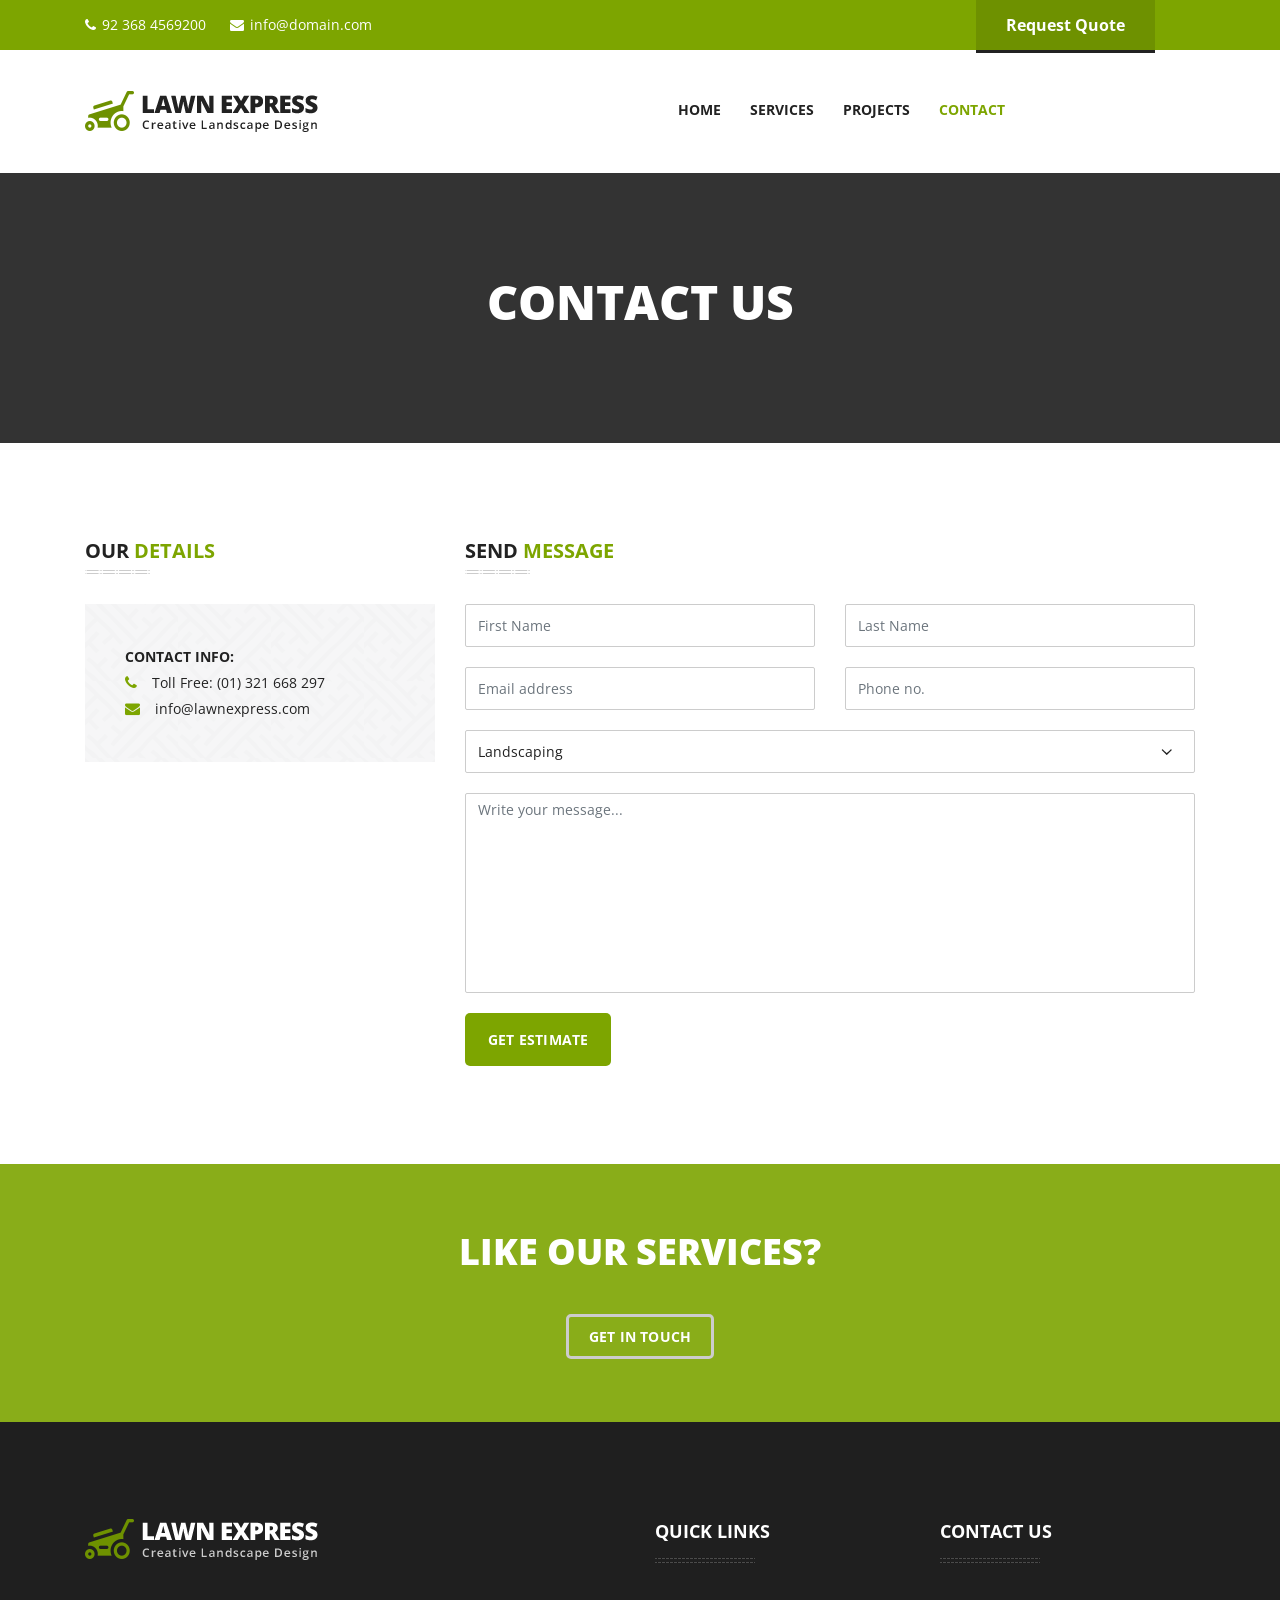
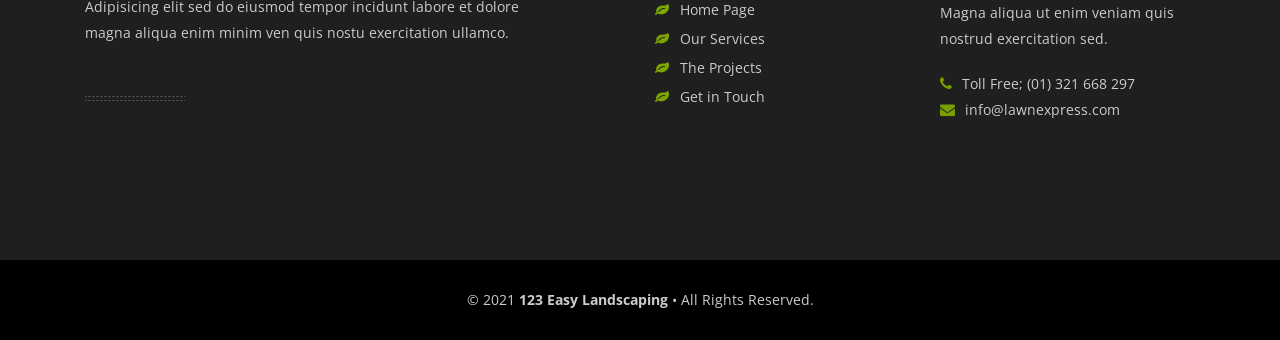
==== contact.html @ 0e7dd169 "Add project files." ====
<!DOCTYPE html>
<html lang="en-US">
<!--<![endif]-->

<head>
    <title>Lawn Express</title>
    <meta name="keywords" content="">
    <meta name="description" content="">
    <meta name="viewport" content="width=device-width, initial-scale=1.0, user-scalable=no">
    <meta http-equiv="Content-Type" content="text/html; charset=utf-8">
    <link rel="icon" type="image/png" href="images/icon.png">
    <!--Fonts-->
    <link href="https://fonts.googleapis.com/css?family=Open+Sans:300,300i,400,400i,600,600i,700,700i,800,800i" rel="stylesheet" type="text/css">
    <link href="https://fonts.googleapis.com/css?family=Merriweather:300,300i,400,400i,700,700i,900,900i" rel="stylesheet" type="text/css">
    <link href="http://fonts.googleapis.com/css?family=Droid+Serif:400,400italic" rel="stylesheet" type="text/css">
    <!--Bootstrap-->
    <link href="css/bootstrap.css" rel="stylesheet" type="text/css">
    <!--font Awesome-->
    <link href="css/font-awesome.css" rel="stylesheet" type="text/css">
    <!--slider-->
    <link href="css/owl.carousel.min.css" rel="stylesheet" type="text/css">
    <link href="css/animate.css" rel="stylesheet" type="text/css">
    <!--PrettyPhoto-->
    <link href="css/prettyPhoto.css" rel="stylesheet" type="text/css">
    <!--main file-->
    <link href="css/style.css" rel="stylesheet" type="text/css">
    <!--Responsive file-->
    <link href="css/responsive.css" rel="stylesheet" type="text/css">
</head>

<body>
    <div class="page-wrapper">
        <!-- Preloader -->
        <div class="preloader"></div>
        <!--Start Header-->
        <header>
            <div class="top_bar">
                <div class="container">
                    <div class="row">
                        <div class="col-sm-12 col-md-12 col-lg-7">
                            <p><i class="fa fa-phone"></i>92 368 4569200</p>
                            <p><i class="fa fa-envelope"></i>info@domain.com</p>
                        </div>
                        <div class="col-sm-12 col-md-12 col-lg-5 text-right">
                            <a href="contact.html" class="top_btn">Request Quote</a>
                            <!--<div class="social_icons">
                                <a href="#"><i class="fa fa-twitter"></i></a>
                                <a href="#"><i class="fa fa-facebook"></i></a>
                                <a href="#"><i class="fa fa-linkedin"></i></a>
                                <a href="#"><i class="fa fa-google-plus"></i></a>
                                <a href="#"><i class="fa fa-pinterest"></i></a>
                            </div>-->
                        </div>
                    </div>
                </div>
            </div>
            <div class="header_bottom home1">
                <div class="container">
                    <div class="row">
                        <div class="col-sm-12 col-md-3 col-lg-3 col-xs-12">
                            <div class="logo">
                                <a href="index.html"><img src="images/logo.png" alt="img" /></a>
                            </div>
                        </div>
                        <div class="col-sm-7 col-md-7 col-lg-7 text-right">
                            <nav>
                                <ul>
                                    <li>
                                        <a href="index.html">Home</a>
                                        <!--<ul class="dropdown-menu">
                                            <li><a href="index.html">Home One</a></li>
                                            <li><a href="index2.html">Home Two</a></li>
                                            <li><a href="index3.html">Home Three</a></li>
                                            <li><a href="index4.html">Home Four</a></li>
                                            <li><a href="index5.html">Home Five</a></li>
                                            <li><a href="shop.html">Home shop</a></li>
                                        </ul>-->
                                    </li>
                                    <!--<li class="dropdown">
                                        <a href="about.html" data-toggle="dropdown" class=" dropdown-toggle">About</a>
                                        <ul class="dropdown-menu">
                                            <li><a href="about.html">About</a></li>
                                            <li><a href="team.html">Team</a></li>
                                            <li><a href="team-details.html">Team Details</a></li>
                                            <li><a href="testimonials.html">Testimonials</a></li>
                                            <li><a href="price.html">Price</a></li>
                                            <li><a href="faq.html">FAQ's</a></li>
                                            <li><a href="error.html">Error 404</a></li>
                                            <li><a href="coming-soon.html">Coming Soon</a></li>
                                        </ul>
                                    </li>-->
                                    <li>
                                        <a href="services.html">Services</a>
                                        <!--<ul class="dropdown-menu">
                                            <li><a href="services.html">Services</a></li>
                                            <li><a href="services-2.html">Services style 2</a></li>
                                            <li><a href="services_detail.html">Services Detail</a></li>
                                        </ul>-->
                                    </li>
                                    <li>
                                        <a href="Projects.html">Projects</a>
                                       <!-- <ul class="dropdown-menu">
                                            <li><a href="3-column-gallery.html">3 Column Gallery</a></li>
                                            <li><a href="full-width-gallery.html">Full width Gallery</a></li>
                                            <li><a href="project_detail.html">Gallery Detail</a></li>
                                        </ul>-->
                                    </li>
                                    <!--<li class="dropdown">
                                        <a href="shop.html">Store</a>
                                        <ul class="dropdown-menu">
                                            <li><a href="shop.html">Prducts</a></li>
                                            <li><a href="products-details.html">Product Details</a></li>
                                            <li><a href="cart.html">Cart</a></li>
                                            <li><a href="checkout.html">Checkout</a></li>
                                        </ul>
                                    </li>-->
                                    <!--<li class="dropdown">
                                        <a href="blog.html" data-toggle="dropdown" class=" dropdown-toggle">Blog</a>
                                        <ul class="dropdown-menu">
                                            <li><a href="blog.html">Blog</a></li>
                                            <li><a href="single.html">Blog Detail</a></li>
                                        </ul>
                                    </li>-->
                                    <li><a href="contact.html" class="active">Contact</a></li>
                                </ul>
                            </nav>
                        </div>
                        <!--<div class="col-sm-12 col-md-9 col-lg-2 col-xs-12 responsive_center">
                            <div class="cart_info">
                                <a href="cart.html"><img src="images/cart.png" alt="img" /> <span>3</span></a>
                            </div>
                            <form action="#">
                                <input type="text" placeholder="search" />
                                <input type="submit" value="" />
                            </form>
                        </div>-->
                    </div>
                </div>
            </div>
        </header>
        <!--End Header-->
        <!--Responsive Nav-->
        <div class="responsive_button">
            <p>Home</p>
            <button class="navbar-toggler" type="button" data-toggle="collapse" data-target="#navbarToggleExternalContent" aria-controls="navbarToggleExternalContent" aria-expanded="false" aria-label="Toggle navigation">
                <span class=""><i class="fa fa-bars"></i></span>
            </button>
        </div>
        <div class="responsive_nav collapse navbar-collapse" id="navbarToggleExternalContent">
            <ul class="nav navbar-nav">
                <li><a href="index.html">Home One</a></li>
                <li><a href="index2.html">Home Two</a></li>
                <li><a href="index3.html">Home Three</a></li>
                <li><a href="index4.html">Home Four</a></li>
                <li><a href="index5.html">Home Five</a></li>
                <li><a href="shop.html">Home shop</a></li>
                <li><a href="about.html">About</a></li>
                <li><a href="team.html">Team</a></li>
                <li><a href="team-details.html">Team Details</a></li>
                <li><a href="testimonials.html">Testimonials</a></li>
                <li><a href="price.html">Price</a></li>
                <li><a href="faq.html">FAQ's</a></li>
                <li><a href="error.html">Error 404</a></li>
                <li><a href="coming-soon.html">Coming Soon</a></li>
                <li><a href="services.html">Services</a></li>
                <li><a href="services-2.html">Services style 2</a></li>
                <li><a href="services_detail.html">Services Detail</a></li>
                <li><a href="3-column-gallery.html">3 Column Gallery</a></li>
                <li><a href="full-width-gallery.html">Full width Gallery</a></li>
                <li><a href="project_detail.html">Gallery Detail</a></li>
                <li><a href="shop.html">Prducts</a></li>
                <li><a href="products-details.html">Product Details</a></li>
                <li><a href="cart.html">Cart</a></li>
                <li><a href="checkout.html">Checkout</a></li>
                <li><a href="blog.html">Blog</a></li>
                <li><a href="single.html">Blog Detail</a></li>
                <li><a href="contact.html">Contact</a></li>
            </ul>
        </div>
    </div>
    <!--Responsive Nav-->
    <!--Start Page Title-->
    <div class="page_title bg3">
        <div class="layer">
            <div class="container">
                <div class="row">
                    <div class="col-sm-12 col-md-12">
                        <h1>Contact Us</h1>
<!--
                        <div class="beadcrumb">
                            <a href="#">Home</a> <i class="fa fa-angle-right"></i> <span>get in touch</span>
                        </div>
-->
                    </div>
                </div>
            </div>
        </div>
    </div>
    <!--End Page Title-->
    <!--Start Contact Map -->
<!--    <div class="contact_map animated fades">
        <div class="container">
            <div class="row">
                <div class="col-sm-12 col-md-12">
                    <iframe src="https://www.google.com/maps/embed?pb=!1m18!1m12!1m3!1d83998.94722688387!2d2.277516834109516!3d48.858837739118826!2m3!1f0!2f0!3f0!3m2!1i1024!2i768!4f13.1!3m3!1m2!1s0x0%3A0x791dd61b089f98b!2sLuxembourg+Gardens!5e0!3m2!1sen!2s!4v1492827801958" allowfullscreen></iframe>
                </div>
            </div>
        </div>
    </div>-->
    <!--End Contact Map-->
    <!--Start Contact Detail-->
    <div class="contact_detail seaction_margin">
        <div class="container">
            <div class="row">
                <div class="col-sm-12 col-md-4">
                    <div class="contact_address  animated slide">
                        <h3 class="heading_c">Our <span>Details</span></h3>
<!--
                        <p>Ipsum dolor sit amet consectetur adipisicing elits eiusmod tempor incididunt selaboret dolore mag aliquat enim ad minim veniam.
                        </p>
-->
                        <address class=" animated fades">
                            <p class="hed">Contact Info:</p>
<!--                            <p><i class="fa fa-map-marker"></i> Brooks Street. 71, Washington DC</p>-->
                            <p><i class="fa fa-phone"></i>Toll Free: (01) 321 668 297</p>
                            <p><i class="fa fa-envelope"></i>info@lawnexpress.com</p>
                        </address>
                        <!--<address class=" animated fades">
                            <p class="hed">Spain Office:</p>
                            <p> <i class="fa fa-map-marker"></i> Carrer de París, 109, 08029 Madrid</p>
                            <p> <i class="fa fa-phone"></i>Toll Free: +(34) 934 00 12 09</p>
                            <p> <i class="fa fa-envelope"></i>info@lawnexpress.com</p>
                        </address>-->
                    </div>
                </div>
                <div class="col-sm-12 col-md-8">
                    <div class="contact_form  animated fades">
                        <h3 class="heading_c">Send <span>Message</span></h3>
                        <!--<p>Ipsum dolor sit amet consectetur adipisicing elits eiusmod tempor incididunt selaboret dolore magna aliquat enim ad minim veniam lorem ipsum dolor sit amet consectetur adipisicing.
                        </p>-->
                        <p class="success" id="success" style="display:none;"></p>
                        <p class="error" id="error" style="display:none;"></p>
                        <form action="process.php" method="post" id="contact_form" class="row">
                            <div class="col-sm-12 col-md-6">
                                <input type="text" placeholder="First Name" class="form-control" name="contact_name" id="contact_name" />
                            </div>
                            <div class="col-sm-12 col-md-6">
                                <input type="text" placeholder="Last Name" class="form-control" />
                            </div>
                            <div class="col-sm-12 col-md-6">
                                <input type="email" placeholder="Email address" class="form-control" name="contact_email" id="contact_email" />
                            </div>
                            <div class="col-sm-12 col-md-6">
                                <input type="text" placeholder="Phone no." class="form-control" name="contact_phone" id="contact_sphone" />
                            </div>
                            <div class="col-sm-12 col-md-12">
                                <select class="form-control required valid">
                                    <option value="">Landscaping</option>
                                    <option value="">Gardening</option>
                                    <option value="">Tree Planting</option>
                                    <option value="">Cleanup</option>
                                    
                                </select>
                            </div>
                            <div class="col-sm-12 col-md-12">
                                <textarea placeholder="Write your message..." class="form-control" name="message" id="message"></textarea>
                            </div>
                            <div class="col-sm-4 col-md-4">
                                <input type="submit" id="submit" class="button" value="get estimate" />
                            </div>
                        </form>
                    </div>
                </div>
            </div>
        </div>
    </div>
    <!--End Contact Detail-->
    <!--Start Call to Action -->
    <div class="call_action  animated hatch">
        <div class="action_layer">
            <div class="container">
                <div class="row">
                    <div class="col-sm-12 col-md-12">
                        <h4>Like Our Services?</h4>
                        <!--<p>
                            Magna aliqua ut enim minim veniam quis nostrud exercitation ullamco laboris nisi aliquip
                            <br /> sed do eiusmod tempor incididunt ut labore et dolore magna aliqua.
                        </p>-->
                        <a href="contact.html" class="button brdr">get in touch</a>
                    </div>
                </div>
            </div>
        </div>
    </div>
    <!--End Call to Action -->
    <!--Start Footer -->
    <div class="footer_bottom">
        <div class="footer_inner">
            <div class="container">
                <div class="row">
                    <div class="col-sm-4 col-md-6 animated slide">
                        <div class="footer_widget">
                            <a href="#"><img src="images/white_logo.png" alt="img"></a>
                            <p>Adipisicing elit sed do eiusmod tempor incidunt labore et dolore<br /> magna aliqua enim minim ven quis nostu exercitation ullamco.
                            </p>
                            <hr>
                            <!--<p><i class="fa fa-map-marker"></i>Brooks St. 71, Washington DC, USA</p>
                            <p><i class=" fa fa-phone"></i>Toll Free; (01) 321 668 297</p>
                            <p><i class="fa fa-envelope"></i>info@lawnexpress.com</p>-->
                        </div>
                    </div>
                    <div class="col-sm-2 col-md-3 animated slide">
                        <div class="footer_widget">
                            <h5>Quick Links</h5>
                            <ul>
                                <li><a href="index.html">Home Page</a></li>
                                <!--<li><a href="about.html">About us</a></li>-->
                                <li><a href="services.html">Our Services</a></li>
                                <li><a href="Projects.html">The Projects</a></li>
                                <!--<li><a href="shop.html">Shop Online</a></li>-->
                                <!--<li><a href="blog.html">Our News</a></li>-->
                                <li><a href="contact.html">Get in Touch</a></li>
                            </ul>
                        </div>
                    </div>
                    <!--<div class="col-sm-3 col-md-3 animated slide">
                        <div class="footer_widget">
                            <h5>Working Hours</h5>
                            <address>
                                <p><span>We are open 6 Days a week.</span></p>
                                <p>Monday to Friday : 9 am - 5 pm</p>
                                <p>Saturday : 10 am - 4 pm</p>
                                <p>Sunday : By Appointment Only</p>
                            </address>
                            <address>
                                <p>We are also close on Bank </p>
                                <p>& Calender Holidays.</p>
                            </address>
                        </div>
                    </div>-->
                    <div class="col-sm-3 col-md-3 animated slide">
                        <div class="footer_widget">
                            <h5>Contact Us</h5>
                            <p>Magna aliqua ut enim veniam quis nostrud exercitation sed.
                            </p>
                            <br />
                            <p><i class=" fa fa-phone"></i>Toll Free; (01) 321 668 297</p>
                            <p><i class="fa fa-envelope"></i>info@lawnexpress.com</p>
                            <div class="news_letter">
                                <p class="success" id="success" style="display:none; color: blue; text-decoration: underline; font-size: 14px;"></p>
                                <p class="error" id="error" style="display:none; color: red; text-decoration: underline; font-size: 14px;"></p>
                                <!--<form action="process.php" method="post" id="newsletter_form">
                                    <input type="text" placeholder="Newsletter sign up" name="newletter_email" id="newletter_email" />
                                    <input type="submit" id="subcribe" class="button" value="subscribe now" name="subcribe">
                                </form>-->
                            </div>
                        </div>
                    </div>
                </div>
            </div>
        </div>
    </div>
    <footer>
        <div class="container animated slide">
            <div class="row">
                <div class="col-sm-12 col-md-12 text text-center">
                    <p>© 2021 <strong>123 Easy Landscaping</strong> • All Rights Reserved.</p>
                </div>
                <!--<div class="col-md-4 col-sm-4 text-right">
                    <div class="social_icon">
                        <a href="#"><i class="fa fa-twitter"></i></a>
                        <a href="#"><i class="fa fa-facebook"></i></a>
                        <a href="#"><i class="fa fa-linkedin"></i></a>
                        <a href="#"><i class="fa fa-google-plus"></i></a>
                        <a href="#"><i class="fa fa-envelope"></i></a>
                    </div>
                </div>-->
            </div>
        </div>
    </footer>
    <a href="#0" class="cd-top"><i class="fa fa-angle-up" aria-hidden="true"></i></a>
    <!-- jQuery -->
    <script  src="js/jquery.js"></script>
    <!-- Bootstrap -->
    <script  src="js/bootstrap.min.js"></script>
    <!-- Jquery Ui -->
    <script  src="js/jquery-ui.js"></script>
    <!-- Slider -->
    <script  src="js/owl.carousel.js"></script>
    <!-- Isotope -->
    <script src="js/isotope-docs.min.js"></script>
    <!-- PrettyPhoto -->
    <script src="js/jquery.prettyPhoto.js"></script>
    <!-- Parallax -->
    <script  src="js/jquery.parallax.js"></script>
    <!-- Slider -->
    <script  src="js/jquery.cycle.all.js"></script>
    <!-- Appear -->
    <script  src="js/jquery.appear.js"></script>
    <!-- Custom -->
    <script  src="js/custom.js"></script>
</body>

</html>
---- css/prettyPhoto.css ----
div.pp_default .pp_top,div.pp_default .pp_top .pp_middle,div.pp_default .pp_top .pp_left,div.pp_default .pp_top .pp_right,div.pp_default .pp_bottom,div.pp_default .pp_bottom .pp_left,div.pp_default .pp_bottom .pp_middle,div.pp_default .pp_bottom .pp_right{height:13px}
div.pp_default .pp_top .pp_left{background:url(../images/prettyPhoto/default/sprite.png) -78px -93px no-repeat}
div.pp_default .pp_top .pp_middle{background:url(../images/prettyPhoto/default/sprite_x.png) top left repeat-x}
div.pp_default .pp_top .pp_right{background:url(../images/prettyPhoto/default/sprite.png) -112px -93px no-repeat}
div.pp_default .pp_content .ppt{color:#f8f8f8}
div.pp_default .pp_content_container .pp_left{background:url(../images/prettyPhoto/default/sprite_y.png) -7px 0 repeat-y;padding-left:13px}
div.pp_default .pp_content_container .pp_right{background:url(../images/prettyPhoto/default/sprite_y.png) top right repeat-y;padding-right:13px}
div.pp_default .pp_next:hover{background:url(../images/prettyPhoto/default/sprite_next.png) center right no-repeat;cursor:pointer}
div.pp_default .pp_previous:hover{background:url(../images/prettyPhoto/default/sprite_prev.png) center left no-repeat;cursor:pointer}
div.pp_default .pp_expand{background:url(../images/prettyPhoto/default/sprite.png) 0 -29px no-repeat;cursor:pointer;width:28px;height:28px}
div.pp_default .pp_expand:hover{background:url(../images/prettyPhoto/default/sprite.png) 0 -56px no-repeat;cursor:pointer}
div.pp_default .pp_contract{background:url(../images/prettyPhoto/default/sprite.png) 0 -84px no-repeat;cursor:pointer;width:28px;height:28px}
div.pp_default .pp_contract:hover{background:url(../images/prettyPhoto/default/sprite.png) 0 -113px no-repeat;cursor:pointer}
div.pp_default .pp_close{width:30px;height:30px;background:url(../images/prettyPhoto/default/sprite.png) 2px 1px no-repeat;cursor:pointer}
div.pp_default .pp_gallery ul li a{background:url(../images/prettyPhoto/default/default_thumb.png) center center #f8f8f8;border:1px solid #aaa}
div.pp_default .pp_social{margin-top:7px}
div.pp_default .pp_gallery a.pp_arrow_previous,div.pp_default .pp_gallery a.pp_arrow_next{position:static;left:auto}
div.pp_default .pp_nav .pp_play,div.pp_default .pp_nav .pp_pause{background:url(../images/prettyPhoto/default/sprite.png) -51px 1px no-repeat;height:30px;width:30px}
div.pp_default .pp_nav .pp_pause{background-position:-51px -29px}
div.pp_default a.pp_arrow_previous,div.pp_default a.pp_arrow_next{background:url(../images/prettyPhoto/default/sprite.png) -31px -3px no-repeat;height:20px;width:20px;margin:4px 0 0}
div.pp_default a.pp_arrow_next{left:52px;background-position:-82px -3px}
div.pp_default .pp_content_container .pp_details{margin-top:5px}
div.pp_default .pp_nav{clear:none;height:30px;width:110px;position:relative}
div.pp_default .pp_nav .currentTextHolder{font-family:Georgia;font-style:italic;color:#999;font-size:11px;left:75px;line-height:25px;position:absolute;top:2px;margin:0;padding:0 0 0 10px}
div.pp_default .pp_close:hover,div.pp_default .pp_nav .pp_play:hover,div.pp_default .pp_nav .pp_pause:hover,div.pp_default .pp_arrow_next:hover,div.pp_default .pp_arrow_previous:hover{opacity:0.7}
div.pp_default .pp_description{font-size:11px;font-weight:700;line-height:14px;margin:5px 50px 5px 0}
div.pp_default .pp_bottom .pp_left{background:url(../images/prettyPhoto/default/sprite.png) -78px -127px no-repeat}
div.pp_default .pp_bottom .pp_middle{background:url(../images/prettyPhoto/default/sprite_x.png) bottom left repeat-x}
div.pp_default .pp_bottom .pp_right{background:url(../images/prettyPhoto/default/sprite.png) -112px -127px no-repeat}
div.pp_default .pp_loaderIcon{background:url(../images/prettyPhoto/default/loader.gif) center center no-repeat}
div.light_rounded .pp_top .pp_left{background:url(../images/prettyPhoto/light_rounded/sprite.png) -88px -53px no-repeat}
div.light_rounded .pp_top .pp_right{background:url(../images/prettyPhoto/light_rounded/sprite.png) -110px -53px no-repeat}
div.light_rounded .pp_next:hover{background:url(../images/prettyPhoto/light_rounded/btnNext.png) center right no-repeat;cursor:pointer}
div.light_rounded .pp_previous:hover{background:url(../images/prettyPhoto/light_rounded/btnPrevious.png) center left no-repeat;cursor:pointer}
div.light_rounded .pp_expand{background:url(../images/prettyPhoto/light_rounded/sprite.png) -31px -26px no-repeat;cursor:pointer}
div.light_rounded .pp_expand:hover{background:url(../images/prettyPhoto/light_rounded/sprite.png) -31px -47px no-repeat;cursor:pointer}
div.light_rounded .pp_contract{background:url(../images/prettyPhoto/light_rounded/sprite.png) 0 -26px no-repeat;cursor:pointer}
div.light_rounded .pp_contract:hover{background:url(../images/prettyPhoto/light_rounded/sprite.png) 0 -47px no-repeat;cursor:pointer}
div.light_rounded .pp_close{width:75px;height:22px;background:url(../images/prettyPhoto/light_rounded/sprite.png) -1px -1px no-repeat;cursor:pointer}
div.light_rounded .pp_nav .pp_play{background:url(../images/prettyPhoto/light_rounded/sprite.png) -1px -100px no-repeat;height:15px;width:14px}
div.light_rounded .pp_nav .pp_pause{background:url(../images/prettyPhoto/light_rounded/sprite.png) -24px -100px no-repeat;height:15px;width:14px}
div.light_rounded .pp_arrow_previous{background:url(../images/prettyPhoto/light_rounded/sprite.png) 0 -71px no-repeat}
div.light_rounded .pp_arrow_next{background:url(../images/prettyPhoto/light_rounded/sprite.png) -22px -71px no-repeat}
div.light_rounded .pp_bottom .pp_left{background:url(../images/prettyPhoto/light_rounded/sprite.png) -88px -80px no-repeat}
div.light_rounded .pp_bottom .pp_right{background:url(../images/prettyPhoto/light_rounded/sprite.png) -110px -80px no-repeat}
div.dark_rounded .pp_top .pp_left{background:url(../images/prettyPhoto/dark_rounded/sprite.png) -88px -53px no-repeat}
div.dark_rounded .pp_top .pp_right{background:url(../images/prettyPhoto/dark_rounded/sprite.png) -110px -53px no-repeat}
div.dark_rounded .pp_content_container .pp_left{background:url(../images/prettyPhoto/dark_rounded/contentPattern.png) top left repeat-y}
div.dark_rounded .pp_content_container .pp_right{background:url(../images/prettyPhoto/dark_rounded/contentPattern.png) top right repeat-y}
div.dark_rounded .pp_next:hover{background:url(../images/prettyPhoto/dark_rounded/btnNext.png) center right no-repeat;cursor:pointer}
div.dark_rounded .pp_previous:hover{background:url(../images/prettyPhoto/dark_rounded/btnPrevious.png) center left no-repeat;cursor:pointer}
div.dark_rounded .pp_expand{background:url(../images/prettyPhoto/dark_rounded/sprite.png) -31px -26px no-repeat;cursor:pointer}
div.dark_rounded .pp_expand:hover{background:url(../images/prettyPhoto/dark_rounded/sprite.png) -31px -47px no-repeat;cursor:pointer}
div.dark_rounded .pp_contract{background:url(../images/prettyPhoto/dark_rounded/sprite.png) 0 -26px no-repeat;cursor:pointer}
div.dark_rounded .pp_contract:hover{background:url(../images/prettyPhoto/dark_rounded/sprite.png) 0 -47px no-repeat;cursor:pointer}
div.dark_rounded .pp_close{width:75px;height:22px;background:url(../images/prettyPhoto/dark_rounded/sprite.png) -1px -1px no-repeat;cursor:pointer}
div.dark_rounded .pp_description{margin-right:85px;color:#fff}
div.dark_rounded .pp_nav .pp_play{background:url(../images/prettyPhoto/dark_rounded/sprite.png) -1px -100px no-repeat;height:15px;width:14px}
div.dark_rounded .pp_nav .pp_pause{background:url(../images/prettyPhoto/dark_rounded/sprite.png) -24px -100px no-repeat;height:15px;width:14px}
div.dark_rounded .pp_arrow_previous{background:url(../images/prettyPhoto/dark_rounded/sprite.png) 0 -71px no-repeat}
div.dark_rounded .pp_arrow_next{background:url(../images/prettyPhoto/dark_rounded/sprite.png) -22px -71px no-repeat}
div.dark_rounded .pp_bottom .pp_left{background:url(../images/prettyPhoto/dark_rounded/sprite.png) -88px -80px no-repeat}
div.dark_rounded .pp_bottom .pp_right{background:url(../images/prettyPhoto/dark_rounded/sprite.png) -110px -80px no-repeat}
div.dark_rounded .pp_loaderIcon{background:url(../images/prettyPhoto/dark_rounded/loader.gif) center center no-repeat}
div.dark_square .pp_left,div.dark_square .pp_middle,div.dark_square .pp_right,div.dark_square .pp_content{background:#000}
div.dark_square .pp_description{color:#fff;margin:0 85px 0 0}
div.dark_square .pp_loaderIcon{background:url(../images/prettyPhoto/dark_square/loader.gif) center center no-repeat}
div.dark_square .pp_expand{background:url(../images/prettyPhoto/dark_square/sprite.png) -31px -26px no-repeat;cursor:pointer}
div.dark_square .pp_expand:hover{background:url(../images/prettyPhoto/dark_square/sprite.png) -31px -47px no-repeat;cursor:pointer}
div.dark_square .pp_contract{background:url(../images/prettyPhoto/dark_square/sprite.png) 0 -26px no-repeat;cursor:pointer}
div.dark_square .pp_contract:hover{background:url(../images/prettyPhoto/dark_square/sprite.png) 0 -47px no-repeat;cursor:pointer}
div.dark_square .pp_close{width:75px;height:22px;background:url(../images/prettyPhoto/dark_square/sprite.png) -1px -1px no-repeat;cursor:pointer}
div.dark_square .pp_nav{clear:none}
div.dark_square .pp_nav .pp_play{background:url(../images/prettyPhoto/dark_square/sprite.png) -1px -100px no-repeat;height:15px;width:14px}
div.dark_square .pp_nav .pp_pause{background:url(../images/prettyPhoto/dark_square/sprite.png) -24px -100px no-repeat;height:15px;width:14px}
div.dark_square .pp_arrow_previous{background:url(../images/prettyPhoto/dark_square/sprite.png) 0 -71px no-repeat}
div.dark_square .pp_arrow_next{background:url(../images/prettyPhoto/dark_square/sprite.png) -22px -71px no-repeat}
div.dark_square .pp_next:hover{background:url(../images/prettyPhoto/dark_square/btnNext.png) center right no-repeat;cursor:pointer}
div.dark_square .pp_previous:hover{background:url(../images/prettyPhoto/dark_square/btnPrevious.png) center left no-repeat;cursor:pointer}
div.light_square .pp_expand{background:url(../images/prettyPhoto/light_square/sprite.png) -31px -26px no-repeat;cursor:pointer}
div.light_square .pp_expand:hover{background:url(../images/prettyPhoto/light_square/sprite.png) -31px -47px no-repeat;cursor:pointer}
div.light_square .pp_contract{background:url(../images/prettyPhoto/light_square/sprite.png) 0 -26px no-repeat;cursor:pointer}
div.light_square .pp_contract:hover{background:url(../images/prettyPhoto/light_square/sprite.png) 0 -47px no-repeat;cursor:pointer}
div.light_square .pp_close{width:75px;height:22px;background:url(../images/prettyPhoto/light_square/sprite.png) -1px -1px no-repeat;cursor:pointer}
div.light_square .pp_nav .pp_play{background:url(../images/prettyPhoto/light_square/sprite.png) -1px -100px no-repeat;height:15px;width:14px}
div.light_square .pp_nav .pp_pause{background:url(../images/prettyPhoto/light_square/sprite.png) -24px -100px no-repeat;height:15px;width:14px}
div.light_square .pp_arrow_previous{background:url(../images/prettyPhoto/light_square/sprite.png) 0 -71px no-repeat}
div.light_square .pp_arrow_next{background:url(../images/prettyPhoto/light_square/sprite.png) -22px -71px no-repeat}
div.light_square .pp_next:hover{background:url(../images/prettyPhoto/light_square/btnNext.png) center right no-repeat;cursor:pointer}
div.light_square .pp_previous:hover{background:url(../images/prettyPhoto/light_square/btnPrevious.png) center left no-repeat;cursor:pointer}
div.facebook .pp_top .pp_left{background:url(../images/prettyPhoto/facebook/sprite.png) -88px -53px no-repeat}
div.facebook .pp_top .pp_middle{background:url(../images/prettyPhoto/facebook/contentPatternTop.png) top left repeat-x}
div.facebook .pp_top .pp_right{background:url(../images/prettyPhoto/facebook/sprite.png) -110px -53px no-repeat}
div.facebook .pp_content_container .pp_left{background:url(../images/prettyPhoto/facebook/contentPatternLeft.png) top left repeat-y}
div.facebook .pp_content_container .pp_right{background:url(../images/prettyPhoto/facebook/contentPatternRight.png) top right repeat-y}
div.facebook .pp_expand{background:url(../images/prettyPhoto/facebook/sprite.png) -31px -26px no-repeat;cursor:pointer}
div.facebook .pp_expand:hover{background:url(../images/prettyPhoto/facebook/sprite.png) -31px -47px no-repeat;cursor:pointer}
div.facebook .pp_contract{background:url(../images/prettyPhoto/facebook/sprite.png) 0 -26px no-repeat;cursor:pointer}
div.facebook .pp_contract:hover{background:url(../images/prettyPhoto/facebook/sprite.png) 0 -47px no-repeat;cursor:pointer}
div.facebook .pp_close{width:22px;height:22px;background:url(../images/prettyPhoto/facebook/sprite.png) -1px -1px no-repeat;cursor:pointer}
div.facebook .pp_description{margin:0 37px 0 0}
div.facebook .pp_loaderIcon{background:url(../images/prettyPhoto/facebook/loader.gif) center center no-repeat}
div.facebook .pp_arrow_previous{background:url(../images/prettyPhoto/facebook/sprite.png) 0 -71px no-repeat;height:22px;margin-top:0;width:22px}
div.facebook .pp_arrow_previous.disabled{background-position:0 -96px;cursor:default}
div.facebook .pp_arrow_next{background:url(../images/prettyPhoto/facebook/sprite.png) -32px -71px no-repeat;height:22px;margin-top:0;width:22px}
div.facebook .pp_arrow_next.disabled{background-position:-32px -96px;cursor:default}
div.facebook .pp_nav{margin-top:0}
div.facebook .pp_nav p{font-size:15px;padding:0 3px 0 4px}
div.facebook .pp_nav .pp_play{background:url(../images/prettyPhoto/facebook/sprite.png) -1px -123px no-repeat;height:22px;width:22px}
div.facebook .pp_nav .pp_pause{background:url(../images/prettyPhoto/facebook/sprite.png) -32px -123px no-repeat;height:22px;width:22px}
div.facebook .pp_next:hover{background:url(../images/prettyPhoto/facebook/btnNext.png) center right no-repeat;cursor:pointer}
div.facebook .pp_previous:hover{background:url(../images/prettyPhoto/facebook/btnPrevious.png) center left no-repeat;cursor:pointer}
div.facebook .pp_bottom .pp_left{background:url(../images/prettyPhoto/facebook/sprite.png) -88px -80px no-repeat}
div.facebook .pp_bottom .pp_middle{background:url(../images/prettyPhoto/facebook/contentPatternBottom.png) top left repeat-x}
div.facebook .pp_bottom .pp_right{background:url(../images/prettyPhoto/facebook/sprite.png) -110px -80px no-repeat}
div.pp_pic_holder a:focus{outline:none}
div.pp_overlay{background:#000;display:none;left:0;position:absolute;top:0;width:100%;z-index:9500}
div.pp_pic_holder{display:none;position:absolute;width:100px;z-index:10000}
.pp_content{height:40px;min-width:40px}
* html .pp_content{width:40px}
.pp_content_container{position:relative;text-align:left;width:100%}
.pp_content_container .pp_left{padding-left:20px}
.pp_content_container .pp_right{padding-right:20px}
.pp_content_container .pp_details{float:left;margin:10px 0 2px}
.pp_description{display:none;margin:0}
.pp_social{float:left;margin:0}
.pp_social .facebook{float:left;margin-left:5px;width:55px;overflow:hidden}
.pp_social .twitter{float:left}
.pp_nav{clear:right;float:left;margin:3px 10px 0 0}
.pp_nav p{float:left;white-space:nowrap;margin:2px 4px}
.pp_nav .pp_play,.pp_nav .pp_pause{float:left;margin-right:4px;text-indent:-10000px}
a.pp_arrow_previous,a.pp_arrow_next{display:block;float:left;height:15px;margin-top:3px;overflow:hidden;text-indent:-10000px;width:14px}
.pp_hoverContainer{position:absolute;top:0;width:100%;z-index:2000}
.pp_gallery{display:none;left:50%;margin-top:-50px;position:absolute;z-index:10000}
.pp_gallery div{float:left;overflow:hidden;position:relative}
.pp_gallery ul{float:left;height:35px;position:relative;white-space:nowrap;margin:0 0 0 5px;padding:0}
.pp_gallery ul a{border:1px rgba(0,0,0,0.5) solid;display:block;float:left;height:33px;overflow:hidden}
.pp_gallery ul a img{border:0}
.pp_gallery li{display:block;float:left;margin:0 5px 0 0;padding:0}
.pp_gallery li.default a{background:url(../images/prettyPhoto/facebook/default_thumbnail.gif) 0 0 no-repeat;display:block;height:33px;width:50px}
.pp_gallery .pp_arrow_previous,.pp_gallery .pp_arrow_next{margin-top:7px!important}
a.pp_next{background:url(../images/prettyPhoto/light_rounded/btnNext.png) 10000px 10000px no-repeat;display:block;float:right;height:100%;text-indent:-10000px;width:49%}
a.pp_previous{background:url(../images/prettyPhoto/light_rounded/btnNext.png) 10000px 10000px no-repeat;display:block;float:left;height:100%;text-indent:-10000px;width:49%}
a.pp_expand,a.pp_contract{cursor:pointer;display:none;height:20px;position:absolute;right:30px;text-indent:-10000px;top:10px;width:20px;z-index:20000}
a.pp_close{position:absolute;right:0;top:0;display:block;line-height:22px;text-indent:-10000px}
.pp_loaderIcon{display:block;height:24px;left:50%;position:absolute;top:50%;width:24px;margin:-12px 0 0 -12px}
#pp_full_res{line-height:1!important}
#pp_full_res .pp_inline{text-align:left}
#pp_full_res .pp_inline p{margin:0 0 15px}
div.ppt{color:#fff;display:none;font-size:17px;z-index:9999;margin:0 0 5px 15px}
div.pp_default .pp_content,div.light_rounded .pp_content{background-color:#fff}
div.pp_default #pp_full_res .pp_inline,div.light_rounded .pp_content .ppt,div.light_rounded #pp_full_res .pp_inline,div.light_square .pp_content .ppt,div.light_square #pp_full_res .pp_inline,div.facebook .pp_content .ppt,div.facebook #pp_full_res .pp_inline{color:#000}
div.pp_default .pp_gallery ul li a:hover,div.pp_default .pp_gallery ul li.selected a,.pp_gallery ul a:hover,.pp_gallery li.selected a{border-color:#fff}
div.pp_default .pp_details,div.light_rounded .pp_details,div.dark_rounded .pp_details,div.dark_square .pp_details,div.light_square .pp_details,div.facebook .pp_details{position:relative}
div.light_rounded .pp_top .pp_middle,div.light_rounded .pp_content_container .pp_left,div.light_rounded .pp_content_container .pp_right,div.light_rounded .pp_bottom .pp_middle,div.light_square .pp_left,div.light_square .pp_middle,div.light_square .pp_right,div.light_square .pp_content,div.facebook .pp_content{background:#fff}
div.light_rounded .pp_description,div.light_square .pp_description{margin-right:85px}
div.light_rounded .pp_gallery a.pp_arrow_previous,div.light_rounded .pp_gallery a.pp_arrow_next,div.dark_rounded .pp_gallery a.pp_arrow_previous,div.dark_rounded .pp_gallery a.pp_arrow_next,div.dark_square .pp_gallery a.pp_arrow_previous,div.dark_square .pp_gallery a.pp_arrow_next,div.light_square .pp_gallery a.pp_arrow_previous,div.light_square .pp_gallery a.pp_arrow_next{margin-top:12px!important}
div.light_rounded .pp_arrow_previous.disabled,div.dark_rounded .pp_arrow_previous.disabled,div.dark_square .pp_arrow_previous.disabled,div.light_square .pp_arrow_previous.disabled{background-position:0 -87px;cursor:default}
div.light_rounded .pp_arrow_next.disabled,div.dark_rounded .pp_arrow_next.disabled,div.dark_square .pp_arrow_next.disabled,div.light_square .pp_arrow_next.disabled{background-position:-22px -87px;cursor:default}
div.light_rounded .pp_loaderIcon,div.light_square .pp_loaderIcon{background:url(../images/prettyPhoto/light_rounded/loader.gif) center center no-repeat}
div.dark_rounded .pp_top .pp_middle,div.dark_rounded .pp_content,div.dark_rounded .pp_bottom .pp_middle{background:url(../images/prettyPhoto/dark_rounded/contentPattern.png) top left repeat}
div.dark_rounded .currentTextHolder,div.dark_square .currentTextHolder{color:#c4c4c4}
div.dark_rounded #pp_full_res .pp_inline,div.dark_square #pp_full_res .pp_inline{color:#fff}
.pp_top,.pp_bottom{height:20px;position:relative}
* html .pp_top,* html .pp_bottom{padding:0 20px}
.pp_top .pp_left,.pp_bottom .pp_left{height:20px;left:0;position:absolute;width:20px}
.pp_top .pp_middle,.pp_bottom .pp_middle{height:20px;left:20px;position:absolute;right:20px}
* html .pp_top .pp_middle,* html .pp_bottom .pp_middle{left:0;position:static}
.pp_top .pp_right,.pp_bottom .pp_right{height:20px;left:auto;position:absolute;right:0;top:0;width:20px}
.pp_fade,.pp_gallery li.default a img{display:none}
---- css/style.css ----
@charset "utf-8";
/* CSS Document */

/*------------------------------------------------------------------
[Master Stylesheet]

Project:	Express
Version:	1.0
Last change:	Initial RELEASED
Primary use:	Multiple Use
-------------------------------------------------------------------*/

/*------------------------------------------------------------------

[Table of contents]

    1- CSS RESET
    2- BASIC STYLES
    3- Button
    4- Headings
    5- HEADER
    6- Slider
    7- About Section
    8- Services
    9- Projects
    10- Quote
    11- Testimonial
    12- Tools
    13- News
    14- Partners
    15- Call To Action
    16- Intro
    17- Page Title
    18- Projects Detail
    19- Skills
    20- Features
    21- statistics
    22- Team
    23- Mobile App
    24- Blog
    25- Single
    26- Sidebar
    27- FAQ
    28- Error
    29- Contact
    30- Services Details
    31- Footer
    32- Isotops ON Portfolio Section

NOTE: Every section is commented before starting.

/*------------------------------------------------------------------
    1- CSS RESET
-------------------------------------------------------------------*/

html, body, div, span, applet, object, iframe, h1, h2, h3, h4, h5, h6, p, blockquote, pre, a, abbr, acronym, address,
big, cite, code, del, dfn, em, img, ins, kbd, q, s, samp, small, strike, strong, sub, sup, tt, var, b, u, i, center, dl,
dt, dd, ol, ul, li, fieldset, form, label, legend, table, caption, tbody, tfoot, thead, tr, th, td, article, aside, canvas,
details, embed,  figure, figcaption, footer, header, hgroup,  menu, nav, output, ruby, section, summary, time, mark, audio,
video {	margin: 0; 	padding: 0;	border: 0;	font-size: 100%;	font: inherit;	vertical-align: baseline;}
article, aside, details, figcaption, figure, footer, header, hgroup, menu, nav, section { display: block; }
ol, ul { list-style: none;}
blockquote, q {	quotes: none;}
blockquote:before, blockquote:after, q:before, q:after { content: ''; content: none; }
table {	border-collapse: collapse; border-spacing: 0; }


/*------------------------------------------------------------------
    2- BASIC STYLES
-------------------------------------------------------------------*/


/***

====================================================================
            Fonts
====================================================================

 ***/

@import url('https://fonts.googleapis.com/css?family=Merriweather:300,300i,400,400i,700,700i,900,900i|Open+Sans:300,300i,400,400i,600,600i,700,700i,800,800i');

@import url('fontawesome-all.css');
@import url('flaticon.css');
@import url('animation.css');
@import url('owl.css');
@import url('jquery-ui.css');
@import url('jquery.fancybox.min.css');


/***

====================================================================
            global setting
====================================================================
***/


body { background: #fff; color: #000; font: 14px 'Open Sans', Helvetica, sans-serif; overflow-x: hidden;
    font-family: 'Open Sans', sans-serif;
 }

a { color: #666666; text-decoration: none;  -ms-transition: all 1s;  -o-transition: all 1s;  transition: all 1s;   }
a:hover { color: #7da500; text-decoration: none; }
a:hover, a:active { outline: 0; }
hr {margin: 50px 0;}

::-moz-selection { background: #fe57a1; color: #fff; text-shadow: none; }
::selection { background: #fe57a1; color: #fff; text-shadow: none; }

.clearfix:before, .clearfix:after { content: ""; display: table; }
.clearfix:after { clear: both; }
.clearfix { *zoom: 1; }

    /*-- Heading --*/

    h1, h2, h3, h4, h5, h6 {-ms-transition: all .8s;  -o-transition: all .8s;  transition: all .8s; font-family: 'Open Sans', sans-serif; color: #222222; }
    h1 { font-size: 30px; }
    h1 a { color: #222222; }
    h2 {  font-size: 58.33px; color: #333333; }
    h2 a { color: #222222; }
    h3 { font-size: 20.83px;}
    h3 a { color: #222222; }
    h4 { font-size: 14px; }
    h4 a { color: #222222; }
    h5 { font-size: 12px; }
    h5 a { color: #222222; }
    h6 { font-size: 10px; }
    h6 a { color: #222222; }


    /*-- Lists --*/
    ul {}
    ul li {font: 400 14px 'Open Sans', arial, sans-serif;}
    ul li a {font: 400 14px 'Open Sans', arial, sans-serif;}

    ol {}
    ol li {font: 400 14px 'Open Sans', arial, sans-serif;}
    ol li a {font: 400 14px 'Open Sans', arial, sans-serif;}

    /*-- Paragraph --*/
    p strong { font-weight: bold; }
    p em { font-style: italic; }
    p {font: 400 14px 'Open Sans', arial, sans-serif; line-height: 26px; color: #222222;}
    blockquote {  font: italic 18px 'Merriweather', arial, sans-serif; margin-bottom: 45px; line-height: 32px; color: #666666; background: url("../images/quotes.png") no-repeat 10px 10px;  padding: 0px 55px;  }
    blockquote p {font: italic 16px 'Merriweather', arial, sans-serif; line-height: 26px; color: #666666; margin: 0px;}


    label {font: 400 14px 'Open Sans', arial, sans-serif; margin-bottom: 12px; color: #222222;}

    .cd-top {     display: inline-block;  height: 44px;  width: 44px; line-height: 44px; text-align: center; border-radius: 10px; background: #7da500;  position: fixed;  bottom: 20px;  right: 16px;  overflow: hidden;  white-space: nowrap;  visibility: hidden;  opacity: 0;  -webkit-transition: opacity .3s 0s, visibility 0s .3s;  -moz-transition: opacity .3s 0s, visibility 0s .3s;  transition: opacity .3s 0s, visibility 0s .3s;  z-index: 999999; }
    .cd-top.cd-is-visible {  visibility: visible;  opacity: 0.5;  }
    .cd-top i {  color: #fff;  font-size: 30px;  vertical-align: -4px;  }
    .cd-top.cd-is-visible:hover { opacity: 1; }
    .seaction_margin { margin-bottom: 98px; }
    .layer {background: rgba(0,0,0,.8);}
    .home-5.cd-is-visible:hover { opacity: 1; background:  #adb02f}


/*------------------------------------------------------------------
    3- Button
-------------------------------------------------------------------*/
.button { background: #7da500;border: 3px solid rgba(0,0,0,.0) !important; -ms-transition: all 1s;  -o-transition: all 1s;  transition: all 1s;  display: inline-block; font:700 14px 'Open Sans', sans-serif; color: #fff; padding: 14px 20px; letter-spacing: 0.2px; text-transform: uppercase; border-radius: 5px;}
.button:hover {background: #fff; color: #222222;border: 3px solid #cccccc !important;}

.button.brdr {color: #222222; background: none; border: 3px solid #cccccc !important;    padding: 12px 24px;}
.button.brdr:hover {border-color: #7da500 !important ; background: #7da500; color: #fff;}
/*------------------------------------------------------------------
    4- Headings
-------------------------------------------------------------------*/
.icon_bar { text-align: center;background: url("../images/icon.png") no-repeat center; margin-bottom: 30px; height: 25px; }
.icon_bar:after { margin: 0px 35px; vertical-align: -3px; content: ''; background: url("../images/line.png") repeat-x center; width: 65px; height: 4px; display: inline-block  }
.icon_bar:before { margin: 0px 35px; vertical-align: -3px; content: ''; background: url("../images/line.png") repeat-x center; width: 65px; height: 4px; display: inline-block}

.heading_a {font-size: 36px; font-weight: 900; text-transform: uppercase; text-align: center; }
.heading_a span { color: #7da500;}

.heading_small {font:italic 14px 'Merriweather', sans-serif; color: #666666; line-height: 26px; margin-top: 30px;text-align: center; }
.heading_wrap { margin-bottom: 68px }


.heading_c {font-size: 20px; font-weight:700; background: url("../images/line.png") no-repeat left bottom;padding-bottom:10px ; text-transform: uppercase; margin-bottom: 30px; }
.heading_c span { color: #7da500;}

/*------------------------------------------------------------------
    5- HEADER
-------------------------------------------------------------------*/

.top_bar {background: #7da500; height: 50px; line-height: 50px;}
.top_bar p {color: #fff; display: inline-block; margin-right: 20px;}
.top_bar p i{margin-right: 6px;}

.top_bar .top_btn {font: 700 16px 'Open Sans', arial, sans-serif; color: #fff; line-height: normal; background: #6e9100; border-bottom: 3px solid #222222; margin-right: 40px; padding: 14px 30px; display: inline-block;-ms-transition: all 0s;  -o-transition: all 0s;  transition: all 0s;}
.top_bar .social_icons { display: inline-block; }
.top_bar .social_icons a {width: 30px; height: 30px; display: inline-block; line-height: 26px; margin-right: 5px; border: 2px solid #fff; border-radius: 50%; text-align: center;}
.top_bar .social_icons a i {color: #fff;}

.top_bar .social_icons a:hover {background: #fff;}
.top_bar .social_icons a:hover i{color: #7da500;}

.header_bottom {height: 120px; margin-bottom: 3px;}
.header_bottom .logo{ line-height: 120px;}
.logo img { vertical-align: middle;}

nav ul li {display: inline-block; margin-left: 25px;}
nav ul li a{font: 700 14px 'Open Sans', arial, sans-serif; display: block; color: #222222; text-transform: uppercase; line-height: 120px;}
nav ul li a.active {color: #7da500;}
nav ul li a.active-2 {background:  #6e9100;}
.dropdown-toggle::after {display: none;}
.welcom_wrap nav ul li a {color: #fff;}


.cart_info {display: inline-block;padding-top: 45px; margin-right: 40px;}
.cart_info a{ position: relative; display: inline-block; }
.cart_info a span{ background: #eaeaea; color: #222222; padding: 3px 6px; border-radius: 5px; position: absolute;top:-10px; right: -18px; display: inline-block; line-height: normal;font: 600 10px 'Open Sans', arial, sans-serif; }



header form {position: relative; display: inline-block; }
header form input[type="text"] {outline: none !important; visibility: hidden; position: absolute;left: -200px;top: 0px;border: 2px solid #7da500;border-right: 0px;height: 38px;border-bottom-left-radius: 6px;border-top-left-radius: 6px;width: 200px;padding: 10px;font: 400 13px 'Montserrat', arial, sans-serif;text-transform: uppercase;-ms-transition: all .8s;-o-transition: all .8s;transition: all .8s;}
header form input[type="submit"]{background: url("../images/search_top.png") no-repeat center 12px #222222; width: 38px; height: 38px; border: 0px; border-radius:0px;  }
header form:hover  input[type="text"] { visibility: visible;}

.welcom_wrap {position: relative;}
.welcom_wrap header { position: absolute; top: -50px; left: 0px; width: 100%; z-index: 999; }

.welcom_wrap .cart_info { padding-top: 39px; }
.welcom_wrap .cart_info a{background:  #3b3b3b; width: 38px; height: 38px; text-align: center; line-height: 39px; border-radius: 50%;}
.welcom_wrap .cart_info a img { vertical-align: middle; width: 20px; }
.welcom_wrap .cart_info { padding-top: 39px; }

.welcom_wrap header form {vertical-align: middle}
.welcom_wrap header form input[type="submit"] {border-radius: 50%; background: url("../images/search_top.png") no-repeat center 12px #3b3b3b;}


nav ul li ul:before {  content: '';  position: absolute;  top: -9px;  left: 13px;  border-bottom: 10px solid #000;  border-left: 10px solid rgba(255, 255, 255, 0);  border-right: 10px solid rgba(255, 0, 0, 0.01);  }


nav ul li ul.dropdown-menu {  z-index: 9999;  position: absolute;  width: 199px;  text-align: left;  background: #000;  display: none;  padding: 0px;  top: 118px;  left: 0px;  }
nav ul li ul.dropdown-menu li:last-child a {  border: 0px;  }
nav ul li ul.dropdown-menu li {  margin: 0px;  display: block;  }
nav ul li ul.dropdown-menu li a {  color: #fff !important;  font-size: 13px;  text-transform: none;  padding: 10px;  text-align: left;  display: block;  border-bottom: 1px solid rgba(255, 255, 255, 0.37); line-height: inherit;  }
nav ul li ul.dropdown-menu li a:hover {  background-color: #7da500; background: #7da500;}
nav ul li ul.dropdown-menu li a:focus {  background-color: #7da500; background: #7da500;}
.header-4 ul li ul.dropdown-menu {
    box-shadow:0px 0px 10px #000;  
    z-index: 9999;  
    position: absolute;  
    width: 199px;  
    text-align: left;  
    background: #7da500;  
    display: none;  
    padding: 0px;  
    top: 118px;  
    left: 0px;  
}


nav.main-6 ul li ul:before {  content: '';  position: absolute;  top: -9px;  left: 13px;  border-bottom: 10px solid #fff;  border-left: 10px solid rgba(255, 255, 255, 0);  border-right: 10px solid rgba(255, 0, 0, 0.01);  }



nav ul li:hover ul.dropdown-menu {display: block;}


.responsive_button { display: none;  background:rgb(110, 145, 0);   border-radius: 31px;  padding: 15px 20px 15px 20px !important;  width: 98%;  overflow: hidden;  margin:0 auto 10px;  }
.responsive_button p {  color: #fff;  font: 600 13px 'Montserrat', sans-serif;  display: inline-block;  float: left;  line-height: normal;  }
.responsive_button button {  margin: 0px;  padding: 0px;  }
.border_none{border-radius: 0; width: 100%;}
.responsive_nav{ width: 100%; visibility: hidden; position: absolute; z-index: 999; margin-top: -11px; }
.responsive_nav.navbar-collapse.collapse.show {  visibility: visible;  display: block !important; z-index: 999999; }

.responsive_nav ul {text-align: left;  margin: 0 auto; border-bottom-left-radius: 21px;  border-bottom-right-radius: 21px;  z-index: 9999999;  width: 98%; float: none;  overflow: hidden;  background: rgb(0, 0, 0);  }
.responsive_nav ul li { float: none; }
.responsive_nav ul li a{ color: #fff; display: block; padding: 10px 20px;  border-bottom: 1px solid rgba(255, 255, 255, 0.247059);  font: 600 12px Montserrat, sans-serif;}
.responsive_nav ul li a:hover{background: rgb(125, 165, 0);}

.res_btn-5.responsive_nav ul li a:hover{background: #adb02f;}

.header-4 ul li ul.dropdown-menu-2 {  
    z-index: 9999;  
    position: absolute;  
    width: 230px;  
    text-align: left;  
    background: #ffffff;  
    display: none;  
    padding: 0px; 
    top:53px;
    right: 0;
    border-top:5px solid #6e9100;
    padding:0px;  
}


 
.header-4 ul li ul.dropdown-menu-2 li a a a:hover{
    background:#000;
}
.header-4 ul li:hover ul.dropdown-menu-2 {
    display: block;
}
.sub_padding{
    padding:10px 0;
}

/*------------------------------------------------------------------
    index 4 search_box
-------------------------------------------------------------------*/
.search_box{
    display: inline-block;
    border-radius: 100%;
}
.header-4 nav ul{
    display: inline-block;
}
.header-4 form input[type="submit"] {
    background: url(../images/search_top.png) no-repeat center;
    width: 38px;
    height: 36px;
    outline: none;
    padding: 13px 0;
    margin-left: 20px;
}

.header-4 form input[type="text"] {
    outline: none !important;
    visibility: hidden;
    position: absolute;
    left: 50px;
    top: 0px;
    border: 2px solid #7da500;
    border-right: 0px;
    height: 36px;
    border-bottom-left-radius: 0;
    border-top-left-radius: 0;
    width: 200px;
    padding:12px;
    font: 400 13px 'Montserrat', arial, sans-serif;
    text-transform: uppercase;
    -ms-transition: all .8s;
    -o-transition: all .8s;
    transition: all .8s;
    border:none;
    border-radius: 4px;
}




/*------------------------------------------------------------------
    6- Slider
-------------------------------------------------------------------*/
.main_slider { margin-top: 4px; width: 100% !important;}
.welcom_wrap .main_slider {margin-top: 50px;}

.slide_content {position: absolute; top: 0px; left: 0px; text-align: center; width: 100%; padding-top: 175px; background: rgba(0,0,0,.6); height: 100%;}

.slide_content h3  { display: inline-block;font:italic 18px 'Merriweather', sans-serif;  color:#fff; margin-bottom: 10px; }
.slide_content a.button {margin-right: 10px;}
.slide_content h1 { margin-bottom: 50px;  font-size:48px; font-weight:800; color:#fff;  text-transform:uppercase;  text-decoration:none; line-height: 52px;  }
.slide_content p {font-size: 19px; font-weight: 600; color: #fff;margin-bottom: 50px;}
.slide_content.text_left { text-align: left; padding-top: 195px; }

.main_slider .owl-prev, .main_slider .owl-next { border-radius: 50%; width: 60px;  height: 60px; opacity: 0.7; position: absolute;  font-size: 0px;  top: 50%; }
.main_slider .owl-prev {  background: url(../images/left_arrow.png) no-repeat  center center #222222; left: 65px !important; }
.main_slider .owl-next  {  background: url(../images/right_arrow.png) no-repeat center center #222222;right: 65px !important; }
.main_slider .owl-prev:hover, .main_slider .owl-next:hover { opacity: 1; }

.owl-dots {  display: none;  }

.welcom_wrap .main_slider .owl-prev { left: 25px !important; }
.welcom_wrap .main_slider .owl-next  {  right: 25px !important; }

.welcom_wrap .main_slider .slide_content h1  {margin-bottom: 5px;}
.welcom_wrap .main_slider .slide_content p {margin-bottom: 45px; font-size: 18px; font-weight: bold; line-height: 28px;}

/*------------------------------------------------------------------
    7- About Section
-------------------------------------------------------------------*/
.upper {position: relative;z-index: 999}
.about {text-align: center;}

.icon_box {background: #f8f8f8; padding: 25px; text-align: center; margin-bottom: 17px; }
.icon_box i{ margin-bottom: 20px; height: 77px; width: 77px; background: #7da500; color: #fff; font-size: 42px; line-height: 77px; border-radius: 50%; }
.icon_box h4 { font-size: 14px; font-weight: bold; }

.about_content {padding-top: 20px;}
.about_content p{margin-bottom: 37px;  }

.about_two {text-align: left;}
.about_two figure{position: relative; width: 100%; height: 400px;}
.about_two img {width: 100%; height: 100%;}
.about_two figure a {position: absolute; width: 40px; height: 40px; top: 50%; left: 50%; margin: -20px 0px 0px -20px; border: 1px solid #fff; text-align: center; display: block; line-height: 40px; border-radius: 50%;}
.about_two figure a i {font-size: 15px; vertical-align: 1px; color: #fff; }

.about_two h6{font:italic 14px 'Merriweather', sans-serif; color: #666666; margin-bottom: 24px;}
.about_two h3 { font-size: 24px; font-weight: bold; line-height: 34px; margin-bottom: 35px;}
.about_two p {margin-bottom: 35px;}


/*------------------------------------------------------------------
    8- Services
-------------------------------------------------------------------*/

.services_wrap {background: url("../images/services_bg.png") repeat; padding: 98px 0 63px; }

.service { position: relative; margin-bottom: 35px; cursor: pointer; }
.service  > img {width: 100%; height: 233px;}
.service .imgs {margin-bottom: 25px;  }
.service .imgs img{-ms-transition: all .8s;  -o-transition: all .8s;  transition: all .8s; }

.service:hover .imgs img{transform: rotateY(180deg); }
.service_content { position: absolute; top: 0px; left: 0px; width: 100%; height: 99%; background: #fff; padding: 45px 0px; -ms-transition: all .8s;  -o-transition: all .8s;  transition: all .8s; }

.service .icon {transform-style: preserve-3d;transition: all 1.0s linear;}
.service:hover .icon {transform: rotateY(180deg);}
.service .icon .icon_one {position: absolute;backface-visibility: hidden;}
.service .icon .icon_one.icon_two {display: block;transform: rotateY(180deg);box-sizing: border-box;}


.service_content h3 {color: #222222; font-size: 18px; font-weight: bold; margin-bottom: 20px; }
.service_content p { margin-bottom: 20px; -ms-transition: all .8s;  -o-transition: all .8s;  transition: all .8s; }
.service_content a { color: #7da500; font-weight: bold; font-size: 12px; text-transform: uppercase; }

.service:hover .service_content { background: rgba(0,0,0,.7); }
.service:hover .service_content h3, .service:hover .service_content p { color: #fff; }

.services_two {text-align: center; background: #fff;padding: 25px 42px; -ms-transition: all .8s;  -o-transition: all .8s;  transition: all .8s; border-bottom: 3px solid #fff;}
.services_two i {color: #222222; font-size: 65px; margin-bottom: 25px; -ms-transition: all .8s;  -o-transition: all .8s;  transition: all .8s;}
.services_two h3{color: #222222; font-size: 16px; font-weight: 800; text-transform: uppercase; margin-bottom: 20px;}
.services_two a { color: #7da500; font-weight: bold; font-size: 12px; text-transform: uppercase; }
.services_two:hover {border-color:#7da500;box-shadow: 0px 0px 13px -5px #000; }

.services_wrap_two {background: none; padding: 0px;}
.services_wrap_two .service{background: #f8f8f8; padding: 30px 40px;}
.services_wrap_two .service p {margin-bottom: 30px;}

.services_news .news {margin-bottom: 55px;}
.services_news .news h3 {margin-bottom: 15px;}
.services_news .news .content > a {color: #222;}
.services_news .news .content > a:hover {color: #fff;}

/*------------------------------------------------------------------
    9- Projects
-------------------------------------------------------------------*/

.my-selector { text-align: center; margin-bottom: 60px;}
.my-selector  a {font-size: 14px; font-weight: 600; color: #666666; display: inline-block; padding: 10px 15px; transition: .7s;}
.my-selector  a:hover, .my-selector  a.selected { color: #222222; border-bottom: 3px solid #7da500;}

.item_inner.item_inner { position: relative; overflow: hidden; margin-bottom: 30px; }
.item_inner img{ width: 100%; }

.item_inner .overlay { visibility: hidden; -ms-transition: all .8s;  -o-transition: all .s;  transition: all .8s;  background: rgba(0,0,0,.7); position: absolute;top: 0px; left: 0px; width: 100%; height: 99%; text-align: center; line-height: 400px;  }
.project_two .item_inner .overlay {line-height: 300px;}
.item_inner .overlay > a { position: absolute;top: -30px;left: 50%;margin-left: -10px;-ms-transition: all .8s;  -o-transition: all .8s;  transition: all .8s;  }
.item_inner .overlay > a i {color: #fff;    font-size: 21px;}
.item_inner .overlay h5 a { color: #fff; font-size: 16px; font-weight: 600; }

.item_inner:hover .overlay { visibility: visible; }
.item_inner:hover .overlay > a { top: 40%; }


.project_two ul li.item { width: 20%; float: left; }
.project_two ul li.item .item_inner{margin-bottom: -4px;}

/*------------------------------------------------------------------
    10- Quote
-------------------------------------------------------------------*/

.qoute_wrap { background: fixed url(https://via.placeholder.com/1920x795)  no-repeat; background-position: 0 0; background-size: 100% 100%;}
.qoute_wrap .layer{ padding: 100px 0px;}

.qoute_wrap_two { background: url(https://via.placeholder.com/582x657) no-repeat right 123%; background-size: 293px;margin: 0px;padding-bottom: 98px;}
.qoute_wrap_two.bg_three { background: url(https://via.placeholder.com/632x671) no-repeat right 100%; background-size: 400px;margin: 0px;padding-bottom: 98px;}
.qoute {background: rgba(0, 0, 0, 0.6); padding: 55px;}
.qoute .heading_a {color: #fff;}


input.form-control { outline: none; box-shadow: none !important; border: 1px solid #cccccc; background: none; border-radius: 2px; font: 14px 'open sans', sans-serif; margin-bottom: 20px; color: #222;}
textarea.form-control { outline: none; box-shadow: none !important;resize: none; border: 1px solid #cccccc; background: none; border-radius: 2px; font: 14px 'open sans', sans-serif; margin-bottom: 20px; color: #222;}
select.form-control { background: url("../images/bottom_arrow.png") no-repeat 95% center;  outline: none; box-shadow: none !important;-webkit-appearance: initial; border: 1px solid #cccccc;  border-radius: 2px; font: 14px 'open sans', sans-serif; margin-bottom: 20px; color: #222;}
input.button {border: 0px;}

.qoute .form-control{ color: #fff; }


.qoute p {color: #fff; font-size: 16px; font-weight: 600;}
.qoute p strong{color: #fff; font-size: 22px; font-weight: 700;    margin-top: 15px;}


.qoute_two {box-shadow: 0px 0px 16px -8px #000;padding: 40px;border-bottom: 3px solid #7da500; background: #fff;}
.quote_content {background:url("https://via.placeholder.com/555x623") no-repeat;}
.quote_content .inner {background: rgba(77, 77, 77, 0.74);padding: 148px 40px 75px;}
.quote_content .heading_a, .quote_content .heading_small {color: #fff;}

/*------------------------------------------------------------------
    11- Testimonial
-------------------------------------------------------------------*/

.testi_img {margin-top: 45px;margin-bottom: -4px;}
.about_imge_t {margin-top: 50px; margin-bottom: -4px;background: url(https://via.placeholder.com/1000x875) no-repeat;background-size: 132%;background-position: -100px bottom;width: 100%;height: 703px;}

.testi_img img {width: 100%;}


.testi_slider { min-height: 280px; }
.testimonials_wrap a i {color: #cccccc; margin: 0px 20px 10px 0; font-size: 20px;}
.testi_slider .slide .user_botom {background: url("../images/quote.png") no-repeat center left; padding-left: 50px;}
.testi_slider .slide .user_botom img {vertical-align: middle; margin-right: 15px;}
.testi_slider .slide .user_botom span {vertical-align: middle; font-size: 16px; font-weight: bold; color: #222; display: inline-block; }
.testi_slider .slide .user_botom span cite{display: block; color: #666666; font-weight: 600; margin-top: 5px; font-size: 12px; text-transform: uppercase}
.testi_slider .slide p{font:italic 18px 'Merriweather', sans-serif; color: #666666; line-height:32px;}

.testimonial_two {background: url("../images/services_bg.png") repeat; padding: 95px 0px;}
.testimonial_slide .dets {background: #fff; padding: 35px; position: relative;box-shadow: 0px 0px 9px -4px #000;}
.testimonial_slide .dets:after {content: '';border-right: 0px solid #000;border-top: 31px solid white;border-left: 22px solid rgba(0, 0, 255, 0);border-bottom: 27px solid rgba(204, 204, 204, 0);position: absolute;bottom: -58px;right: 24px;}

.testimonial_slide .usr_detail img {width: 60px; height: 60px; display: inline-block ; margin-right: 10px; border-radius: 50%; vertical-align: middle;}
.testimonial_slide .usr_detail span {color: #7da500; font-size: 16px; font-weight: bold;    display: inline-block; vertical-align: middle;}
.testimonial_slide .usr_detail cite {color: #666666; font-size: 12px; font-weight: 600; text-transform: uppercase;}
.testimonial_slide .dets  p {font:italic 16px 'Merriweather', sans-serif; line-height: 32px; margin-bottom: 34px;}

.testimonial_slide {min-height: 365px !important;}

.pagerss{ text-align: center;    z-index: 999;}
.pagerss a { font-size: 0px; width: 10px; height: 10px; background: #fff; border-radius: 50%; display: inline-block; margin: 0px 2px; }
.pagerss a.activeSlide { background: #7da500; }


.testim_slides .usr_detail {margin-bottom: 25px;}
.testim_slides .usr_detail img {width: 60px; height: 60px; display: inline-block ; margin-right: 10px; border-radius: 50%; vertical-align: middle;}
.testim_slides .usr_detail span { color: #fff; font-size: 16px; font-weight: bold;    display: inline-block; vertical-align: middle;}
.testim_slides .usr_detail cite { color: #fff; font-size: 12px; font-weight: 600; text-transform: uppercase;}
.testim_slides  p {font-size: 16px; line-height: 32px; margin-bottom: 34px; color: #fff;}

.pagersss{ text-align: center;    z-index: 999;}
.pagersss a { font-size: 0px; width: 10px; height: 10px; border: 1px solid #fff; border-radius: 50%; display: inline-block; margin: 0px 2px; }
.pagersss a.activeSlide {border: 1px solid #fff; background: #fff; }




/*------------------------------------------------------------------
    12- Tools
-------------------------------------------------------------------*/

.tools_wrap {background: url("../images/services_bg.png") repeat; padding: 98px 0 63px; text-align: center; }

.tool figure {background: #fff; width: 100%; height: 255px; padding: 25px; margin-bottom: 40px;}
.tool figure img{width: 100%; height: 100%;}
.tool .detail h5 { margin-bottom: 15px;}
.tool .detail h5 a{ color: #222; font-weight: bold; font-size: 18px;}
.tool .detail span{ margin-bottom: 15px; display: block; color: #7da500; font-weight: 600; font-size: 18px;}
.tool .detail > a{ background: #7da500; padding: 10px 0px; display: block;font-weight: bold; font-size: 14px; color: #fff; border-radius: 5px; text-transform: uppercase; }

.tools_wrap_two  {padding: 0px; background: 0px;}
.tools_wrap_two  .tool {margin-bottom: 40px;}
.tools_wrap_two  .tool figure { border: 2px solid #f9f9f9;border-radius: 5px;}



/*------------------------------------------------------------------
    13- News
-------------------------------------------------------------------*/

.news figure{width: 100%;  position: relative; margin-bottom: 45px;}
.news figure img{ width: 100%; height: 100%;}

.news figure .date{font: 900 24px 'Open Sans', arial, sans-serif; width: 75px; height: 75px; border-radius: 50%;padding-top: 12px; position: absolute; top: 25px; left: 25px; background: #eeeeee; color: #222; text-align: center;  }
.news figure .date cite{display: block; font-size: 14px; font-weight: 600; margin-top: -5px}

.news .content h3 {margin-bottom: 30px;}
.news .content h3 a{ color: #222222; font-size: 18px; font-weight: bold; line-height: 26px;}
.news .content h5{color: #666666; font-size: 12px; font-weight: 600; margin-bottom: 12px; text-transform: uppercase;}
.news .content p{ margin-bottom: 25px;}
.news .content > a{color: #7da500;font-size: 12px; font-weight: bold; text-transform: uppercase; }

.news_wrap_two {background: url("../images/services_bg.png") repeat;  padding: 98px 0 63px; }
.news_two figure {height: 260px;}
.news_two figure img{width: 100%; height: 100%;}
.news_two .content h3 {margin-bottom: 30px;}
.news_two .content h3 a{ color: #222222; font-size: 18px; font-weight: bold; line-height: 26px;}
.news_two .content h5{color: #666666; font-size: 12px; font-weight: 600; margin-bottom: 12px; text-transform: uppercase;}
.news_two .content p {margin-bottom: 14px;}
.news_two .content > a{color: #7da500;font-size: 12px; font-weight: bold; text-transform: uppercase; }


/*------------------------------------------------------------------
    14- Partners
-------------------------------------------------------------------*/

.partners_wrap a{border: 1px solid #eeeeee; display: block; height: 182px; line-height: 182px; text-align: center;}
.partners_wrap a img {vertical-align: middle;-ms-transition: all .8s;  -o-transition: all .8s;  transition: all .8s;}
.partners_wrap a:hover img {-webkit-transform: scale(1.1);  -ms-transform: scale(1.1);  transform: scale(1.1);}

/*------------------------------------------------------------------
    15- Call To Action
-------------------------------------------------------------------*/

.call_action {background: url("https://via.placeholder.com/1920x315") no-repeat; background-size:cover;text-align: center;}
.call_action .action_layer { padding: 63px 0; background: rgba(125, 165, 0, 0.9);)}
.call_action h4{ font-size: 36px; font-weight: 900; color: #fff; text-transform: uppercase;margin-bottom: 30px;}
.call_action p{color: #fff; line-height: 30px; font-size: 18px; margin-bottom: 30px; }
.call_action .button {  color: #fff !important; border: 2px solid #fff; padding: 10px 20px;  margin-top: 8px;  display: inline-block;  }

.action_two  h5{font:italic bold 30px 'Merriweather', sans-serif; color: #fff;margin-bottom: 30px;}
.action_two .num span{display: inline-block;background:  #5c7900; padding: 10px 30px; margin-bottom: 30px;font-size: 36px; font-weight: 700; color: #fff;}
.action_two p {font-size: 14px;}

/*------------------------------------------------------------------
    16- Intro
-------------------------------------------------------------------*/

.intro_detail{box-shadow: 0px 0px 16px -8px #000;padding: 60px 40px;border-bottom: 3px solid #7da500;  background: #fff;   margin-top: -114px; position: relative;z-index: 99999;}

.intro h5{ font-size: 18px; text-transform: uppercase; }
.intro h3{font-size: 36px; font-weight: 800; color: #7da500; text-transform: uppercase; background: url("../images/line.png") left bottom no-repeat; padding-bottom: 20px; margin-bottom: 20px;}
.intro h6{ font-size: 18px; font-weight: bold; margin-bottom: 35px; color: #222;}

.intro_detail p {margin-bottom: 30px;}
.intro_detail span { font-size: 16px; font-weight: 600; color: #222222; text-transform: uppercase; }
.intro_detail span cite{ display: block; font-size: 12px;}

.intro img { margin-bottom: 40px; width: 100%; height: 222px; }

.intro_box figure {width: 100%; height: 205px; margin-bottom: 40px;}
.intro_box figure img{width: 100%; height:100%;}
.intro_box h3 {background: url("../images/line.png") no-repeat left bottom; padding-bottom: 20px; font-size: 18px; font-weight: bold; margin-bottom: 20px;}


/*------------------------------------------------------------------
    17- Page Title
-------------------------------------------------------------------*/

.page_title { background: url(https://via.placeholder.com/1920x300)  no-repeat; position: relative;    background-size: 100% 100%; margin-bottom: 94px; text-align: center;}
.page_title .layer{position: static; padding: 96px 0px; }

.page_title h1 {font-size: 48px; color: #fff; font-weight: 900; display: inline-block; margin-bottom: 13px; text-transform: uppercase;}
.beadcrumb {font:14px 'Open Sans', sans-serif; color: #fff; text-transform: capitalize;}
.beadcrumb a {font-size: 14px; color: #fff;}


/*------------------------------------------------------------------
    18- Projects Detail
-------------------------------------------------------------------*/

.projct-img {margin-bottom: 28px;}
.projct-img img {width: 100%;}
img.img2 {margin-top: 25px;}
.project_slider_wrp {height: 574px}
.project_slider_wrp div {width: 100%;}
.project_slider_wrp img {width: 100%;}

.project_slider_wrp {position: relative;}
.project_slider_wrp a i {font-size: 25px;}
.project_slider_wrp .lft, .project_slider_wrp .rht { background: #b7b7b7; width: 65px; height: 65px; line-height: 65px; text-align: center; position: absolute; top: 50%; margin-top: -33px; z-index: 9999; border-radius: 50%; }
.project_slider_wrp .lft { left: 30px;}
.project_slider_wrp .rht { right: 30px;}


.about_poject .right ul { background: url("../images/services_bg.png") repeat; padding: 50px;}
.about_poject .right ul li {font-weight: bold; margin-bottom: 20px; color: #222222;}
.about_poject .right ul li span {font-weight: 600; margin-left: 20px; display: inline-block; color: #666666;}

/*------------------------------------------------------------------
    19- Skills
-------------------------------------------------------------------*/

.skill_wrap p {margin-bottom:40px;}


.progress {height: 5px; background: #f4f4f4; overflow: visible}
.progress .bar {background: #7da500; position: relative; height: 5px; transition-duration: 5s;}
.progress_bar_wrap label {font-weight: bold;}

.skill_img figure{ width: 100%; height: 335px;  }
.skill_img figure img{ width: 100%; height: 100%;  }



/*------------------------------------------------------------------
    20- Features
-------------------------------------------------------------------*/

.features .heading_a {text-align: left;}

.icon_box.box_two  {background: none; padding: 0px; text-align: left; margin-bottom: 50px; }
.icon_box i{  background: #f8f8f8; color: #7da500; text-align: center; }
.icon_box img{margin-bottom: 5px;}
.icon_box h4 { font-size: 14px; font-weight: bold; margin-bottom: 18px;}


.features_two { text-align: center; background: fixed url(https://via.placeholder.com/1920x580)  no-repeat; background-position: 0 0; background-size: 100% 100%; width: 100%;position: relative; }
.features_two_inner {background: rgba(0, 0, 0, 0.8);    width: 100%;  height: 100%;  padding:60px 0;}

.features_three .icon_box i {background: #7da500; color: #fff;}
.features_three .heading_wrap {margin: 0px;padding-top: 80px;}
.features_three .heading_a, .features_three .heading_small { color: #fff; }

/*------------------------------------------------------------------
    21- statistics
-------------------------------------------------------------------*/

.statistics { text-align: center; background: fixed url(https://via.placeholder.com/1920x280)  no-repeat; background-position: 0 0; background-size: 100% 100%; width: 100%;position: relative; }
.statistics_inner {background: rgba(0, 0, 0, 0.8);    width: 100%;  height: 100%;  padding:95px 0;}

.statistics ul li { text-align: left;}
.statistics ul li i {width: 80px; height: 80px; text-align: center; line-height: 80px; color: #fff; font-size: 30px;border: 1px dotted #7da500;}
.statistics ul li a{font: 700 48px 'Open Sans', arial, sans-serif; display: block; margin-bottom: 0px; color: #fff; margin-left: 5px;    line-height: 50px;}
.statistics ul li small{font: 16px 'open sans', arial, sans-serif; color: #fff; margin-left:8px;}

.statistics2 .heading_d{ margin-bottom: 30px; }
.statistics2 p{ color: #fff; font-size: 48px; margin-bottom: 20px;    line-height: 35px; }
.statistics2 span{ font: 700 11px 'Montserrat', arial, sans-serif; color: #fff; display: block; text-transform: uppercase; }


/*------------------------------------------------------------------
    22- Team
-------------------------------------------------------------------*/

.team_wrap {background: url("../images/services_bg.png") repeat; padding: 98px 0 63px; }
.team figure { width: 100%; height: 300px;}
.team figure img {width: 100%; height: 100%;}

.team figure  {position: relative;margin-bottom: 30px; overflow: hidden; cursor: pointer;}
.team figure .social_overlay {  padding: 10px 0px; background: #222; position: absolute; top: -60px; text-align: center; left: 0px; width: 100%; margin-top: -28px; -ms-transition: all .8s;  -o-transition: all .8s;  transition: all .8s; }
.team figure .social_overlay a {width: 35px; height: 35px; margin: 0px 3px; line-height: 35px; text-align: center; background: #fff; display: inline-block; color: #222; border-radius: 50%;}
.team figure .social_overlay a:hover {background: #7da500;color: #fff;}
.team:hover figure .social_overlay {top: 50%;}


.team h5 { font-size: 18px; margin-bottom: 0px; font-weight: bold;}
.team span {color: #666666; font-size: 12px; text-transform: uppercase;}

.team_wrap_two {background: none; padding: 0px;}


/*------------------------------------------------------------------
    23- Mobile App
-------------------------------------------------------------------*/

.mobile_app {background: url("../images/services_bg.png") repeat; padding: 77px 0 0px; margin-top: -5px;}
.mobile_app h5 { font-size: 24px; text-transform: uppercase; margin-bottom: 20px; }
.app_detail p { margin-bottom: 43px; }
.app_detail a { margin-right: 10px; }
.app_detail { padding: 0px 60px 0px 30px; }
.text-center{text-align: center;}

/*------------------------------------------------------------------
    24- Blog
-------------------------------------------------------------------*/

article.news {margin-bottom: 50px;}
article.news .content {border:1px solid #f1f1f1; border-top: 0px; padding: 50px;}
article.news figure {width: 100%; height: 400px;margin: 0px;}
article.news figure img{width: 100%; height: 100%;}

/*------------------------------------------------------------------
    25- Single
-------------------------------------------------------------------*/

article.single .cate div{ font: 700 12px 'open sans', arial, sans-serif; line-height: 26px; color: #666666; text-transform: uppercase; }
.comment_form input.form-control{ height: 45px; margin-bottom: 0px }
.comment_form textarea{ height: 150px; }
.comment_form .heading_c { text-transform: none; }
/*------------------------------------------------------------------
    26- Sidebar
-------------------------------------------------------------------*/

.side_widget {margin-bottom: 55px;}
.side_widget .heading_c {text-transform: none;}
.side_widget .widget_title{margin-bottom: 30px; font-size: 18px;}

.side_widget form {position: relative;border: 1px solid #dddddd;}
.side_widget form input[type='text'] {color: #999999;text-transform: uppercase;width: 77%;height: 44px;padding: 0px 20px 0px 20px;border: 0px;font: 400 12px 'Montserrat', arial, sans-serif;}
.side_widget form button {background: #7da500;border: 0px;height: 46px;    width: 54px;color: #fff;font-size: 20px;margin: 0px;line-height: 0px;vertical-align: middle;}

.side_widget ul li {margin-bottom: 15px;}
.side_widget > ul > li a{ color: #333333; display: block; background: url("../images/side_icon.png") no-repeat left center; padding-left: 20px; display: block;}
.side_widget > ul > li a:hover i {color:#d99300;}

.recent_post ul li img {width: 100%; height: 80px;}
.recent_post ul li p {font-size: 14px; font-weight: 700; margin-bottom: 10px; line-height: 20px; color: #222}
.recent_post ul li span {font: 700 12px 'Open Sans', arial, sans-serif;color:#7da500; text-transform: uppercase;}
.recent_post ul li span i {color:#7da500; margin-right: 5px;}

.insta img{ width: 100%; height: 116px; margin-bottom: 30px;  }



.sidebar_widget {margin-bottom: 60px;}
.sidebar_widget h4 {font-size: 20px; font-weight: bold; background: url("../images/line.png") no-repeat left bottom; padding-bottom: 10px; margin-bottom: 25px;}


.sidebar_widget ul li{ background: url("../images/services_bg.png") repeat; margin-bottom: 10px;}
.sidebar_widget ul li:hover{ background: #7da500;}
.sidebar_widget ul li a{ display: block; padding: 10px 10px 10px 30px ; background: url("../images/fot_icon.png") no-repeat 10px center; }
.sidebar_widget ul li a:hover{background: url("../images/fot_icon_h.png") no-repeat  10px center; }
.sidebar_widget ul li:hover a{ color: #fff;}

.sidebar_widget .downloads {background: #7da500; padding: 20px;}
.sidebar_widget .downloads a {display: block; border-bottom: 1px solid rgba(255, 255, 255, 0.15); padding-bottom: 10px; margin-bottom: 10px; color: #fff; font-size: 16px; font-weight: bold;}
.sidebar_widget .downloads a:last-child {border: 0px; padding-bottom: 0px; margin-bottom: 0px; }
.sidebar_widget .downloads i {margin-right: 10px;}

.sidebar_widget blockquote {background: none; padding: 0px; font-size: 18px;}
.sidebar_widget span {font-size: 18px; font-weight: bold; color: #222222; background: url("../images/quote.png") no-repeat left center; padding-left: 30px; background-size: 20px;}
.sidebar_widget span cite {font-size: 12px; display: block; color: #666666; text-transform: uppercase; font-weight: normal;padding-left: 30px; }

.sidebar_widget address {background: #222222; padding:50px 30px; text-align: center;}
.sidebar_widget address span { font-size: 18px; font-weight: 300; color: #cccccc; margin-bottom: 20px;display: inline-block; }
.sidebar_widget address strong {font-size: 16px; font-weight: bold; display: block; color: #fff;}

/*------------------------------------------------------------------
    27- FAQ
-------------------------------------------------------------------*/

.accordion h3  { background: url("../images/plus.png") no-repeat 96% center #f8f8f8; color: #222222; font-size: 16px; font-weight: bold; padding: 18px 20px; margin-bottom: 15px; outline: 0px; cursor: pointer; }
.accordion h3 + div { padding: 15px 30px 30px; }
.accordion h3 + div p{color: #222222; }

.accordion h3.ui-state-active {background: url("../images/minus.png") no-repeat 96% center #7da500 ; color: #fff;}



/*------------------------------------------------------------------
    28- Error
-------------------------------------------------------------------*/

.error_page {text-align: center; margin-bottom: 100px;}
.error_page img{margin-bottom: 50px;}


/*------------------------------------------------------------------
    29- Contact
-------------------------------------------------------------------*/

.contact_detail h3 { margin-bottom: 30px;}

.contact_form p#error {background: #ef0707;font-weight: bold;color: #fff;padding: 10px;}
.contact_form p#success {background: #26790c;font-weight: bold;color: #fff;padding: 10px;}

.contact_map {margin-bottom:70px;}
.contact_map iframe{width: 100%; height: 360px; border: 0px;}

.contact_address address {padding:40px; background:url("../images/services_bg.png") repeat; margin-bottom: 20px;  }
.contact_address address p{color:#222222;}
.contact_address address p.hed{color:#222222; font-weight: 700; text-transform: uppercase;}
.contact_address p i {color: #7da500; margin-right: 15px; font-size: 15px;}
.contact_address > p {margin-bottom: 45px;}


.contact_form p {margin-bottom: 35px;}
.contact_form .form-control {height: 43px;}
.contact_form select.form-control {background: url("../images/bottom_arrow2.png") no-repeat 97% center;}
.contact_form textarea.form-control {height: 200px;}
.contact_form input.button {border: 3px solid rgba(0,0,0,.0) !important;}
.contact_form .button:hover {border: 3px solid #cccccc !important;}

/*------------------------------------------------------------------
    30- Services Details
-------------------------------------------------------------------*/

.serv_slider {width: 100%; height: 420px; position: relative; margin-bottom: 50px;}
.serv_slider .serv_slide{width: 100%; height: 420px;}
.serv_slider .serv_slide img{width: 100%; height: 100%;}

.pagers{ position: absolute; width: 100%; bottom: 50px; left: 0px; text-align: center;    z-index: 999;}
.pagers a { font-size: 0px; width: 10px; height: 10px; background: #fff; border-radius: 50%; display: inline-block; margin: 0px 2px; }
.pagers a.activeSlide { background: #7da500; }


.right_detail p {margin-bottom: 28px;}
.right_detail h3 {font-size: 30px; font-weight: bold; margin-bottom: 28px}
.right_detail h3 span { color: #7da500; }

.right_detail .icon_box {margin-bottom: 28px;}
.right_detail .icon_box h4 {font-size: 13px;}
.right_detail .heading_c {margin-bottom: 28px; text-transform: none;}

.projects figure {width: 100%; height: 196px; margin-bottom: 24px;}
.projects figure img{width: 100%; height: 100%;}
.projects h6 { font-size: 16px; font-weight: bold; margin-bottom: 25px; }
.projects ul { margin-bottom: 25px;  }
.projects li { font-size: 14px; font-weight: normal; color: #666666; margin-bottom: 15px;  }
.projects li i{ margin-right: 10px; }
.projects > a{font-size: 16px; font-weight: bold; color: #7da500; text-transform: uppercase;}

.services_details { border-bottom: 1px dashed #cccccc; padding-bottom: 98px; margin-bottom: 98px;}



/*------------------------------------------------------------------
    31- Footer
-------------------------------------------------------------------*/

.footer_bottom {background: url("https://via.placeholder.com/1920x550") no-repeat; background-size: 100% 100%;}
.footer_inner {background: rgba(0, 0, 0, 0.88); padding: 97px 0;}

.footer_widget h5 { color: #fff; font-size: 18px; background: url("../images/fot_line.png") no-repeat left bottom; padding-bottom: 20px;  font-weight: bold;  margin-bottom: 37px; text-transform: uppercase;}
.footer_widget a img { margin-bottom: 30px;}
.footer_widget p { color: #cccccc; }
.footer_widget hr {width: 100px; height: 5px; display: block;border: 0px; background: url("../images/fot_line.png") no-repeat; }
.footer_widget p span{color: #cccccc; font-weight: bold; margin-bottom: 18px; display: block;}

.footer_widget p i { color: #789f01; margin-right: 10px; font-size: 15px;}

.news_letter{ margin-top:40px; }
.news_letter form {position: relative;}
.news_letter input[type="text"]{padding: 10px; display: block;width: 100%;  border: 1px solid #cccccc; background: none; border-radius: 2px; font: 14px 'open sans', sans-serif; margin-bottom: 20px; color: #fff;}
.news_letter input[type="submit"] {width: 100%; }

.footer_widget address { margin-bottom: 30px; }

.footer_widget ul li{margin-bottom: 10px;}
.footer_widget ul li a{ color: #cccccc; padding-left: 25px;  background: url("../images/fot_icon.png") no-repeat left center; }
.footer_widget ul li a:hover{ color: #7da500;}

footer {background: #000000; height: 80px; line-height: 80px;}
footer p { color: #cccccc; line-height: 80px;}

.social_icon a {color: #fff; background: #444444; width: 30px; height: 30px; line-height: 30px; text-align: center; display: inline-block; border-radius: 50%; margin-left:5px;}
.social_icon a:hover { background: #7da500; color: #000;}



/****************************************************************************
    32- Isotops ON Portfolio Section
****************************************************************************/
/**** Isotope Filtering ****/

.isotope-item {
    z-index: 2;
}

.isotope-hidden.isotope-item {
    pointer-events: none;
    z-index: 1;
}

/**** Isotope CSS3 transitions ****/

.isotope,
.isotope .isotope-item {
    -webkit-transition-duration: 0.8s;
    -moz-transition-duration: 0.8s;
    -ms-transition-duration: 0.8s;
    -o-transition-duration: 0.8s;
    transition-duration: 0.8s;
}

.isotope {
    -webkit-transition-property: height, width;
    -moz-transition-property: height, width;
    -ms-transition-property: height, width;
    -o-transition-property: height, width;
    transition-property: height, width;
}

.isotope .isotope-item {
    -webkit-transition-property: -webkit-transform, opacity;
    -moz-transition-property:    -moz-transform, opacity;
    -ms-transition-property:     -ms-transform, opacity;
    -o-transition-property:      -o-transform, opacity;
    transition-property:         transform, opacity;
}

/**** disabling Isotope CSS3 transitions ****/

.isotope.no-transition,
.isotope.no-transition .isotope-item,
.isotope .isotope-item.no-transition {
    -webkit-transition-duration: 0s;
    -moz-transition-duration: 0s;
    -ms-transition-duration: 0s;
    -o-transition-duration: 0s;
    transition-duration: 0s;
}


/*------------------------------------------------------------------
    33- Hover Effects
-------------------------------------------------------------------*/

.tool figure {overflow: hidden;}
.tool figure img {-ms-transition: all .8s;  -o-transition: all .8s;  transition: all .8s;}
.tool:hover img {-webkit-transform: scale(1.3);  -ms-transform: scale(1.1);  transform: scale(1.3);}

.news figure {overflow: hidden;}
.news figure img {-ms-transition: all .8s;  -o-transition: all .8s;  transition: all .8s;}
.news:hover img {-webkit-transform: scale(1.3);  -ms-transform: scale(1.1);  transform: scale(1.3);}

.news_two figure {overflow: hidden;}
.news_two figure img {-ms-transition: all .8s;  -o-transition: all .8s;  transition: all .8s;}
.news_two:hover img {-webkit-transform: scale(1.3);  -ms-transform: scale(1.1);  transform: scale(1.3);}

.projects figure {overflow: hidden;}
.projects figure img {-ms-transition: all .8s;  -o-transition: all .8s;  transition: all .8s;}
.projects:hover img {-webkit-transform: scale(1.3);  -ms-transform: scale(1.1);  transform: scale(1.3);}

.intro_box figure {overflow: hidden;}
.intro_box figure img {-ms-transition: all .8s;  -o-transition: all .8s;  transition: all .8s;}
.intro_box .animated:hover img {-webkit-transform: scale(1.3);  -ms-transform: scale(1.1);  transform: scale(1.3);}

.icon_box img {-ms-transition: all .8s;  -o-transition: all .8s;  transition: all .8s;}
.icon_box:hover img {color: #fff;-webkit-transform: rotate(360deg);  transform: rotate(360deg); }




/*------------------------------------------------------------------
    Home 4
-------------------------------------------------------------------*/


.sub_header{
  background-color: white;
  width: 100%;
}
.zero_padding{
  padding: 0;
}
.mail_img img{
    margin: 25px 0 0 40px;
  display: inline-block;
  width: 30px;
  height: 30px;
  float: left;
}
.margin-left{
    padding-left: 25px;
}
.mail_text{
  padding: 20px 10px;
  display: table-cell;
}
.mail_text h5{
    font-size: 14px;
  text-transform: uppercase;
}
.mail_text h4{
    font-size: 16px;
  text-transform: uppercase;
  font-weight: 500;
}
.call_sec img{
  display: table-cell;
  width: 50px;
  height: 50px;
}
.logo_box_2 img{
  padding: 10px 0;
}
.header_section{
  color: white;
  padding: 10px 0;
}

.header_section h4{
    padding:10px 0; 
    color: #ffffff;
    text-align: left;
}
.header_section .top_social_bar .social_icon-2 a i{
      color: white;
      padding: 10px;
}
.header_section .top_social_bar .social_icon-2 a i:hover{
  color: #7da500;
}

.header_section .top_social_bar .social_icon-3 a i{
      color: white;
      padding: 10px;
      float: right;
}
.header_section .text-right .social_icon-3 a i:hover{
  color: #adb02f;
}

.header_section .welcome_top{
    vertical-align: middle;
}

.header-4 nav ul li a{
    color: white;
}
.header-4{
    background: #7da500;
}
.header-4 ul li:hover{
    background: #6e9100;
}
.header-4 ul li a
{
    font: 700 14px 'Open Sans', arial, sans-serif; display: block; color: #222222;
    text-transform: uppercase; 
    line-height: 30px;
    padding: 15px;
}
.header-4 ul li {
    display: inline-block;
    margin-left: 0px;

}
.header-4 ul li ul li a {
    display: inline-block;
    margin-left: 0px;
    padding: 30px 0;
}
.header-4 ul li ul.dropdown-menu{
    top: 58px;
}

.options-nav{
  padding: 0;
  margin: 0;
}
/*edit end*/

.header-4 ul li ul.dropdown-menu li a:hover{
    background: #6e9100;
}
.header-4 ul li ul.dropdown-menu-2 li:hover{
    background: #ffffff;
}

.header-4 .dropdown-menu {
    top: 55px;
    right: 0;
    border-top: 5px solid #000000;
    padding: 0px;
    width: 280px;
    -webkit-border-radius: 0px;
    -moz-border-radius: 0px;
    -ms-border-radius: 0px;
    -o-border-radius: 0px;
    border-radius: 0px;
}

.header-4  .search-box-outer:hover{
    background: none;
}
 .options-box{
    position: relative;
    float: right;
    -moz-transition:all 300ms ease;
    -webkit-transition:all 300ms ease;
    -ms-transition:all 300ms ease;
    -o-transition:all 300ms ease;
    transition:all 300ms ease;
}

 .options-box .options-nav{
    position: relative;
}

 .options-nav > li{
    position: relative;
    float: left;
    margin-left: 30px;
}

 .options-nav li.req-btn a{
    position: relative;
    display: inline-block;
    font-size: 16px;
    color: #ffffff;
    font-weight: 700;
    line-height: 20px;
    padding: 15px 20px;
    margin-bottom: -3px;
    background-color: #6e9100;
    border-bottom: 3px solid #222222;
    -webkit-transition: all 300ms ease;
    -moz-transition: all 300ms ease;
    -ms-transition: all 300ms ease;
    -o-transition: all 300ms ease;
    transition: all 300ms ease;
}

 .options-nav li.req-btn:hover a{
    background-color: #222222;
    color: #ffffff;
  border-bottom: 3px solid #ffffff;
}

 .options-nav li.search-box-outer .search-box-btn,
 .options-nav li.cart-btn a{
    position: relative;
    display: inline-block;
    font-size: 18px;
    color: #ffffff;
    font-weight: 700;
    height: 50px;
    width: 50px;
    margin-top: 2px;
    text-align: center;
    line-height: 28px;
    border:1px solid #51593a;
    -webkit-border-radius: 50%;
    -moz-border-radius: 50%;
    -ms-border-radius: 50%;
    -o-border-radius: 50%;
    border-radius: 50%;
    -webkit-transition: all 300ms ease;
    -moz-transition: all 300ms ease;
    -ms-transition: all 300ms ease;
    -o-transition: all 300ms ease;
    transition: all 300ms ease;
}

 .options-nav li.search-box-outer .search-box-btn:hover,
 .options-nav li.cart-btn a:hover{
    background-color: #6e9100;
    color: #ffffff;
}

  .options-nav li.search-box-outer{
    margin-left: 10px;
 }

  .dropdown-menu{
    top:55px;
    right: 0;
    border-top:3px solid #7da500;
    padding:0px;
    width:280px;
    -webkit-border-radius:0px;
    -moz-border-radius:0px;
    -ms-border-radius:0px;
    -o-border-radius:0px;
    border-radius:0px;
}

 .search-box-outer .dropdown-menu > li{
    padding:0px;
    border:none;
    background:none;
}

 .search-panel .form-container{
    padding:25px 20px;
}

 .search-panel .form-group{
    position:relative;
    margin:0px;
}

 .search-panel input[type="text"],
 .search-panel input[type="search"],
 .search-panel input[type="password"],
 .search-panel select{
    display:block;
    width:100%;
    line-height:24px;
    padding:7px 40px 7px 15px;
    height:40px;
    color:#000000;
    border:1px solid #e0e0e0;
    background:#ffffff;
    -moz-transition:all 300ms ease;
    -webkit-transition:all 300ms ease;
    -ms-transition:all 300ms ease;
    -o-transition:all 300ms ease;
    transition:all 300ms ease;
}


.search-panel input:focus,
.search-panel select:focus{
    border-color:#7da500;
}

 .search-panel .search-btn{
    position:absolute;
    right:0px;
    top:0px;
    width:40px;
    height:40px;
    text-align:center;
    color:#555555;
    font-size:12px;
    background:none;
    cursor:pointer;
    -moz-transition:all 300ms ease;
    -webkit-transition:all 300ms ease;
    -ms-transition:all 300ms ease;
    -o-transition:all 300ms ease;
    transition:all 300ms ease;
}

 .search-panel .search-btn:hover{
    color:#6e9100;

}

.fixed-header{
    background-color:#333333;
}

.fixed-header .main-menu-4{
    padding: 10px 0;
}

.header_bottom-2{
    position: relative;
}

/***
*/
.right_nav .search-box-outer .dropdown-menu-2 > li{
    padding:0px;
    border:none;
    background:none;
    list-style: none;
}

.right_nav  .search-panel .form-container{
    padding:25px 20px;
}

.right_nav  .search-panel .form-group{
    position:relative;
    margin:0px;
}



.right_nav  .options-box .options-nav{
    position: relative;
}

.right_nav  .options-nav > li{
    position: relative;
    float: left;
    list-style: none;
}

.right_nav  .options-nav li.req-btn a{
    position: relative;
    display: inline-block;
    font-size: 16px;
    color: #ffffff;
    font-weight: 700;
    line-height: 27px;
    padding: 15px 20px;
    margin-bottom: -3px;
    background-color: #6e9100;
    border-bottom: 3px solid #222222;
    -webkit-transition: all 300ms ease;
    -moz-transition: all 300ms ease;
    -ms-transition: all 300ms ease;
    -o-transition: all 300ms ease;
    transition: all 300ms ease;
}

.right_nav  .options-nav li.req-btn:hover a{
    background-color: #222222;
    color: #ffffff;
}

.right_nav  .search-box-btn,
 .options-nav li.cart-btn a{
    position: relative;
    display: inline-block;
    font-size: 18px;
    color: #ffffff;
    font-weight: 700;
    height: 50px;
    width: 50px;
    text-align: center;
    line-height: 28px;
    padding: 10px 0px;
    background-color: #1e2019;
    border:1px solid #51593a;
    -webkit-border-radius: 50%;
    -moz-border-radius: 50%;
    -ms-border-radius: 50%;
    -o-border-radius: 50%;
    border-radius: 50%;
    -webkit-transition: all 300ms ease;
    -moz-transition: all 300ms ease;
    -ms-transition: all 300ms ease;
    -o-transition: all 300ms ease;
    transition: all 300ms ease;
}

.right_nav  .options-nav li.cart-btn a:hover{
    background-color: #6e9100;
    color: #ffffff;
}

.right_nav  .options-nav li.search-box-outer{
    margin-left: 10px;
 }


/*
------------------------------------------
                    banner
-------------------------------------------
*/
.bg_banner{
  width: 100%;
  height: auto;
  background-image: url("https://via.placeholder.com/1920x860");
  z-index: -100 ;
  text-align: center;
  margin-top: -30px;
  background-size: cover;
  background-repeat: no-repeat;
  background-position: center;
  position: relative;
}
.bg_banner h2{
    font-size: 30px;
}
.bg_banner h1 span{
    font-size: 36px;
    font-weight: bold;
}
.inner_section{
  padding: 150px 0 100px;
}
.inner_section_2 .banner_head{
  margin-top: 100px;
  font-size: 48px;
  text-transform: uppercase;
  color: white;
  font-weight: 600;
  margin-bottom: 20px;
}
.cursive{
    font-size: 18px;
  font-family: 'Courgette', cursive;
  color: #82a717;
  margin: 0;
  text-transform: capitalize;
}
.inner_section h1{

  color: #ffffff;
}
.inner_section h1 span{
  font-size: 48px;
  display: inherit;
  color: #ffffff;
}
.inner_section h6{
  font-size: 14px;
  color: #ffffff;
  padding:  5px;
}

.inner_section h6 span{
  display: inherit;
  font-size: 14px;
  color: #ffffff;
}
.banner_btn-2{
  margin-top: 50px;
}
.banner_btn-2 .learn_more{
  background:#adb02f;
  padding: 12px 30px;
  text-transform: uppercase;
  color: white;
  text-decoration: none;
  border: 2px solid #adb02f;
  transition: all 300ms;
  margin-right: 10px;
}
.banner_btn-2 .learn_more:hover{
  background: none;
  color: #adb02f;

}
.banner_btn-2 .purchaces{
  background:#adb02f;
  padding: 12px 15px;
  text-transform: uppercase;
  color: white;
  text-decoration: none;
  border: 2px solid #adb02f;
  transition: all 300ms;
  margin-right: 10px;
}
.banner_btn-2 .purchaces:hover{
  background: none;
  color: #adb02f;

}

.header_section_2{
  background: #c1c1c1;
}

.header_section_2{
  color: white;
}
.margin_btm{
  margin-bottom: 100px;
}
.inner_section_2{
  text-align: left;
  color: white;
}
.banner_btn-2{
  margin-top: 50px;
}
.banner_btn-2 .learn_more{
  background:#adb02f;
  padding: 12px 30px;
  text-transform: uppercase;
  color: white;
  text-decoration: none;
  border: 2px solid #adb02f;
  transition: all 300ms;
  margin-right: 10px;
}
.banner_btn-2 .learn_more:hover{
  background: none;
  color: #adb02f;

}
.banner_btn-2 .purchaces{
  background:#adb02f;
  padding: 12px 15px;
  text-transform: uppercase;
  color: white;
  text-decoration: none;
  border: 2px solid #adb02f;
  transition: all 300ms;
  margin-right: 10px;
}
.banner_btn-2 .purchaces:hover{
  background: none;
  color: #adb02f;

}

.column_header h4{
  font-size: 22px;
}

.column_header h2{
  font-size: 36px;
  text-align: center;
  margin-bottom: 20px;
}

.steps-sec-2{
  margin-top: 30px;
}
.inner_section_2 h6{
  font-size: 14px;
  color: #ffffff;
  padding:  5px;
}
.options-nav li.req-btn-2 a{
 position: relative;
 display: inline-block;
 font-size: 16px;
 color: #ffffff;
 font-weight: 700;
 line-height: 20px;
 padding: 15px 20px;
 margin-bottom: -3px;
 background-color: #adb02f;
 border-bottom: 3px solid #222222;
 -webkit-transition: all 300ms ease;
 -moz-transition: all 300ms ease;
 -ms-transition: all 300ms ease;
 -o-transition: all 300ms ease;
 transition: all 300ms ease;
}

.options-nav li.req-btn-2:hover a{
 background-color: #222222;
 color: #ffffff;
 border-bottom: 3px solid #ffffff;
}

.work_section_2{
  width: 100%;
  height: auto;
  overflow: hidden;
  background:white;
  text-align: center;
}
.history_section{
  background: white;
  padding-bottom: 100px;
}
.history_para{
  padding-right: 20px;
  margin-top: 40px;
}
.history_para h5{
  line-height: 1.5;
  font-size: 16px;
}
.history_para h6{
  line-height: 1.5;
  margin-top: 30px;
}
.history_left .header_title{
  padding: 0;
}

.title_bar{
    position: relative;
}
.title_bar::before{
    position: absolute;
    content: '';
    background: #e1e1e1;
    width: 80px;
    height: 2px;
    top: 50%;
    left: 42%;
}
.title_bar::after{
    position: absolute;
    content: '';
    background: #e1e1e1;
    width: 80px;
    height: 2px;
    top: 50%;
    right: 42%;
}
.title_bar.two::before{
    position: absolute;
    content: '';
    background: #e1e1e1;
    width: 80px;
    height: 2px;
    top: 50%;
    left: 42%;
}
.title_bar.two::after{
    position: absolute;
    content: '';
    background: #e1e1e1;
    width: 80px;
    height: 2px;
    top: 50%;
    right: 42%;
}
.title_bar.left img{
  margin-left: 90px;
}
.title_bar.left::before{
    position: absolute;
    content: '';
    background: #e1e1e1;
    width: 80px;
    height: 2px;
    top: 50%;
    left: 122px;
}
.title_bar.left::after{
    position: absolute;
    content: '';
    background: #e1e1e1;
    width: 80px;
    height: 2px;
    top: 50%;
    left: 0;
}



.img_box{
  background-image: url("images/7.jpg");
  width: 450px;
  height: 370px;
  border: 5px solid #adb02f;
  position: relative;
  background-repeat: no-repeat;
  background-size: cover;

}
.bg-division{
  width: 400px;
  height: 370px;
  background-color: #e1e1e1;
  position: absolute;
  margin-left: 80px;
  margin-top: 30px;
}


/*
------------------------------------------
                    How we work
-------------------------------------------
*/
.main-footer{
  background-color: #222222;
  width: 100%;
  height: auto;
}
.work_section{
  width: 100%;
  height: auto;
  overflow: hidden;
  background-image: url(images/work-bg.png);
  text-align: center;
  padding: 80px 0;
}
.header_title h3{
  text-transform: uppercase;
  font-weight: 700;
  padding: 0;
  margin: 0;
}
.header_title img{
  width: 20px;
  height: 40px;
}
.title_bar .left{
  width: 100px;
  margin-left: -30px;
}
.title_bar .right{
  width: 100px;
  margin-left: -20px;
}
.steps-sec{
  margin-top: 50px;
  text-align: center;
}
.icon_box-2{
    display: inline-block;
  width: 80px;
  height: 80px;
  background: #7da500;
  color: white;
  text-align: center;
  margin: 0px auto;
  border-radius: 100%;
  transition:.5s;
}
.icon_box-2 img{
  text-align: center;
  width: 40px;
  height:40px;
  margin-top: 20px;
  transition:.5s;
}
.icon_box-2:hover img{
  transform: rotateX(360deg);
}

.steps{
  padding: 10px 15px;
}
.steps h4{
    margin: 10px 0;
    line-height: 1.5;
    font-size: 16px;
  font-weight: 600;
  font-family: 'Open Sans', sans-serif;
}
.steps h6{
    margin: 10px 0;
    line-height: 1.5;
    font-size: 14px;
  font-family: 'Open Sans', sans-serif;
  text-align: center;
  color: black;
}

/*-------------service_sec*/
.service_sec{
  text-align: center;
  padding: 80px 0 100px;
  background: #f3f3f3;
}
.services_icon-1{
  margin-top: 50px;
  text-align: center;
  background-image:url("https://via.placeholder.com/350x205");
  padding: 60px;
  height: 200px;
  background-repeat: no-repeat;
  border-radius: 20px 20px  0px 0px;
  cursor: pointer;
  transition: .3s;
  width: 100%;
  background-position: center;
  background-size: cover;
}
.services_icon-1:hover{
    opacity: .9;
}

.services_icon-1 img{
  width: 70px;
  transition: .5s;
}


.services_icon-2{
  margin-top: 50px;
  text-align: center;
  background-image:url("https://via.placeholder.com/350x205");
  padding: 60px;
  height: 200px;
  background-repeat: no-repeat;
  border-radius: 20px 20px  0px 0px;
  cursor: pointer;
  transition: .3s;
  cursor: pointer;
  width: 100%;
  background-position: center;
  background-size: cover;
}
.services_icon-2:hover{
    opacity: .9;
}
.services_icon-2 img{
  width: 70px;
}
.services_icon-3{
  margin-top: 50px;
  text-align: center;
  background-image:url("https://via.placeholder.com/350x205");
  padding: 60px;
  height: 200px;
  background-repeat: no-repeat;
  border-radius: 20px 20px  0px 0px;
  cursor: pointer;
  transition: .3s;
  cursor: pointer;
  width: 100%;
  background-position: center;
  background-size: cover;
}
.services_icon-3:hover{
    opacity: .9;
}
.services_icon-3 img{
  width: 70px;
}
.services_icon-4{
  margin-top: 50px;
  text-align: center;
  background-image:url("https://via.placeholder.com/350x205");
  padding: 60px;
  height: 200px;
  background-repeat: no-repeat;
  border-radius: 20px 20px  0px 0px;
  cursor: pointer;
  transition: .3s;
  cursor: pointer;
  width: 100%;
  background-position: center;
  background-size: cover;
}
.services_icon-4:hover{
    opacity: .9;
}
.services_icon-4 img{
  width: 60px;
}
.services_icon-5{
  margin-top: 50px;
  text-align: center;
  background-image:url("https://via.placeholder.com/350x205");
  padding: 60px;
  height: 200px;
  background-repeat: no-repeat;
  border-radius: 20px 20px  0px 0px;
  cursor: pointer;
  transition: .3s;
  cursor: pointer;
  width: 100%;
  background-position: center;
  background-size: cover;
}
.services_icon-5:hover{
    opacity: .9;
}
.services_icon-5 img{
  width: 70px;
}
.services_icon-6{
  margin-top: 50px;
  text-align: center;
  background-image:url("https://via.placeholder.com/350x205");
  padding: 60px;
  height: 200px;
  background-repeat: no-repeat;
  border-radius: 20px 20px  0px 0px;
  cursor: pointer;
  transition: .3s;
  cursor: pointer;
  width: 100%;
  background-position: center;
  background-size: cover;
}
.services_icon-6:hover{
    opacity: .9;
}
.services_icon-6 img{
  width: 70px;
}
.services_icon img:hover {
  transform: rotate(360deg);
}
.services{
  padding: 20px;
  text-align: center;
  background-color: #ffffff;
  border-radius: 0px 0px 20px 20px;
  overflow: visible;
}
.margin-top{
  margin-top: 20px;
}
.services h4{
  font-weight: 600;
  text-align: left;
}
.services h5{
  line-height:normal;
  text-align: justify;
  color: #bdbdbd;
  margin-bottom: 40px;
  margin-top: 20px;
  font-size: 14px;
}
.read_more{
  text-align: center;
  margin-top: 10px;
}
.read_more span{
  text-align: center;
}
.read_more a{
  background: #7da500;
  padding: 10px 30px;
  text-transform: uppercase;
  color: white;
  position: relative;
  top: 30px;
  text-decoration: none;
  border-radius: 50px;
  margin-top: 20px;
  border: 1px solid #7da500;
  transition: all 300ms;
}
.read_more a:hover{
  background: white;
  color: #7da500;
  border: 1px solid #7da500;
}
/*----Assessment--------*/
.title_bar .left_1{
  width: 50px;
  margin-right: 10px;
}
.title_bar .right_1{
  width: 50px;
  margin-left: 10px;
}

.assessment_sec{
  width: 100%;
  height: auto;
  background-image: url(images/work-bg.png);
  text-align: center;
  overflow: hidden;
}
.assessment_title{
  text-align: left;
  padding: 45px;
}
.assessment_title h3{
  margin: 0;
  padding: 0;
  font-weight: 700;
}
.assessment_title h4{
  margin:0;
  padding: 0;
}
.assessment_title h6{
  line-height:normal;
  text-align: justify;
  color: #686868;
  margin-bottom: 40px;
  margin-top: 30px;
  font-size: 14px;
}
.cursive-2{
    font-size: 18px;
  font-family: 'Courgette', cursive;
  color: #82a717;
}

.assessment_icon{
  width: 20px;
  height: 50px;
  text-align: center;
}
/*------------ service boxes*/
.left_sec img{
  width: 100%;
  height: 650px;
  transition: .5s;
}
.left_sec img:hover {
    -webkit-transform: translateZ(0) scale(1);
    transform: translateZ(0) scale(1)
}
.box_container{
  margin-left: -70px;
  display: table-cell;
  padding: 20px 10px;
}
.box_container .icon_box-2{
  width: 80px;
  height: 80px;
  background: #7da500;
  color: white;
  position: absolute;
  text-align: center;
  margin: 0px auto;
  border-radius: 100%;
  display: table-cell;
  margin-left: 8px;
  transform: .5s;
}
.icon_box-2:hover{
    background: #6e9100;
}
.services_detail{
  display: table-cell;
  text-align: left;
  float: left;
  padding-left : 120px;
}
.services_detail h4{
  font-weight: 700;
  line-height: 1.5;
  font-size: 18px;
}
.services_detail h6{
  line-height: inherit;
  color: #686868;
  line-height: 1.5;
  font-size: 14px;
}
/*------------ download section */
.download_section{
  width: 100%;
  height: auto;
  overflow: hidden;
  background:#ffffff;
}

.gallery h3{
  line-height: normal;
}
.gallery h4{
  line-height: normal;
}
.apps{
  margin-top: 50px;
}
.apps h6{
  color: #686868;
  font-size: 14px;
}
.apps img{
  margin-top: 30px;
  cursor: pointer;
}
/*why choose sec*/
.why-choose{
  background-image: url("https://via.placeholder.com/799x369");
  width: 100%;
  height: auto;
  overflow: hidden;
  background-size: cover;
  text-align: center;
  background-position: center;
  background-repeat: no-repeat;
  padding: 80px 0 ;
}
.margin{
  margin-top: 50px;
  margin-bottom: 50px;
}
.boxes_sec-1{
  margin-top: 50px;
  padding: 0px  130px;
  display: table-cell;
}
.boxes_sec-1 .boxes_details-1{
  display: table-cell;
  text-align: right;
}
.boxes_details-1 h4{
  text-transform: capitalize;
  font-weight: 700;
  text-align: right;
   line-height: 2.5;
}
.boxes_details-1 h5{
  text-align: right;
  line-height: 1.5;

}
.box_img-1{
  display: table-cell;
  background-color: #ffffff;
  width: 80px;
  height: 80px;
  border: 1px solid #7da500;
  border-radius: 100%;
  position: relative;
  margin: 0px auto;
  padding: 5px;
  left: 20px;
  transition: .5s;
  vertical-align: middle;
}
.box_img-1:hover {
    background: #7da500;
    font-size: 36px;
}
.left_boxes{
    margin-bottom: 50px;
}
.box_img-1:hover .ico_font i
{
    color:  #ffffff;
}
.box_img-1 img{
  display: table-cell;
  text-align: center;
  margin-top: 15px;
  width: 50px;
  height: 50px;
}

.ico_font i{
  color: #7da500;
  font-size: 32px;
}


.boxes_sec-2{
  padding: 0px 130px;
  display: table-cell;
}
.boxes_sec-2 .boxes_details-2{
  display: table-cell;
  text-align: left;
  padding-left: 20px;
}
.boxes_details-2 h4{
    line-height: 2.5;
  text-transform: capitalize;
  font-weight: 700;
  text-align: left;
}
.boxes_details-2 h5{
  text-align: left;
  line-height: 1.5;
}
.box_img-2{
  display: table-cell;
  background-color: #ffffff;
  width: 80px;
  height: 80px;
  border: 1px solid #7da500;
  border-radius: 100%;
  position: relative;
  margin: 0px auto;
  padding: 5px;
  transition: .5s;
  vertical-align: middle;
}
.box_img-2:hover{
    font-size: 36px;
    background: #7da500;
    border: 1px solid #ffffff;
}
.box_img-2:hover .ico_font i{
    color: #ffffff;
    transform: rotate(360deg);
}
.box_img-2 img{
  text-align: center;
  margin-top: 15px;
  width: 40px;
  height: 40px;
}
.margin-top{
  margin-top: 50px;
}
/***

====================================================================
                    Counter Section
====================================================================

***/

.counter_sec{
    position:relative;
    background-image: url("https://via.placeholder.com/1920x280");
    background-repeat: no-repeat;
    padding:50px 0;
    height: auto;
    overflow: hidden;
    background-size: cover;
    border-top: 1px solid #c1c1c1
}

.counter_sec .inner-container{
    position:relative;
    max-width: 1280px;
    padding: 0 15px;
    margin: 0 auto;
    z-index:1;
}

.counter_sec .column{
    position:relative;
    margin-bottom:40px;
  margin-top: 40px;
}

.counter_sec .column .inner{
    position:relative;
    text-align: center;
}

.counter_sec .column .icon-box{
    left:0;
    top:0;
    text-align: center;
    color: #ffffff;
    display: inline-block;
    text-align: center;
}

.counter_sec .column .content{
    position:relative;
}
.counter-title h4{
    color: #ffffff;
    font-size: 20px;
    text-transform: uppercase;
}
.counter_sec .count-outer{
    position:relative;
    font-size:30px;
    line-height: 54px;
    font-weight:700;
    color:#ffffff;
   text-align: center;
   display: inline-block;
}

.counter_sec .count-outer .count-text{
    font-weight:700;
    color: #ffffff;
    font-size: 30px;
}
.icon-box .ico_font i{
  font-size: 60px;
}
.content .counter-title{
    position:relative;
    font-size:18px;
    line-height:30px;
    font-weight:400;
    color:#ffffff;
  text-align: center;
}
/**
====================================================================
                    Appointment Section
====================================================================
***/
.appointment_sec{
  width: 100%;
  height: auto;
  overflow: hidden;
  background-color: #ffffff;
  text-align: center;
  padding: 80px 0;
}
.booking{
  margin-top: 60px;
}
.name{
  margin-bottom: 30px;
}
.name input {
  width: 100%;
  padding: 10px 30px;
  border-radius: 20px;
  border: 1px solid #e1e1e1;
  color: #c1c1c1;
  outline: none;
}
.name input:focus {
  border: 1px solid #7da500;
}
.name input::placeholder{
  color: #c1c1c1;
}
.email{
  margin-bottom: 30px;
}
.email input {
  width: 100%;
  padding: 10px 30px;
  border-radius: 20px;
  border: 1px solid #e1e1e1;
  color: #c1c1c1;
  transition: .5s ease;
  outline: none;
}
.email input::placeholder{
  color: #c1c1c1;
}
.email input:focus {
  border: 1px solid #7da500;
}
.number{
  margin-bottom: 30px;
}
.number input {
  width: 100%;
  padding: 10px 30px;
  border-radius: 20px;
  border: 1px solid #e1e1e1;
  color: #c1c1c1;
  transition: .5s ease;
  outline: none;
}
.number input:focus {
  border: 1px solid #7da500;
}
.number input::placeholder{
  color: #c1c1c1;
}
/*right*/
.message{
  margin-bottom: 30px;
}
.message input {
  width: 100%;
  padding: 10px 30px 155px;
  border-radius: 20px;
  border: 1px solid #e1e1e1;
  color: #c1c1c1;
  transition: .5s ease;
  outline: none;
}
.message input::placeholder{
  color: #c1c1c1;
}
.message input:focus {
  border: 1px solid #7da500;
}
.message_btn{
  margin-top: 40px;
  text-align: left;
}
.message_btn .send_btn{
  background-color: #7da500;
  color: white;
  padding: 15px;
  font-size: 14px;
  text-transform: uppercase;
  border-radius: 50px;
  transition: 1s;
  border: 1px solid #7da500;
}
.message_btn .send_btn:hover{
  background: white;
  color: #7da500;
  border: 1px solid #7da500;
  text-decoration: none;
}
.counter_sec h2{
    font-size: 30px;
}
/**
====================================================================
                    Testimonials Section
====================================================================
***/
.testimonials_sec{
  text-align: center;
  width: 100%;
  height: auto;
  overflow: hidden;
  padding: 80px 0;
  background: #f3f3f3;
}
.white_box{
  background-color: #ffffff;
  color: black;
  width: 100%;
  height: auto;
  padding: 20px;
  border-radius: 15px;
}
.white_box h6{
  text-align: justify;
  line-height: 1.5;
  color: #686868;
  font-size: 14px;
}
.customer{
  margin-bottom: 50px;
}
.customer_img img{
  display: inline-block;
  float: left;
  margin-top: 25px;
}
.customer_name{
  padding: 25px 0 0 10px;
  display: table-cell;
  text-align: left;
}
.customer_name h4{
    text-transform: capitalize;
  font-size: 20px;  
  font-weight: 700;
  line-height: 2;
}
.customer_name h5{
    text-transform: capitalize;
  font-size: 16px; 
  color: #7da500;
  text-transform: capitalize;
}
/*-----map section ------------*/
.gmap3{
        border: 2px dashed #C0C0C0;
        width: 100%;
        height: 400px;
      }
/***

==================================================================
                        Main Footer
==================================================================

***/








.main-footer{
    position:relative;
    background-color:#1a2021;
    background-repeat:no-repeat;
    background-position:center center;
    background-size: cover;
    color:#ffffff;
    padding-top:0;
}

.main-footer:before{
    position: absolute;
    left: 0;
    top: 0;
    height: 100%;
    width: 100%;
    content: "";
    background: rgba(0,0,0,.90);
}

.main-footer .widgets-section{
    position:relative;

}

.main-footer .footer-column{
    position:relative;
}

.main-footer .footer-widget{
    position:relative;
}

.main-footer .footer-logo{
    position:relative;
    margin-bottom: 30px;
  margin-top: 60px;
}

.main-footer .footer-logo img{
    display:block;
    max-width:100%;
}

.main-footer .footer-column .widget-title{
    font-size:18px;
    font-weight:700;
    text-transform:uppercase;
    padding: 100px 0 0;
    color:#ffffff;
}
.footer_social{
    display: table-cell;
    margin-right: 40px;
}
.footer_social ul li{
    margin-right: 100px;
}
.footer_social-2{
    display: table-cell;
}

.main-footer .about-widget .text{
    position: relative;
    font-size: 14px;
    line-height: 26px;
    color: #ffffff;
  text-align: justify;
    font-weight: 400;
    padding:10px 20px 10px 0;
    margin-bottom: 45px;
}
.main-footer .about-widget .text-2{
    position: relative;
    font-size: 14px;
    line-height: 26px;
    color: #ffffff;
    font-weight: 400;
    margin-bottom: 45px;
}
.table_cell{
    display: table-cell;
}
.text-right-2{
    text-align: right;
    padding-left: 40px;
}
.main-footer .contact-info-list li{
    position:relative;
    padding-left: 30px;
    font-size: 14px;
    line-height: 26px;
    color: #ffffff;
    font-weight: 400;
    margin-bottom: 5px;
}
.widget_bg{
  background-color: #7da500;
  padding: 30px 30px 100px;
  color: #ffffff;
}
.main-footer .contact-info-list li a{
    color: inherit;
    display: inline-block;
}


.main-footer .contact-info-list li i{
    position: absolute;
    left: 0;
    top: 5px;
    color: #ffffff;
}

/*=== nav Widget ===*/
.main-footer .nav-widget .nav-list li{
    position:relative;
    display: block;
    margin-bottom: 10px;
}
.main-footer .nav-widget .social_nav-list li a{
    position:relative;
    display: block;
    margin-bottom: 10px;
  position:relative;
  text-transform: capitalize;
  font-size: 14px;
  line-height: 26px;
  color: #cccccc;
  font-weight: 400;
  margin-bottom: 5px;
  text-align: left;
  cursor: pointer;
}
.social_nav-list .fa{
  color: #7da500;
  margin-right: 15px;
}
.main-footer .nav-widget .social_nav-list li a:hover{
    color: #7da500;
}

.main-footer .home-5 .social_nav-list li a:hover i{
    color: #adb02f;
}
.main-footer .nav-widget .nav-list li a{
    position:relative;
    display: inline-block;
    font-size: 14px;
    line-height:20px;
    color:#cccccc;
    text-transform:capitalize;
    font-weight: 400;
    -webkit-transition: all 300ms ease;
    -moz-transition: all 300ms ease;
    -ms-transition: all 300ms ease;
    -o-transition: all 300ms ease;
    transition: all 300ms ease;
}

.main-footer .nav-widget .nav-list li a:hover{
    color:#6e9100;
}
.main-footer .home-5 .nav-list li a:hover{
    color:#adb02f;
}


.main-footer .nav-widget .nav-list li:last-child{
    margin-bottom: 0;
}

.main-footer .work-widget .working-list{
    position: relative;
}

.main-footer .work-widget .working-list li{
    position:relative;
    display: block;
    font-size: 14px;
    line-height: 24px;
    color: #cccccc;
    font-weight: 400;
    margin-bottom: 20px;
}

.main-footer .work-widget .working-list li span{
    display: block;
}

.main-footer .work-widget .working-list li:last-child{
    margin-bottom: 0;
}

.main-footer .subscribe-widget{
    position: relative;
}
.main-footer .subscribe-widget h2{
    position: relative;
}
.main-footer .subscribe-widget p{
    position:relative;
    display: block;
    font-size: 14px;
    line-height: 24px;
    color: #cccccc;
    font-weight: 400;
}


.main-footer .subscribe-widget .widget-title-2{
    color: white;
    font-size: 18px;
    text-transform: uppercase;
    font-weight: 700;
}

.main-footer .subscribe-widget .widget-title-btm{
    color: white;
    font-size: 20px;
    text-transform: uppercase;
    font-weight: 700;
}
.follow-us ul li{
    display: inline-block;
    border:2px solid #222222;
    width: 40px;
    border-radius: 5px;
    height: 40px;
    font-size: 14px;
    padding-top: 10px;
    text-align: center;
    transition: .5s;
    vertical-align: top;
}
.follow-us ul li:hover{
    background: #adb02f;
    border:2px solid #adb02f;
    cursor: pointer;
}
.follow-us ul li:hover a i{
    color: #ffffff;
}
.follow-us ul li a i{
    font-size: 18px;
    color: #cccccc;
}
.copyright_sec h6{
    font-size: 14px;
}
.business_card ul li{
    display: inline-block;
    vertical-align: middle;
    margin-right: 2px;
}

/*subscribe widget*/

.newsletter-form{
    position:relative;
}

.main-footer .newsletter-form .form-group{
    position:relative;
    display:block;
    margin: 0;
}

.main-footer .newsletter-form input,
.main-footer .newsletter-form select{
    display: table-cell;
    height: 50px;
    font-size: 14px;
    line-height: 20px;
    color: #686868;
    padding: 14px 25px;
    background: white;
    border: 1px solid #ffffff;
    -webkit-border-radius: 3px;
    -moz-border-radius: 3px;
    -ms-border-radius: 3px;
    -o-border-radius: 3px;
    border-radius: 50px;
    -webkit-transition: all 300ms ease;
    -moz-transition: all 300ms ease;
    -ms-transition: all 300ms ease;
    -o-transition: all 300ms ease;
    transition: all 300ms ease;
    outline: none;
    border: 1px solid #ffffff;
}


.main-footer .form-5 input,
.main-footer .form-5 select{
    display: block;
    height: 50px;
    width: 280px;
    font-size: 14px;
    line-height: 20px;
    color: #686868;
    background: white;
    border: 1px solid #ffffff;
    -webkit-border-radius: 3px;
    -moz-border-radius: 3px;
    -ms-border-radius: 3px;
    -o-border-radius: 3px;
    border-radius: 50px;
    -webkit-transition: all 300ms ease;
    -moz-transition: all 300ms ease;
    -ms-transition: all 300ms ease;
    -o-transition: all 300ms ease;
    transition: all 300ms ease;
    outline: none;
    margin-top: 30px;
    border: 1px solid #ffffff;
}







.main-footer .newsletter-form input::placeholder{
  color: #686868;
  font-weight: normal;
}
.main-footer .newsletter-form button{
    display: table-cell;
    padding: 10px 20px; 
    margin-left: 5px;
    text-transform: uppercase;
    color: white;
    display: inline-block;
    -webkit-border-radius: 3px;
    -moz-border-radius: 3px;
    -ms-border-radius: 3px;
    -o-border-radius: 3px;
    border-radius: 50px;
  transition: all 300ms;
  outline: none;
}
.main-footer .newsletter-form .footer-btn{
    width: 280px;
    text-transform: uppercase;
    color: white;
    margin-left: 0;
    display: inline-block;
    -webkit-border-radius: 3px;
    -moz-border-radius: 3px;
    -ms-border-radius: 3px;
    -o-border-radius: 3px;
    border-radius: 50px;
    transition: all 300ms;
    outline: none;
    margin: 20px 0;
}




/*=== Footer Bottom ===*/

.main-footer .footer-bottom{
    position:relative;
    padding:50px 0px 65px;
    text-align: center;
    background-repeat:no-repeat;
    background-position:bottom;
    background-size: cover;
}

.main-footer .footer-bottom p{
    color: #cccccc;
    font-size:13px;
    line-height: 23px;
    margin-bottom: 15px;
    font-weight: 300;
}

.main-footer .footer-bottom p a{
    font-weight: 700;
    color: #cccccc;
}

.main-footer .footer-bottom p a:hover{
    text-decoration: underline;
}


.social-icon-three{
    position: relative;
    display: block;
}

.social-icon-three li{
    position: relative;
    display: inline-block;
    margin: 0 3px;
}

.social-icon-three li a{
    position: relative;
    display: inline-block;
    height: 32px;
    width: 32px;
    background-color: #444444;
    color: #ffffff;
    text-align: center;
    padding: 5px 0;
    line-height: 22px;
    font-size: 13px;
    -webkit-border-radius: 50%;
    -moz-border-radius: 50%;
    -ms-border-radius: 50%;
    -o-border-radius: 50%;
    border-radius: 50%;
    -webkit-transition: all 300ms ease;
    -moz-transition: all 300ms ease;
    -ms-transition: all 300ms ease;
    -o-transition: all 300ms ease;
    transition: all 300ms ease;
}

.social-icon-three li a:hover{
    background-color: #7da500;
}
.btn-style-5{
    position:relative;
    padding:13px 38px;
    line-height:25px;
    text-transform:capitalize;
    background:#adb02f;
    color:#ffffff;
    border:2px solid #adb02f;
    font-size:16px;
    font-weight:500;
    letter-spacing:.5px;
}
.btn-style-5:hover{
    background:none;
    color:#adb02f;
    border:2px solid #adb02f;
}
.btn-style-two{
    position:relative;
    padding:13px 38px;
    line-height:25px;
    text-transform:capitalize;
    background:#adb02f;
    color:#ffffff;
    border:2px solid #adb02f;
    font-size:16px;
    font-weight:500;
    letter-spacing:.5px;
}
.btn-style-4{
    position:relative;
    padding:13px 38px;
    line-height:25px;
    text-transform:capitalize;
    background:#7da500;
    color:#ffffff;
    border:2px solid #7da500;
    font-size:16px;
    font-weight:500;
    letter-spacing:.5px;
}
.btn-style-4:hover{
    background:none;
    color:#7da500;
    border:2px solid #7da500;
}
.copyright{
  width: 100%;
  position: absolute;
  background-color: #1c1b1b;
}
.copyright .ftr_btm{
  text-align: right;
  color: #cccccc;
  font-size: 14px;
}
.ftr_btm strong{
    font-weight: bold;
    font-size: 14px;
}
.btn-style-two:hover{
    background:none;
    color:#adb02f;
}
/**/
/*=== Home 5 ===*/

.main-bg{
    background-image: url("https://via.placeholder.com/1349x810");
    background-size: cover;
    background-position: center;
}


.welcome_top_2 h4{
    color: #ffffff;
    padding: 10px;
}
.social_bar_2 a i{
    color: #ffffff;
    padding: 10px;
}

.sub_header_2 .mail_text h5, h6{
  color: #ffffff;
}
.mail_text h5, h6{
    font-size: 14px;
}
.logo_box{
    padding: 14px 0;
}

.header-4-top{
    background-color: #222222;
}

.header_section_2{
  color: white;
}
.margin_btm{
  margin-bottom: 100px;
}
.inner_section_2{
  text-align: left;
  color: white;
}
.banner_btn-2{
  margin-top: 50px;
}
.banner_btn-2 .learn_more{
  background:#adb02f;
  padding: 12px 30px;
  text-transform: uppercase;
  color: white;
  text-decoration: none;
  border: 2px solid #adb02f;
  transition: all 300ms;
  margin-right: 10px;
}
.banner_btn-2 .learn_more:hover{
  background: none;
  color: #adb02f;

}
.banner_btn-2 .purchaces{
  background:#ffffff;
  padding: 12px 15px;
  text-transform: uppercase;
  color: white;
  text-decoration: none;
  border: 2px solid #adb02f;
  transition: all 300ms;
  margin-right: 10px;
}
.banner_btn-2 .purchaces:hover{
  background: #adb02f;
  color:#ffffff ;

}

.column_header h4{
  font-size: 22px;
}

.column_header h2{
  font-size: 36px;
  text-align: center;
  margin-bottom: 20px;
  color: #ffffff;
}

.steps-sec-2{
  margin-top: 30px;
}
.inner_section_2 h6{
  font-size: 14px;
  color: #ffffff;
  padding:  5px;
}
.options-nav li.req-btn-2 a{
 position: relative;
 display: inline-block;
 font-size: 16px;
 color: #ffffff;
 font-weight: 700;
 line-height: 20px;
 padding: 15px 20px;
 margin-bottom: -3px;
 background-color: #adb02f;
 border-bottom: 3px solid #222222;
 -webkit-transition: all 300ms ease;
 -moz-transition: all 300ms ease;
 -ms-transition: all 300ms ease;
 -o-transition: all 300ms ease;
 transition: all 300ms ease;
}

.options-nav li.req-btn-2:hover a{
 background-color: #222222;
 color: #ffffff;
 border-bottom: 3px solid black;
}




.header-5 nav ul li a{
    color: white;
}

.header-5 ul li:hover{
    background: #adb02f;
}
.header-5 ul li a.active-2 {
    background: #adb02f;
}
.header-5 .row{
    background-color: rgba(233, 233, 175, 0.10);
}


.header-5 ul li a
{
    font: 700 14px 'Open Sans', arial, sans-serif; display: block; color: #222222;
    text-transform: uppercase; 
    line-height: 30px;
    padding: 15px;
}
.header-5 ul li {
    display: inline-block;
    margin-left: 0px;

}
.header-5 ul li ul li a {
    display: inline-block;
    margin-left: 0px;
    padding: 30px 0;
}
.header-5 ul li ul.dropdown-menu{
    top: 58px;
}

.options-nav{
  padding: 0;
  margin: 0;
}

.header-5 .search_box{
    margin:0;
   
}

.header-5 .search-outer{
    text-align: right;
    float: right;
    margin-right: 0;
    margin-left: auto;
}


.header-5 .search_box .header_search_box{
    border: .5px solid #ffffff;
    padding: 20px;
    background: none;
    color: #ffffff;
}
.header-5 .search_box .header_search_box:hover{
    border: .5px solid #ffffff;
    text-decoration: none;
}
.header-5 .search_box .header_search_box:focus{
    border: .5px solid #ffffff;
    text-decoration: none;
}

.header-5 .search_box i{
    position: absolute;
    top: 25px;
    margin-left: -20px;
    color: #ffffff;
}
/*edit end*/

.header-5 ul li ul.dropdown-menu li a:hover{
    background: #adb02f;
}
.header-5 ul li ul.dropdown-menu-2 li:hover{
    background: #ffffff;
}

.header-5 .dropdown-menu {
    top: 55px;
    right: 0;
    border-top: 5px solid #000000;
    padding: 0px;
    width: 220px;
    -webkit-border-radius: 0px;
    -moz-border-radius: 0px;
    -ms-border-radius: 0px;
    -o-border-radius: 0px;
    border-radius: 0px;
}

.header-4  .search-box-outer:hover{
    background: none;
}


.header-4 ul li ul.dropdown-menu-2 {  
    z-index: 9999;  
    position: absolute;  
    width: 230px;  
    text-align: left;  
    background: #ffffff;  
    display: none;  
    padding: 0px; 
    top:53px;
    right: 0;
    border-top:5px solid #6e9100;
    padding:0px;  
}
 
.header-5 ul li ul.dropdown-menu-2 li a a a:hover{
    background:#000;
}
.header-5 ul li:hover ul.dropdown-menu-2 {
    display: block;
}

.header-5 form input[type="submit"] {
    background: url(../images/search_top.png) no-repeat center 12px #222222;
    width: 38px;
    height: 36px;
    border: 0px;
    border-radius: 0px 30px 30px 0;
    outline: none;
}

.header-5 form input[type="text"] {
    outline: none !important;
    visibility: hidden;
    position: absolute;
    left: -200px;
    top: 0px;
    border: 2px solid #7da500;
    border-right: 0px;
    height: 36px;
    border-bottom-left-radius: 6px;
    border-top-left-radius: 6px;
    width: 200px;
    padding:12px;
    font: 400 13px 'Montserrat', arial, sans-serif;
    text-transform: uppercase;
    -ms-transition: all .8s;
    -o-transition: all .8s;
    transition: all .8s;
    border-radius: 30px 0 0 30px;
}
/*
------------------------------------------
                    banner
-------------------------------------------
*/
.banner_section{
  width: 100%;
  height: auto;
  text-align: center;
}
.header_form{
    padding: 30px 0 0;
}
.banner_right_sec{
    padding: 150px 0;
}
.inner_section_2 .banner_head{
  margin: 0;
  font-size: 48px;
  text-transform: uppercase;
  color: white;
  line-height: normal;
  font-weight: 600;
}
.cursive{
  font-family: 'Courgette', cursive;
  color: #82a717;
  margin: 0;
  text-transform: capitalize;
}
.inner_section h1{

  color: #ffffff;
}
.inner_section h1 span{
  font-size: 48px;
  display: inherit;
  color: #ffffff;
}
.inner_section h6{
  font-size: 14px;
  color: #ffffff;
  padding:  5px;
}

.inner_section h6 span{
  display: inherit;
  font-size: 14px;
  color: #ffffff;
}
.banner_btn{
  margin-top: 50px;
}
.banner_btn .learn_more{
  background:#7da500;
  padding: 12px 30px;
  text-transform: uppercase;
  color: white;
  text-decoration: none;
  border-radius: 50px;
  border: 1px solid #7da500;
  transition: all 300ms;
  margin-right: 10px;
  position: relative;
  display: inline-block;
  z-index: 999;
}
.banner_btn-2 .learn_more{
    position: relative;
    display: inline-block;
    z-index: 999;
}
.banner_btn-2 .learn_more:before{
    position: absolute;
    content: '';
    background: #ffffff;
    left: 0;
    top: 50%;
    width: 100%;
    height: 1px;
    visibility: hidden;
    z-index: -9;
    transition: .3s;
}
.banner_btn-2 .learn_more:hover::before{
    top: 0;
    height: 100%;
    visibility: visible;
}
.banner_btn .learn_more:hover{
  background: none;
  color: #7da500;
}
.banner_btn-2 .learn_more{
  background:#adb02f;
  display: inline-block;
  padding: 12px 30px;
  text-transform: uppercase;
  color: white;
  text-decoration: none;
  border: 2px solid #adb02f;
  transition: all 300ms;
  margin-right: 10px;
}
.banner_btn-2 .learn_more:hover{
  background: none;
  color: #adb02f;
}
.banner_btn-2 .purchaces{
  color: #adb02f;
  z-index: 99999;
  position: relative;
  display: inline-block;
}
.banner_btn-2 .purchaces::after{
    position: absolute;
    content: '';
    width: 1px;
    height: 100%;
    visibility: hidden;
    background: #adb02f;
    transition: .4s;
    left: 0;
    top: 0;
    right: 0;
    margin: 0 auto;
    z-index: -1;
}
.banner_btn-2 .purchaces:hover{
  color: #ffffff;
}
.banner_btn-2 .purchaces:hover::after{
    visibility: visible;
    width: 100%;
}
.banner_btn .purchaces{
  background:#7da500;
  padding: 12px 15px;
  text-transform: uppercase;
  color: white;
  text-decoration: none;
  border-radius: 50px;
  border: 1px solid #7da500;
  transition: all 300ms;
  margin-right: 10px;
}
.banner_btn .purchaces:hover{
  background: none;
  color: #7da500;
}

.inner-column-2{
  background-color: #222222;
  padding: 20px;
}
.get-quote-section .form-column .inner-column-2{
    position: relative;
    padding: 50px 45px 34px;
    border-bottom: 3px solid #6e9100;
    background-color: #ffffff;
    -webkit-box-shadow: 0 0 15px rgba(0,0,0,.1);
    -moz-box-shadow: 0 0 15px rgba(0,0,0,.1);
    -ms-box-shadow: 0 0 15px rgba(0,0,0,.1);
    -o-box-shadow: 0 0 15px rgba(0,0,0,.1);
    box-shadow: 0 0 15px rgba(0,0,0,.1);
}

.column_header h4{
  font-size: 22px;
  color: #ffffff;
}

.column_header h1{
  font-size: 36px;
  text-align: center;
  margin-bottom: 20px;
  color: #ffffff;
}

.default-form{
    position: relative;
}

.default-form .row{
    margin: 0 -10px;
}
.call_us{
  color: white;
  font-size: 22px;
  text-transform: uppercase;
  text-align: left;
}
.extimate{
  text-align: center;
  color: white;
  font-size: 36px;
  text-transform: uppercase;
}
.default-form .form-group{
    position: relative;
    padding: 0 10px;
    margin-bottom: 20px;
}

.default-form .ui-selectmenu-button.ui-button,
.default-form input,
.default-form select,
.default-form textarea{
    position: relative;
    display: block;
    width: 100%;
    height: 50px;
    font-size: 14px;
    line-height: 20px;
    color: #666666;
    font-weight: 600;
    padding: 14px 20px;
    background-color: white;
    border: 1px solid #cccccc;
    -webkit-border-radius: 3px;
    -moz-border-radius: 3px;
    -ms-border-radius: 3px;
    -o-border-radius: 3px;
    border-radius: 3px;
    -webkit-transition: all 300ms ease;
    -moz-transition: all 300ms ease;
    -ms-transition: all 300ms ease;
    -o-transition: all 300ms ease;
    transition: all 300ms ease;
    font-family: "Open Sans", sans-serif;
}

.default-form input:focus,
.default-form select:focus,
.default-form textarea:focus{
    border-color: #6e9100;
}

.default-form textarea{
    height: 80px;
    resize: none;
}

.default-form button{
    padding: 13px 25px;
    line-height: 20px;
    margin-top: 15px;
    text-transform: uppercase;
    font-weight: 700;
    -webkit-border-radius: 3px;
    -moz-border-radius: 3px;
    -ms-border-radius: 3px;
    -o-border-radius: 3px;
    border-radius: 5px;
}

.default-form .ui-button .ui-icon{
    background:none;
    position:relative;
    top:0px;
    text-indent: 0;
    height: 22px;
}

.default-form .ui-button .ui-icon:before{
    font-family: 'Font Awesome 5 Free';
    content: "\f107";
    position:absolute;
    font-weight: 900;
    right:0px;
    top:0px;
    width:10px;
    font-size:14px;
    display:block;
    color:#999999;
    text-align:center;
    z-index:5;
}

/*
------------------------------------------
                    what we do
-------------------------------------------
*/
.work_section_2{
  width: 100%;
  height: auto;
  overflow: hidden;
  background:white;
  text-align: center;
  padding: 80px 0;
}
.history_section{
  background: white;
  padding-bottom: 100px;
}
.history_para{
  padding-right: 20px;
  margin-top: 40px;
}
.history_para h5{
  line-height: 1.5;
  font-size: 16px;
}
.history_para h6{
  line-height: 1.5;
  margin-top: 30px;
  color: black;
  font-size: 14px;
}
.history_left .header_title{
  padding: 0;
}
.img_box{
  background: none;
  width: 400px;
  height: 370px;
  border: 3px solid #adb02f;
  position: relative;
  background-repeat: no-repeat;
  background-size: cover;

}
.bg-division{
  width: 400px;
  height: 370px;
  background-image: url("https://via.placeholder.com/468x370");
  position: absolute;
  margin-left: 35px;
  margin-top: 35px;
  background-size: cover;
}

.title_favicon{
  width: 10px;
  height: 10px;
}


.border_box{
  border: 1px solid #c1c1c1;
  text-align: left;
  padding: 40px 20px;
  height: 250px;
  margin-bottom: 20px;
}
.border_box:hover .side_icon{
  background-color: white;
  color: #adb02f;
  cursor: pointer;
}
.title_box h4{
  color: black;
  font-size: 18px;
  margin-bottom: 15px;
}
.work_list ul{
  padding: 0;
  margin-left: 20px;
}
.work_list ul li img{
  margin-right: 10px;
}
.side_icon{
  background-color: #adb02f;
  width: 50px;
  height: 50px;
  text-align: center;
  border: 5px;
  position: absolute;
  margin-left: -45px;
  color: white;
  font-size: 30px;
  transition: all 300ms;
  border: 1px solid #adb02f;
  cursor: pointer;
  border-radius: 5px;
}
.side_icon .icofont-tree-alt{
    vertical-align: middle;
}
.side_icon:hover{
  background-color: white;
  color: #adb02f;
}
.title_box{
  margin-left: 20px;
}
.title_box h4{
  font-size: 18px;
  font-weight: 500;
  text-transform: uppercase;
}
.services_wrap-2 {
    text-align: center;
}
.box_padding{
    padding:0 20px;
}
/*------------------------------------------------------------------
    Gallery
-------------------------------------------------------------------*/

.gallery-5{
    padding:80px 0;
    text-align: center;
    background: #fbfbf4;
}

.gallery-5 .my-selector{
    margin-top: 50px;
}
.gallery-5 .my-selector  a:hover, .gallery-5 .my-selector  a.selected { 
    color: #ffffff; 
    background: #adb02f;
    padding:10px;
    margin: 0;
    border-bottom: none;
}
.gallery-5 .my-selector  .selected{
    padding:10px;
    margin: 0;
}
.gallery-5 .my-selector  .opt{
    padding:10px;
    margin: 0;
}


.gallery .portfolioContainer{
    margin-top: 40px;
}
.gallery .portfolioContainer img{
    width: 100%;
    height: 270px;
    cursor: pointer; 
    transition: .5s; 
}

.gallery-5 .portfolioContainer i{
    position: absolute;
    top: 0;
    left: 45%;
    margin-top: -20px;
    transition: .5s;
    font-size: 20px;
    visibility: hidden;
    color: white;
    background-color: none;
    border:2px solid #ffffff;
    padding:5px;
    border-radius: 5px;
    font-size: 30px;
}

.gallery .portfolioContainer .animated{
    transition: 1s;
}
.image:hover i {
    top: 50%;
    display: inline-block; 
    cursor: pointer; 
    visibility: visible;
    color: #ffffff;
}
.sec_padding{
    padding: 5px;
}

.portfolioFilter{
    padding: 40px 0 30px;
}
.portfolioFilter a {  
    color:#666;
    text-decoration:none;
    padding:10px 15px;
    border-radius: 3px;
}
.portfolioFilter a:hover{
    background-color: #adb02f;
    color: #ffffff;
}
.portfolioFilter a.current { 
    padding:10px 15px;
    background-color: #adb02f;
    color: #ffffff;
}
.isotope-item {
    z-index: 2;
}
.isotope-hidden.isotope-item {
    pointer-events: none;
    z-index: 1;
}
.isotope,
.isotope .isotope-item {
  /* change duration value to whatever you like */

    -webkit-transition-duration: 0.8s;
    -moz-transition-duration: 0.8s;
    transition-duration: 0.8s;
}
.isotope {
    -webkit-transition-property: height, width;
    -moz-transition-property: height, width;
    transition-property: height, width;
}
.isotope .isotope-item {
    -webkit-transition-property: -webkit-transform, opacity;
    -moz-transition-property: -moz-transform, opacity;
    transition-property: transform, opacity;
}






/*------------------------------------------------------------------
    Services
-------------------------------------------------------------------*/
.services_wrap-2 .header_title {
    padding: 0;
    margin-bottom: 50px;
}
.services_wrap-2 .header_title h1{
    font-size: 24px;
    font-weight: 700;
    text-transform: uppercase;
}
.service { position: relative; margin-bottom: 35px; cursor: pointer; }
.service  > img {width: 100%; height: 233px; vertical-align: baseline;}
.service .imgs {margin-bottom: 25px;  }
.service .imgs img{-ms-transition: all .8s;  -o-transition: all .8s;  transition: all .8s; }

.service:hover .imgs img{transform: rotateY(180deg); }
.service_content { position: absolute; top: 0px; left: 0px; width: 100%; height: 99%; background: #fff; padding: 30px 20px; -ms-transition: all .8s;  -o-transition: all .8s;  transition: all .8s;  border: 2px dotted #adb02f;}

.service .icon {transform-style: preserve-3d;transition: all 1.0s linear;}
.service:hover .icon {transform: rotateY(180deg);}
.service .icon .icon_one {position: absolute;backface-visibility: hidden;}
.service .icon .icon_one.icon_two {display: block;transform: rotateY(180deg);box-sizing: border-box;}


.service_content h3 {color: #222222; font-size: 18px; text-transform: capitalize; font-weight: bold; text-align: left; margin-bottom: 20px; }
.service_content p { margin-bottom: 20px; -ms-transition: all .8s;  -o-transition: all .8s; text-align: justify; transition: all .8s; }
.service_content a { color: #7da500; font-weight: bold; font-size: 12px; text-transform: uppercase; }

.service:hover .service_content { background: rgba(0,0,0,.7); }
.service:hover .service_content h3, .service:hover .service_content p, .service:hover .service_content span { color: #fff; }

.services_two {text-align: center; background: #fff;padding: 25px 42px; -ms-transition: all .8s;  -o-transition: all .8s;  transition: all .8s; border-bottom: 3px solid #fff;}
.services_two i {color: #222222; font-size: 65px; margin-bottom: 25px; -ms-transition: all .8s;  -o-transition: all .8s;  transition: all .8s;}
.services_two h3{color: #222222; font-size: 16px; font-weight: 800; text-transform: uppercase; margin-bottom: 20px;}
.services_two a { color: #7da500; font-weight: bold; font-size: 12px; text-transform: uppercase; }
.services_two:hover {border-color:#7da500;box-shadow: 0px 0px 13px -5px #000; }

.services_wrap_two {background: none; padding: 0px;}
.services_wrap_two .service{background: #f8f8f8; padding: 30px 40px;}
.services_wrap_two .service p {margin-bottom: 30px;}

.services_news .news {margin-bottom: 55px;}
.services_news .news h3 {margin-bottom: 15px;}
.services_news .news .content > a {color: #222;}
.services_news .news .content > a:hover {color: #fff;}

.services_wrap-2 {background: url("../images/services_bg.png") repeat; padding: 80px 0; }


.content_details{
    padding:10px 15px;
}
.icon_img{
    text-align: left;
    display: table-cell;
    padding: 0 0 0 20px;
}
.icon_img img{
    width: 50px;
    vertical-align: bottom;
}
.icon_img span{
    color: #000000;
    font-size: 18px;
    font-weight: 600;
    vertical-align: super;
    padding-left: 30px;

}
.testimonials{
    background-image: url('https://via.placeholder.com/1349x535');
    background-position: center;
    width: 100%;
    height: auto;
    padding: 80px 0;
    text-align: center;
    background-repeat: no-repeat;
    background-size: cover;
}
.testimonials .owl-dots{
  margin-top: 10px;
  text-align: center;
  display: inline-block;
}
.testimonials .owl-dots .owl-dot.active {
  width: 11px;
  height: 11px;
  background: #adb02f;
  border-radius: 11px;
  display: inline-block;
}
.testimonials .owl-dots .owl-dot.active {
  width: 18px;
  height: 18px;
  background: #adb02f;
  border-radius: 100%;
  border: .5px solid #adb02f;
  display: inline-block;
  outline: none;
}
.testimonials .owl-carousel button.owl-dot {
  width: 18px;
  height: 18px;
  background: #ffffff;
  border-radius: 100%;
  border: .5px solid #adb02f;
  margin-top: 30px;
  display: inline-block;
  margin-left: 5px;
}

.customer_box .image_box{
    padding: 0;
    border: 1px solid #b8bb57; 
}

.customer_box h2{
    text-align: left;
    font-size: 18px;
    padding: 0;
    margin:0;
}
.customer_box .customer{
    font-size: 18px;
    text-align: left;
    padding: 0;
    margin:0;
    color: #b8bb57;
    line-height: 2;
}
.customer_box h6{
    padding: 0;
    margin:0;
    line-height:2;
    color: #000;
    font-size: 13px;
}
.customer_details{
    background-color: #ffffff;
    height:auto; 
    padding:11px;
    border: 1px solid #b8bb57;
    border-left: transparent;
}
.partners_sec{
    padding:50px 0;
    background: #fbfbf4;
    height: auto;
}

.partners_sec .partners_wrap a {
    border: none;
    display: block;
    height: 182px;
    line-height: 182px;
    text-align: center;
    padding: 40px 0;
}
.our-blog{
    padding:80px 0;
    text-align: center;
}

.our-blog .border-blog{
    margin:50px 0 ;
    width: 100%;
    border: 1px solid #e1e1e1;
    overflow: hidden;
    text-align: left;
}
.our-blog .border-blog .blog_img{
    overflow: hidden;
    transition: .3s;
}
.our-blog .border-blog .blog_img img{
    max-width: 100%;
    vertical-align: baseline;
    overflow: hidden;
    transition: .3s;
}
.our-blog .border-blog:hover .blog_img .date_box{
    background:#ffffff;
    border:1px solid #adb02f;
    color: #adb02f;
}
.our-blog .border-blog:hover .blog_img .date_box h4{
    color: #adb02f;
}
.date_box{
    width: 60px ;
    height: 60px;
    text-align: center;
    background:#adb02f;
    border:1px solid #adb02f;
    color: #ffffff;
    margin-top: -30px;
    display: inline-block;
    margin-left: 30px;
    border-radius: 5px;
    transition: .5s;
}
.date_box:hover h4{
    color: #adb02f;
}


.form-5 textarea{
    background-color:#ffffff;
}

.gallery_img{
    height: 270px;
}


.date_box:hover h4{
    color: #adb02f;

}
.date_box h4{
    padding:10px 0;
    display: inline-block;
    color: #ffffff;
    text-transform: uppercase;
}
.our-blog  .blog_details{
    text-align: center;
    margin-top: -30px;
    padding:10px 30px;
}
.our-blog  .blog_details span{
    margin-left: 20px;
}
.our-blog  .blog_details .posted_by{
    margin-left: 60px;
    color: #bdbdbd;
}
.our-blog  .blog_details .msg{
    margin-left: 50px;
    color: #bdbdbd;
}
.our-blog  .blog_details .msg i{
    color: #686868;
}
.our-blog  .blog_details .details{
    text-align: left;
}
.our-blog  .blog_details .details h3{
    font-size: 17px;
    color: #222222;
    line-height: 3;
}
.our-blog  .blog_details .details h6{
    font-size: 14px;
    color: #bdbdbd;
    line-height: 1.5;
}
.inner_padding{
    padding:50px 0;
}


.responsive_button { display: none;  background:rgb(110, 145, 0);  border-radius: 31px;  padding: 15px 20px 15px 20px !important;  width: 98%;  overflow: hidden;   }
.responsive_button p {  color: #fff;  font: 600 13px 'Montserrat', sans-serif;  display: inline-block;  float: left;  line-height: normal;  }
.responsive_button button {  margin: 0px;  padding: 0px; float: right;  }
.responsive_button button span {  color: #fff; display: block; font-size: 22px; }

.res_btn-5{
    background: #adb02f;
    margin: 0px auto 0;
} 
.res_btn-6{
    background: #7da500;
    float: right;
} 

.res_nav-5{
    margin-top: 0;
}
.res_nav-5 ul li a:hover{
    background:  #adb02f;
}   





@charset "UTF-8";
body.fancybox-active {
    overflow: hidden
}

body.fancybox-iosfix {
    position: fixed;
    left: 0;
    right: 0
}

.fancybox-is-hidden {
    position: absolute;
    top: -9999px;
    left: -9999px;
    visibility: hidden
}

.fancybox-container {
    position: fixed;
    top: 0;
    left: 0;
    width: 100%;
    height: 100%;
    z-index: 99992;
    -webkit-tap-highlight-color: transparent;
    -webkit-backface-visibility: hidden;
    backface-visibility: hidden;
    -webkit-transform: translateZ(0);
    transform: translateZ(0);
    font-family: -apple-system, BlinkMacSystemFont, Segoe UI, Roboto, Helvetica Neue, Arial, sans-serif
}

.fancybox-bg,
.fancybox-inner,
.fancybox-outer,
.fancybox-stage {
    position: absolute;
    top: 0;
    right: 0;
    bottom: 0;
    left: 0
}

.fancybox-outer {
    overflow-y: auto;
    -webkit-overflow-scrolling: touch
}

.fancybox-bg {
    background: #1e1e1e;
    opacity: 0;
    transition-duration: inherit;
    transition-property: opacity;
    transition-timing-function: cubic-bezier(.47, 0, .74, .71)
}

.fancybox-is-open .fancybox-bg {
    opacity: .87;
    transition-timing-function: cubic-bezier(.22, .61, .36, 1)
}

.fancybox-caption-wrap,
.fancybox-infobar,
.fancybox-toolbar {
    position: absolute;
    direction: ltr;
    z-index: 99997;
    opacity: 0;
    visibility: hidden;
    transition: opacity .25s, visibility 0s linear .25s;
    box-sizing: border-box
}

.fancybox-show-caption .fancybox-caption-wrap,
.fancybox-show-infobar .fancybox-infobar,
.fancybox-show-toolbar .fancybox-toolbar {
    opacity: 1;
    visibility: visible;
    transition: opacity .25s, visibility 0s
}

.fancybox-infobar {
    top: 0;
    left: 0;
    font-size: 13px;
    padding: 0 10px;
    height: 44px;
    min-width: 44px;
    line-height: 44px;
    color: #ccc;
    text-align: center;
    pointer-events: none;
    -webkit-user-select: none;
    -moz-user-select: none;
    -ms-user-select: none;
    user-select: none;
    -webkit-touch-callout: none;
    -webkit-tap-highlight-color: transparent;
    -webkit-font-smoothing: subpixel-antialiased;
    mix-blend-mode: exclusion
}

.fancybox-toolbar {
    top: 0;
    right: 0;
    margin: 0;
    padding: 0
}

.fancybox-stage {
    overflow: hidden;
    direction: ltr;
    z-index: 99994;
    -webkit-transform: translateZ(0)
}

.fancybox-is-closing .fancybox-stage {
    overflow: visible
}

.fancybox-slide {
    position: absolute;
    top: 0;
    left: 0;
    width: 100%;
    height: 100%;
    margin: 0;
    padding: 0;
    overflow: auto;
    outline: none;
    white-space: normal;
    box-sizing: border-box;
    text-align: center;
    z-index: 99994;
    -webkit-overflow-scrolling: touch;
    display: none;
    -webkit-backface-visibility: hidden;
    backface-visibility: hidden;
    transition-property: opacity, -webkit-transform;
    transition-property: transform, opacity;
    transition-property: transform, opacity, -webkit-transform
}

.fancybox-slide:before {
    content: "";
    display: inline-block;
    vertical-align: middle;
    height: 100%;
    width: 0
}

.fancybox-is-sliding .fancybox-slide,
.fancybox-slide--current,
.fancybox-slide--next,
.fancybox-slide--previous {
    display: block
}

.fancybox-slide--image {
    overflow: visible
}

.fancybox-slide--image:before {
    display: none
}

.fancybox-slide--video .fancybox-content,
.fancybox-slide--video iframe {
    background: #000
}

.fancybox-slide--map .fancybox-content,
.fancybox-slide--map iframe {
    background: #e5e3df
}

.fancybox-slide--next {
    z-index: 99995
}

.fancybox-slide>* {
    display: inline-block;
    position: relative;
    padding: 24px;
    margin: 44px 0;
    border-width: 0;
    vertical-align: middle;
    text-align: left;
    background-color: #fff;
    overflow: auto;
    box-sizing: border-box
}

.fancybox-slide>base,
.fancybox-slide>link,
.fancybox-slide>meta,
.fancybox-slide>script,
.fancybox-slide>style,
.fancybox-slide>title {
    display: none
}

.fancybox-slide .fancybox-image-wrap {
    position: absolute;
    top: 0;
    left: 0;
    margin: 0;
    padding: 0;
    border: 0;
    z-index: 99995;
    background: transparent;
    cursor: default;
    overflow: visible;
    -webkit-transform-origin: top left;
    transform-origin: top left;
    background-size: 100% 100%;
    background-repeat: no-repeat;
    -webkit-backface-visibility: hidden;
    backface-visibility: hidden;
    -webkit-user-select: none;
    -moz-user-select: none;
    -ms-user-select: none;
    user-select: none;
    transition-property: opacity, -webkit-transform;
    transition-property: transform, opacity;
    transition-property: transform, opacity, -webkit-transform
}

.fancybox-can-zoomOut .fancybox-image-wrap {
    cursor: zoom-out
}

.fancybox-can-zoomIn .fancybox-image-wrap {
    cursor: zoom-in
}

.fancybox-can-drag .fancybox-image-wrap {
    cursor: -webkit-grab;
    cursor: grab
}

.fancybox-is-dragging .fancybox-image-wrap {
    cursor: -webkit-grabbing;
    cursor: grabbing
}

.fancybox-image,
.fancybox-spaceball {
    position: absolute;
    top: 0;
    left: 0;
    width: 100%;
    height: 100%;
    margin: 0;
    padding: 0;
    border: 0;
    max-width: none;
    max-height: none;
    -webkit-user-select: none;
    -moz-user-select: none;
    -ms-user-select: none;
    user-select: none
}

.fancybox-spaceball {
    z-index: 1
}

.fancybox-slide--iframe .fancybox-content {
    padding: 0;
    width: 80%;
    height: 80%;
    max-width: calc(100% - 100px);
    max-height: calc(100% - 88px);
    overflow: visible;
    background: #fff
}

.fancybox-iframe {
    display: block;
    padding: 0;
    border: 0;
    height: 100%
}

.fancybox-error,
.fancybox-iframe {
    margin: 0;
    width: 100%;
    background: #fff
}

.fancybox-error {
    padding: 40px;
    max-width: 380px;
    cursor: default
}

.fancybox-error p {
    margin: 0;
    padding: 0;
    color: #444;
    font-size: 16px;
    line-height: 20px
}

.fancybox-button {
    box-sizing: border-box;
    display: inline-block;
    vertical-align: top;
    width: 44px;
    height: 44px;
    margin: 0;
    padding: 10px;
    border: 0;
    border-radius: 0;
    background: rgba(30, 30, 30, .6);
    transition: color .3s ease;
    cursor: pointer;
    outline: none
}

.fancybox-button,
.fancybox-button:link,
.fancybox-button:visited {
    color: #ccc
}

.fancybox-button:focus,
.fancybox-button:hover {
    color: #fff
}

.fancybox-button[disabled] {
    color: #ccc;
    cursor: default;
    opacity: .6
}

.fancybox-button svg {
    display: block;
    position: relative;
    overflow: visible;
    shape-rendering: geometricPrecision
}

.fancybox-button svg path {
    fill: currentColor;
    stroke: currentColor;
    stroke-linejoin: round;
    stroke-width: 3
}

.fancybox-button--share svg path {
    stroke-width: 1
}

.fancybox-button--pause svg path:nth-child(1),
.fancybox-button--play svg path:nth-child(2) {
    display: none
}

.fancybox-button--zoom svg path {
    fill: transparent
}

.fancybox-navigation {
    display: none
}

.fancybox-show-nav .fancybox-navigation {
    display: block
}

.fancybox-navigation button {
    position: absolute;
    top: 50%;
    margin: -50px 0 0;
    z-index: 99997;
    background: transparent;
    width: 60px;
    height: 100px;
    padding: 17px
}

.fancybox-navigation button:before {
    content: "";
    position: absolute;
    top: 30px;
    right: 10px;
    width: 40px;
    height: 40px;
    background: rgba(30, 30, 30, .6)
}

.fancybox-navigation .fancybox-button--arrow_left {
    left: 0
}

.fancybox-navigation .fancybox-button--arrow_right {
    right: 0
}

.fancybox-close-small {
    position: absolute;
    top: 0;
    right: 0;
    width: 40px;
    height: 40px;
    padding: 0;
    margin: 0;
    border: 0;
    border-radius: 0;
    background: transparent;
    z-index: 10;
    cursor: pointer
}

.fancybox-close-small:after {
    content: "×";
    position: absolute;
    top: 5px;
    right: 5px;
    width: 30px;
    height: 30px;
    font: 22px/30px Arial, Helvetica Neue, Helvetica, sans-serif;
    color: #888;
    font-weight: 300;
    text-align: center;
    border-radius: 50%;
    border-width: 0;
    background-color: transparent;
    transition: background-color .25s;
    box-sizing: border-box;
    z-index: 2
}

.fancybox-close-small:focus {
    outline: none
}

.fancybox-close-small:focus:after {
    outline: 1px dotted #888
}

.fancybox-close-small:hover:after {
    color: #555;
    background: #eee
}

.fancybox-slide--iframe .fancybox-close-small,
.fancybox-slide--image .fancybox-close-small {
    top: 0;
    right: -40px
}

.fancybox-slide--iframe .fancybox-close-small:after,
.fancybox-slide--image .fancybox-close-small:after {
    font-size: 35px;
    color: #aaa
}

.fancybox-slide--iframe .fancybox-close-small:hover:after,
.fancybox-slide--image .fancybox-close-small:hover:after {
    color: #fff;
    background: transparent
}

.fancybox-is-scaling .fancybox-close-small,
.fancybox-is-zoomable.fancybox-can-drag .fancybox-close-small {
    display: none
}

.fancybox-caption-wrap {
    bottom: 0;
    left: 0;
    right: 0;
    padding: 60px 2vw 0;
    background: linear-gradient(180deg, transparent 0, rgba(0, 0, 0, .1) 20%, rgba(0, 0, 0, .2) 40%, rgba(0, 0, 0, .6) 80%, rgba(0, 0, 0, .8));
    pointer-events: none
}

.fancybox-caption {
    padding: 30px 0;
    border-top: 1px solid hsla(0, 0%, 100%, .4);
    font-size: 14px;
    color: #fff;
    line-height: 20px;
    -webkit-text-size-adjust: none
}

.fancybox-caption a,
.fancybox-caption button,
.fancybox-caption select {
    pointer-events: all;
    position: relative
}

.fancybox-caption a {
    color: #fff;
    text-decoration: underline
}

.fancybox-slide>.fancybox-loading {
    border: 6px solid hsla(0, 0%, 39%, .4);
    border-top: 6px solid hsla(0, 0%, 100%, .6);
    border-radius: 100%;
    height: 50px;
    width: 50px;
    -webkit-animation: a .8s infinite linear;
    animation: a .8s infinite linear;
    background: transparent;
    position: absolute;
    top: 50%;
    left: 50%;
    margin-top: -30px;
    margin-left: -30px;
    z-index: 99999
}

@-webkit-keyframes a {
    0% {
        -webkit-transform: rotate(0deg);
        transform: rotate(0deg)
    }
    to {
        -webkit-transform: rotate(359deg);
        transform: rotate(359deg)
    }
}

@keyframes a {
    0% {
        -webkit-transform: rotate(0deg);
        transform: rotate(0deg)
    }
    to {
        -webkit-transform: rotate(359deg);
        transform: rotate(359deg)
    }
}

.fancybox-animated {
    transition-timing-function: cubic-bezier(0, 0, .25, 1)
}

.fancybox-fx-slide.fancybox-slide--previous {
    -webkit-transform: translate3d(-100%, 0, 0);
    transform: translate3d(-100%, 0, 0);
    opacity: 0
}

.fancybox-fx-slide.fancybox-slide--next {
    -webkit-transform: translate3d(100%, 0, 0);
    transform: translate3d(100%, 0, 0);
    opacity: 0
}

.fancybox-fx-slide.fancybox-slide--current {
    -webkit-transform: translateZ(0);
    transform: translateZ(0);
    opacity: 1
}

.fancybox-fx-fade.fancybox-slide--next,
.fancybox-fx-fade.fancybox-slide--previous {
    opacity: 0;
    transition-timing-function: cubic-bezier(.19, 1, .22, 1)
}

.fancybox-fx-fade.fancybox-slide--current {
    opacity: 1
}

.fancybox-fx-zoom-in-out.fancybox-slide--previous {
    -webkit-transform: scale3d(1.5, 1.5, 1.5);
    transform: scale3d(1.5, 1.5, 1.5);
    opacity: 0
}

.fancybox-fx-zoom-in-out.fancybox-slide--next {
    -webkit-transform: scale3d(.5, .5, .5);
    transform: scale3d(.5, .5, .5);
    opacity: 0
}

.fancybox-fx-zoom-in-out.fancybox-slide--current {
    -webkit-transform: scaleX(1);
    transform: scaleX(1);
    opacity: 1
}

.fancybox-fx-rotate.fancybox-slide--previous {
    -webkit-transform: rotate(-1turn);
    transform: rotate(-1turn);
    opacity: 0
}

.fancybox-fx-rotate.fancybox-slide--next {
    -webkit-transform: rotate(1turn);
    transform: rotate(1turn);
    opacity: 0
}

.fancybox-fx-rotate.fancybox-slide--current {
    -webkit-transform: rotate(0deg);
    transform: rotate(0deg);
    opacity: 1
}

.fancybox-fx-circular.fancybox-slide--previous {
    -webkit-transform: scale3d(0, 0, 0) translate3d(-100%, 0, 0);
    transform: scale3d(0, 0, 0) translate3d(-100%, 0, 0);
    opacity: 0
}

.fancybox-fx-circular.fancybox-slide--next {
    -webkit-transform: scale3d(0, 0, 0) translate3d(100%, 0, 0);
    transform: scale3d(0, 0, 0) translate3d(100%, 0, 0);
    opacity: 0
}

.fancybox-fx-circular.fancybox-slide--current {
    -webkit-transform: scaleX(1) translateZ(0);
    transform: scaleX(1) translateZ(0);
    opacity: 1
}

.fancybox-fx-tube.fancybox-slide--previous {
    -webkit-transform: translate3d(-100%, 0, 0) scale(.1) skew(-10deg);
    transform: translate3d(-100%, 0, 0) scale(.1) skew(-10deg)
}

.fancybox-fx-tube.fancybox-slide--next {
    -webkit-transform: translate3d(100%, 0, 0) scale(.1) skew(10deg);
    transform: translate3d(100%, 0, 0) scale(.1) skew(10deg)
}

.fancybox-fx-tube.fancybox-slide--current {
    -webkit-transform: translateZ(0) scale(1);
    transform: translateZ(0) scale(1)
}

.fancybox-share {
    padding: 30px;
    border-radius: 3px;
    background: #f4f4f4;
    max-width: 90%;
    text-align: center
}

.fancybox-share h1 {
    color: #222;
    margin: 0 0 20px;
    font-size: 35px;
    font-weight: 700
}

.fancybox-share p {
    margin: 0;
    padding: 0
}

p.fancybox-share__links {
    margin-right: -10px
}

.fancybox-share__button {
    display: inline-block;
    text-decoration: none;
    margin: 0 10px 10px 0;
    padding: 0 15px;
    min-width: 130px;
    border: 0;
    border-radius: 3px;
    background: #fff;
    white-space: nowrap;
    font-size: 14px;
    font-weight: 700;
    line-height: 40px;
    -webkit-user-select: none;
    -moz-user-select: none;
    -ms-user-select: none;
    user-select: none;
    color: #fff;
    transition: all .2s
}

.fancybox-share__button:hover {
    text-decoration: none
}

.fancybox-share__button--fb {
    background: #3b5998
}

.fancybox-share__button--fb:hover {
    background: #344e86
}

.fancybox-share__button--pt {
    background: #bd081d
}

.fancybox-share__button--pt:hover {
    background: #aa0719
}

.fancybox-share__button--tw {
    background: #1da1f2
}

.fancybox-share__button--tw:hover {
    background: #0d95e8
}

.fancybox-share__button svg {
    position: relative;
    top: -1px;
    width: 25px;
    height: 25px;
    margin-right: 7px;
    vertical-align: middle
}

.fancybox-share__button svg path {
    fill: #fff
}

.fancybox-share__input {
    box-sizing: border-box;
    width: 100%;
    margin: 10px 0 0;
    padding: 10px 15px;
    background: transparent;
    color: #5d5b5b;
    font-size: 14px;
    outline: none;
    border: 0;
    border-bottom: 2px solid #d7d7d7
}

.fancybox-thumbs {
    display: none;
    position: absolute;
    top: 0;
    bottom: 0;
    right: 0;
    width: 212px;
    margin: 0;
    padding: 2px 2px 4px;
    background: #fff;
    -webkit-tap-highlight-color: transparent;
    -webkit-overflow-scrolling: touch;
    -ms-overflow-style: -ms-autohiding-scrollbar;
    box-sizing: border-box;
    z-index: 99995
}

.fancybox-thumbs-x {
    overflow-y: hidden;
    overflow-x: auto
}

.fancybox-show-thumbs .fancybox-thumbs {
    display: block
}

.fancybox-show-thumbs .fancybox-inner {
    right: 212px
}

.fancybox-thumbs>ul {
    list-style: none;
    position: absolute;
    position: relative;
    width: 100%;
    height: 100%;
    margin: 0;
    padding: 0;
    overflow-x: hidden;
    overflow-y: auto;
    font-size: 0;
    white-space: nowrap
}

.fancybox-thumbs-x>ul {
    overflow: hidden
}

.fancybox-thumbs-y>ul::-webkit-scrollbar {
    width: 7px
}

.fancybox-thumbs-y>ul::-webkit-scrollbar-track {
    background: #fff;
    border-radius: 10px;
    box-shadow: inset 0 0 6px rgba(0, 0, 0, .3)
}

.fancybox-thumbs-y>ul::-webkit-scrollbar-thumb {
    background: #2a2a2a;
    border-radius: 10px
}

.fancybox-thumbs>ul>li {
    float: left;
    overflow: hidden;
    padding: 0;
    margin: 2px;
    width: 100px;
    height: 75px;
    max-width: calc(50% - 4px);
    max-height: calc(100% - 8px);
    position: relative;
    cursor: pointer;
    outline: none;
    -webkit-tap-highlight-color: transparent;
    -webkit-backface-visibility: hidden;
    backface-visibility: hidden;
    box-sizing: border-box
}

li.fancybox-thumbs-loading {
    background: rgba(0, 0, 0, .1)
}

.fancybox-thumbs>ul>li>img {
    position: absolute;
    top: 0;
    left: 0;
    max-width: none;
    max-height: none;
    -webkit-touch-callout: none;
    -webkit-user-select: none;
    -moz-user-select: none;
    -ms-user-select: none;
    user-select: none
}

.fancybox-thumbs>ul>li:before {
    content: "";
    position: absolute;
    top: 0;
    right: 0;
    bottom: 0;
    left: 0;
    border: 4px solid #4ea7f9;
    z-index: 99991;
    opacity: 0;
    transition: all .2s cubic-bezier(.25, .46, .45, .94)
}

.fancybox-thumbs>ul>li.fancybox-thumbs-active:before {
    opacity: 1
}

@media (max-width:800px) {
    .fancybox-thumbs {
        width: 110px
    }
    .fancybox-show-thumbs .fancybox-inner {
        right: 110px
    }
    .fancybox-thumbs>ul>li {
        max-width: calc(100% - 10px)
    }
}

::-webkit-input-placeholder{color: inherit;}
::-moz-input-placeholder{color: inherit;}
::-ms-input-placeholder{color: inherit;}

.sky-bg{
    background-color:#edf7ff;
}

.gray-bg{
    background-color: #f5f5f5;
}

.strike-through{
    text-decoration:line-through;
}

.auto-container{
    position:static;
    max-width:1170px;
    padding:0px 15px;
    margin:0 auto;
}

.page-wrapper{
    position:relative;
    margin:0 auto;
    width:100%;
    min-width:300px;
}

ul,li{
    list-style:none;
    padding:0px;
    margin:0px;
}

.theme-btn{
    display:inline-block;
    -moz-transition:all 0.3s ease;
    -webkit-transition:all 0.3s ease;
    -ms-transition:all 0.3s ease;
    -o-transition:all 0.3s ease;
    transition:all 0.3s ease;
}

.centered{
    text-align:center !important;
}

/*Btn Style One*/

.btn-style-one{
    position:relative;
    padding:13px 30px;
    line-height:20px;
    text-transform:uppercase;
    background:#ffffff;
    color:#222222;
    border:2px solid #cccccc;
    font-size:14px;
    font-weight:700;
}

.btn-style-one:hover{
    background:#6e9100;
    color:#ffffff;
    border-color: #6e9100;
}


/*Btn Style Two*/

.btn-style-two{
    position:relative;
    padding:13px 38px;
    line-height:25px;
    text-transform:capitalize;
    background:#7da500;
    color:#ffffff;
    border:2px solid #7da500;
    font-size:16px;
    font-weight:500;
    letter-spacing:.5px;
}

.btn-style-two:hover{
    background:none;
    color:#7da500;
}

/*Btn Style Three*/

.btn-style-three{
    position:relative;
    padding:7px 32px;
    line-height:26px;
    text-transform:uppercase;
    background:#2fc42b;
    color:#ffffff;
    font-size:15px;
    font-weight:700;
    border:2px solid #2fc42b;
}

.btn-style-three:hover{
    background:none;
    color:#2fc42b;
    border-color:#2fc42b;
}


/*Btn Style Four*/

.btn-style-four{
    position:relative;
    padding:15px 40px;
    line-height:30px;
    text-transform:uppercase;
    background:#232428;
    color:#ffffff;
    font-size:15px;
    font-weight:700;
    border:2px solid #232428;
    -webkit-border-radius: 5px;
    -moz-border-radius: 5px;
    -ms-border-radius: 5px;
    -o-border-radius: 5px;
    border-radius: 5px;
}

.btn-style-four:hover{
    background:none;
    color:#ffffff;
    border-color:#232428;
}

.theme_color{
    color:#7da500;
}

.preloader{
    position:fixed;
    left:0px;
    top:0px;
    width:100%;
    height:100%;
    z-index:999999;
    background-color:#ffffff;
    background-position:center center;
    background-size: 80px;
    background-repeat:no-repeat;
    background-image:url(../images/icons/preloader.svg);
}
.preloader.preloader-2{
    position:fixed;
    left:0px;
    top:0px;
    width:100%;
    height:100%;
    z-index:999999;
    background-color:#ffffff;
    background-position:center center;
    background-size: 80px;
    background-repeat:no-repeat;
    background-image:url(../images/icons/preloader-2.svg);
}
img{
    display:inline-block;
    max-width:100%;
    height:auto;
}

/*** 

====================================================================
    Scroll To Top style
====================================================================

***/

.scroll-to-top{
    position:fixed;
    bottom:15px;
    right:15px;
    width:50px;
    height:50px;
    color:#ffffff;
    font-size:18px;
    line-height:50px;
    text-align:center;
    z-index:100;
    cursor:pointer;
    background:#222222;
    display:none;
    -webkit-border-radius: 50%;
    -moz-border-radius: 50%;
    -ms-border-radius: 50%;
    -o-border-radius: 50%;
    border-radius: 50%;
    -webkit-transition:all 300ms ease;
    -moz-transition:all 300ms ease;
    -ms-transition:all 300ms ease;
    -o-transition:all 300ms ease;
    transition:all 300ms ease;      
}

.scroll-to-top:hover{
    background:#7da500;
}

/*** 

====================================================================
    Main Header style
====================================================================

***/

.main-header{
    position:fixed;
    left:0px;
    top:0px;
    width:100%;
    z-index:999;
}

.main-header .outer-container{
    position: relative;
    padding: 0 50px;
}


.main-header .main-box{
    position:relative;
    padding:0;
    left:0px;
    top:0px;
    width:100%;
    z-index: 999;
    -webkit-transition:all 300ms ease;
    -moz-transition:all 300ms ease;
    -ms-transition:all 300ms ease;
    -o-transition:all 300ms ease;
    transition:all 300ms ease;
}

.main-header .main-box .logo-box{
    position:relative;
    float:left;
    left:0px;
    z-index:10;
    padding:50px 0px;
    -webkit-transition:all 300ms ease;
    -moz-transition:all 300ms ease;
    -ms-transition:all 300ms ease;
    -o-transition:all 300ms ease;
    transition:all 300ms ease;
}

.main-header .main-box .logo-box .logo img{
    display:inline-block;
    max-width:100%;
    -webkit-transition:all 300ms ease;
    -moz-transition:all 300ms ease;
    -ms-transition:all 300ms ease;
    -o-transition:all 300ms ease;
    transition:all 300ms ease;  
}

.main-header .nav-outer{
    position:relative;
    float:right;
}

.main-menu{
    position:relative;
    float:left;
    padding: 45px 0;
    -webkit-transition:all 300ms ease;
    -moz-transition:all 300ms ease;
    -ms-transition:all 300ms ease;
    -o-transition:all 300ms ease;
    transition:all 300ms ease;
}

.main-menu .navbar-collapse{
    padding:0px;    
}

.main-menu .navigation{
    position:relative;
    margin:0px;
}

.main-menu .navigation > li{
    position:relative;
    padding:20px 0px;
    margin-right:30px;
    display:inline-block;
    -webkit-transition:all 300ms ease;
    -moz-transition:all 300ms ease;
    -ms-transition:all 300ms ease;
    -o-transition:all 300ms ease;
    transition:all 300ms ease;
}

.main-menu .navigation > li:last-child{
    margin-right:0px;
}

.main-6 ul li{
    margin-left: 0;
}


.main-menu .navigation > li > a{
    position:relative;
    display:block;
    color:#ffffff;
    text-align:center;
    line-height:20px;
    letter-spacing:0px;
    opacity:1;
    font-weight:600;
    font-size:14px;
    text-transform: uppercase;
    -webkit-transition:all 300ms ease;
    -moz-transition:all 300ms ease;
    -ms-transition:all 300ms ease;
    -o-transition:all 300ms ease;
    transition:all 300ms ease;
    font-family: 'Open Sans', sans-serif;
}

.main-menu .navigation > li:hover > a,
.main-menu .navigation > li.current > a{
    color:#7da500;
    opacity:1;
}

.main-menu .navigation > li > ul{
    position:absolute;
    left:0px;
    top:120%;
    width:240px;
    padding:0px;
    z-index:100;
    display:none;
    background:#ffffff;
    border-top:2px solid #7da500;
    -moz-transition:all 300ms ease;
    -webkit-transition:all 500ms ease;
    -ms-transition:all 300ms ease;
    -o-transition:all 300ms ease;
    transition:all 300ms ease;
    -webkit-box-shadow:2px 2px 5px 1px rgba(0,0,0,0.05),-2px 0px 5px 1px rgba(0,0,0,0.05);
    -moz-box-shadow:2px 2px 5px 1px rgba(0,0,0,0.05),-2px 0px 5px 1px rgba(0,0,0,0.05);
    -ms-box-shadow:2px 2px 5px 1px rgba(0,0,0,0.05),-2px 0px 5px 1px rgba(0,0,0,0.05);
    -o-box-shadow:2px 2px 5px 1px rgba(0,0,0,0.05),-2px 0px 5px 1px rgba(0,0,0,0.05);
    box-shadow:2px 2px 5px 1px rgba(0,0,0,0.05),-2px 0px 5px 1px rgba(0,0,0,0.05);
}

.main-menu .navigation > li > ul > li{
    position:relative;
    width:100%;
    border-bottom:1px solid rgba(0,0,0,0.10);
}

.main-menu .navigation > li > ul > li:last-child{
    border-bottom:none; 
}

.main-menu .navigation > li > ul > li > a{
    position:relative;
    display:block;
    padding:10px 15px;
    line-height:24px;
    font-weight:400;
    font-size:14px;
    text-transform:capitalize;
    color:#292929;
    -moz-transition:all 300ms ease;
    -webkit-transition:all 300ms ease;
    -ms-transition:all 300ms ease;
    -o-transition:all 300ms ease;
    transition:all 300ms ease;
}

.main-menu .navigation > li > ul > li:hover > a{
    color:#ffffff;
    background:#7da500; 
}

.main-menu .navigation > li > ul > li.dropdown > a:after{
    font-family: 'Font Awesome 5 Free';
    content: "\f105";
    position:absolute;
    right:10px;
    top:12px;
    width:10px;
    height:20px;
    display:block;
    color:#292929;
    font-weight: 900;
    line-height:20px;
    font-size:16px;
    text-align:center;
    z-index:5;  
}

.main-menu .navigation > li > ul > li.dropdown:hover > a:after{
    color:#ffffff;  
}

.main-menu .navigation > li > ul > li > ul{
    position:absolute;
    left:100%;
    top:20px;
    width:240px;
    padding:0px;
    z-index:100;
    display:none;
    background:#ffffff;
    border-top:2px solid #7da500;
    -webkit-box-shadow:2px 2px 5px 1px rgba(0,0,0,0.05),-2px 0px 5px 1px rgba(0,0,0,0.05);
    -moz-box-shadow:2px 2px 5px 1px rgba(0,0,0,0.05),-2px 0px 5px 1px rgba(0,0,0,0.05);
    -ms-box-shadow:2px 2px 5px 1px rgba(0,0,0,0.05),-2px 0px 5px 1px rgba(0,0,0,0.05);
    -o-box-shadow:2px 2px 5px 1px rgba(0,0,0,0.05),-2px 0px 5px 1px rgba(0,0,0,0.05);
    box-shadow:2px 2px 5px 1px rgba(0,0,0,0.05),-2px 0px 5px 1px rgba(0,0,0,0.05);
}

.main-menu .navigation > li > ul > li > ul > li{
    position:relative;
    width:100%;
    border-bottom:1px solid rgba(0,0,0,0.10);
}

.main-menu .navigation > li > ul > li > ul > li:last-child{
    border-bottom:none; 
}

.main-menu .navigation > li > ul > li > ul > li > a{
    position:relative;
    display:block;
    padding:10px 15px;
    line-height:24px;
    font-weight:400;
    font-size:14px;
    text-transform:capitalize;
    color:#292929;
    -moz-transition:all 300ms ease;
    -webkit-transition:all 300ms ease;
    -ms-transition:all 300ms ease;
    -o-transition:all 300ms ease;
    transition:all 300ms ease;
}

.main-menu .navigation > li > ul > li > ul > li:hover > a{
    color:#ffffff;
    background:#7da500;
}

.main-menu .navigation > li > ul > li > ul > li.dropdown > a:after{
    font-family: 'FontAwesome';
    content: "\f105";
    position:absolute;
    right:10px;
    top:11px;
    width:10px;
    height:20px;
    display:block;
    color:#292929;
    line-height:20px;
    font-size:16px;
    font-weight:normal;
    text-align:center;
    z-index:5;  
}

.main-menu .navigation > li > ul > li > ul > li.dropdown:hover > a:after{
    color:#ffffff;  
}

.main-menu .navigation > li.dropdown:hover > ul{
    visibility:visible;
    opacity:1;
    top:100%;   
}

.main-menu .navigation li > ul > li.dropdown:hover > ul{
    visibility:visible;
    opacity:1;
    top:0;
    -moz-transition:all 300ms ease;
    -webkit-transition:all 300ms ease;
    -ms-transition:all 300ms ease;
    -o-transition:all 300ms ease;   
    transition:all 300ms ease;
}

.main-menu .navbar-collapse > ul li.dropdown .dropdown-btn{
    position:absolute;
    right:10px;
    top:6px;
    width:30px;
    height:30px;
    text-align:center;
    color:#ffffff;
    line-height:28px;
    border:1px solid #ffffff;
    background-size:20px;
    cursor:pointer;
    z-index:5;
    display:none;
}

.main-header .options-box{
    position: relative;
    float: right;
    padding: 50px 0;
    -moz-transition:all 300ms ease;
    -webkit-transition:all 300ms ease;
    -ms-transition:all 300ms ease;
    -o-transition:all 300ms ease;
    transition:all 300ms ease;
}

.main-header .options-box .options-nav{
    position: relative;
}

.main-header .options-nav > li{
    position: relative;
    float: left;
    margin-left: 30px;
}

.main-header .options-nav li.req-btn a{
    position: relative;
    display: inline-block;
    font-size: 16px;
    color: #ffffff;
    font-weight: 700;
    line-height: 20px;
    padding: 15px 20px;
    margin-bottom: -3px;
    background-color: #6e9100;
    border-bottom: 3px solid #222222;
    -webkit-transition: all 300ms ease;
    -moz-transition: all 300ms ease;
    -ms-transition: all 300ms ease;
    -o-transition: all 300ms ease;
    transition: all 300ms ease;
}

.main-header .options-nav li.req-btn:hover a{
    background-color: #222222;
    color: #ffffff;
}

.main-header .options-nav li.search-box-outer .search-box-btn,
.main-header .options-nav li.cart-btn a{
    position: relative;
    display: inline-block;
    font-size: 18px;
    color: #ffffff;
    font-weight: 700;
    height: 50px;
    width: 50px;
    text-align: center;
    line-height: 28px;
    padding: 10px 0px;
    background-color: #1e2019;
    border:1px solid #51593a;
    -webkit-border-radius: 50%;
    -moz-border-radius: 50%;
    -ms-border-radius: 50%;
    -o-border-radius: 50%;
    border-radius: 50%;
    -webkit-transition: all 300ms ease;
    -moz-transition: all 300ms ease;
    -ms-transition: all 300ms ease;
    -o-transition: all 300ms ease;
    transition: all 300ms ease;
}

.main-header .options-nav li.search-box-outer .search-box-btn:hover, 
.main-header .options-nav li.cart-btn a:hover{
    background-color: #6e9100;
    color: #ffffff;
}

 .main-header .options-nav li.search-box-outer{
    margin-left: 10px;
 }

.main-header  .dropdown-menu{
    top:55px;
    right: 0;
    border-top:3px solid #7da500;
    padding:0px;
    width:280px;    
    -webkit-border-radius:0px;
    -moz-border-radius:0px;
    -ms-border-radius:0px;
    -o-border-radius:0px;
    border-radius:0px;
}

.main-header .search-box-outer .dropdown-menu > li{
    padding:0px;
    border:none;
    background:none;
}

.main-header .search-panel .form-container{
    padding:25px 20px;  
}

.main-header .search-panel .form-group{
    position:relative;
    margin:0px; 
}

.main-header .search-panel input[type="text"],
.main-header .search-panel input[type="search"],
.main-header .search-panel input[type="password"],
.main-header .search-panel select{
    display:block;
    width:100%;
    line-height:24px;
    padding:7px 40px 7px 15px;
    height:40px;
    color:#000000;
    border:1px solid #e0e0e0;
    background:#ffffff; 
    -moz-transition:all 300ms ease;
    -webkit-transition:all 300ms ease;
    -ms-transition:all 300ms ease;
    -o-transition:all 300ms ease;
    transition:all 300ms ease;
}


.main-header .search-panel input:focus,
.main-header .search-panel select:focus{
    border-color:#7da500;   
}

.main-header .search-panel .search-btn{
    position:absolute;
    right:0px;
    top:0px;
    width:40px;
    height:40px;
    text-align:center;
    color:#555555;
    font-size:12px;
    background:none;
    cursor:pointer;
    -moz-transition:all 300ms ease;
    -webkit-transition:all 300ms ease;
    -ms-transition:all 300ms ease;
    -o-transition:all 300ms ease;
    transition:all 300ms ease;
}

.main-header .search-panel .search-btn:hover{
    color:#6e9100;  

}

.main-header.fixed-header{
    background-color:#333333;
}

.main-header.fixed-header .main-menu{
    padding: 10px 0;
}

.main-header.fixed-header .main-box .logo-box,
.main-header.fixed-header .options-box{
    padding: 15px 0;
}

/*** 

====================================================================
            Main Slider style
====================================================================

***/

.main-slider{
    position: relative;
    z-index:10;
}

.main-slider:after{
    position: absolute;
    left: 0;
    bottom: 0;
    width: 100%;
    height: 70px;
    content: "";
    background-image: url(../images/main-slider/curve.png);
    background-position: center;
    background-repeat: no-repeat;
    background-size: cover;
    background-position: bottom;
    z-index: 99;

}

.main-slider .tp-caption{
    z-index:5 ;
}

.main-slider .tp-dottedoverlay{
    position: absolute;
    left: 0;
    top: 0;
    height: 100%;
    width: 100%;
    background: rgba(0,0,0,.60);
}

.main-slider .tp-bannertimer{
    display:none !important;    
}


.main-slider .gradient-box{
    padding: 40px 0 !important;
    width: 100%;
}

.main-slider h2{
    position: relative;
    color: #ffffff;
    line-height: 60px;
    font-size: 52px ;
    font-weight: 700;
    text-transform: uppercase;
    z-index: 99;
}

.main-slider p{
    position: relative;
    font-size: 20px;
    line-height: 32px;
    color: #ffffff;
}


/*** 

====================================================================
                    Sec Title
====================================================================

***/

.sec-title{
    position: relative;
    padding-bottom: 35px;
    margin-bottom: 30px;
}

.sec-title:after{
    position: absolute;
    left: 0;
    bottom: 0;
    height: 4px;
    width: 65px;
    content: "";
    background-image: url(../images/icons/seprator.png);
}

.sec-title.centered:after{
    left: 50%;
    margin-left: -32.5px;
}

.sec-title h2{
    font-size: 36px;
    font-weight: 800;
    color: #222222;
    line-height: 1.2em;
    text-transform: uppercase;
}

.sec-title h2 span{
    color: #7da500;
}


.sec-title p{
    position: relative;
    margin-top: 15px;
    font-size: 14px;
    line-height: 26px;
    color: #666666;
    font-style: italic;
    font-family: 'Merriweather', serif;
}

.sec-title.light h2{
    color: #ffffff;
}

.sec-title.light p{
    color: #cccccc;
}


/*** 

====================================================================
                Why Us Section
====================================================================

***/

.why-us-section{
    position: relative;
    padding: 100px 0 60px;
    background-color: #ffffff;
}

.why-us-section .content-column,
.why-us-section .feature-column{
    position: relative;
    margin-bottom: 40px;
}


.why-us-section .content-column .inner-column{
    position: relative;
    padding-right: 70px;
}

.why-us-section .content-column .content{
    position: relative;
}

.why-us-section .content-column .content p{
    position: relative;
    font-size: 14px;
    line-height: 26px;
    color: #222222;
    margin-bottom: 25px;
}

.why-us-section .content-column .link-box{
    position: relative;
}

.why-us-section .content-column .link-box a{
    display: inline-block;
    margin-top: 25px;
}

.why-us-section .feature-column .inner-column{
    padding-top: 50px;
}

.why-us-section .feature-column .row{
    margin-left: -12.5px;
    margin-right: -12.5px;
}

.why-us-section .feature-column .feature-box{
    position: relative;
    padding-right: 12.5px;
    padding-left: 12.5px;
    margin-bottom: 25px;
}

.why-us-section .feature-box .inner-box{
    position: relative;
    text-align: center;
    min-height: 180px;
    background-image: url(../images/icons/feature-bg.png);
    background-repeat: no-repeat;
    background-position: center;
    background-size: cover;
    padding-top: 35px;
    padding-bottom: 30px;
    border:1px dashed #b7b7b7;
    z-index: 1;
}

.why-us-section .feature-box .inner-box:before{
    position: absolute;
    left: 0;
    top: 0;
    height: 100%;
    width: 100%;
    content: "";
    background-color: #f8f8f8;
    -webkit-transition: all 300ms ease;
    -moz-transition: all 300ms ease;
    -ms-transition: all 300ms ease;
    -o-transition: all 300ms ease;
    transition: all 300ms ease;
    opacity: 1;
    visibility: visible;
}

.why-us-section .feature-box:hover .inner-box:before{
    top: 50%;
    height: 0%;
}

.why-us-section .feature-box .icon-box{
    position: relative;
    height: 70px;
    width: 70px;
    line-height: 70px;
    margin:0 auto 20px;
    background-color: #ffffff;
    color: #444444;
    font-size: 38px;
    -webkit-border-radius: 50%;
    -moz-border-radius: 50%;
    -ms-border-radius: 50%;
    -o-border-radius: 50%;
    border-radius: 50%;
    -webkit-transition: all 300ms ease;
    -moz-transition: all 300ms ease;
    -ms-transition: all 300ms ease;
    -o-transition: all 300ms ease;
    transition: all 300ms ease;
    z-index: 99;
}

.why-us-section .feature-box:hover .icon-box{
    color: #6e9100;
}

.why-us-section .feature-box h4{
    position: relative;
    font-size: 14px;
    font-weight: 700;
    color: #444444;
}

.why-us-section .feature-box h4 a{
    color: #444444;
    -webkit-transition: all 300ms ease;
    -moz-transition: all 300ms ease;
    -ms-transition: all 300ms ease;
    -o-transition: all 300ms ease;
    transition: all 300ms ease;
}

.why-us-section .feature-box:hover h4 a{
    color: #ffffff;
}

/*** 

====================================================================
                    Services Section
====================================================================

***/

.services-section{
    position: relative;
    background-repeat: repeat;
    background-size: cover;
    background-position: center;
    padding: 100px 0;
}

.services-section .sec-title{
    margin-bottom: 70px;
}

.service-block{
    position: relative;
    margin-bottom: 40px;
}

.service-block .inner-box{
    position: relative;
    background-color: #ffffff;
    padding: 40px 45px;
    text-align: center;
    min-height: 315px;
    -webkit-transition: all 300ms ease;
    -moz-transition: all 300ms ease;
    -ms-transition: all 300ms ease;
    -o-transition: all 300ms ease;
    transition: all 300ms ease;

}

.service-block .inner-box:before{
    position: absolute;
    left: 50%;
    bottom: 0;
    width: 0;
    height: 3px;
    content: "";
    background: #6e9100;
    -webkit-transition: all 300ms ease;
    -moz-transition: all 300ms ease;
    -ms-transition: all 300ms ease;
    -o-transition: all 300ms ease;
    transition: all 300ms ease;
}

.service-block:hover .inner-box:before{
    left: 0;
    width: 100%;
}

.service-block:hover .inner-box{
    -webkit-box-shadow:0 0 15px rgba(0,0,0,.1);
    -moz-box-shadow:0 0 15px rgba(0,0,0,.1);
    -ms-box-shadow:0 0 15px rgba(0,0,0,.1);
    -o-box-shadow:0 0 15px rgba(0,0,0,.1);
    box-shadow:0 0 15px rgba(0,0,0,.1);
}


.service-block .icon-box{
    position: relative;

}
.service-block .icon-box span{
    position: relative;
    font-size: 48px;
    height: 50px;
    width: 50px;
    line-height: 50px;
    margin: 0 auto 35px;
    color: #222222;
    display: inline-block;
}

.service-block h4{
    position: relative;
    font-size: 16px;
    font-weight: 800;
    color: #222222;
    margin-bottom: 15px;
    text-transform: uppercase;
}

.service-block h4 a{
    color: #222222;
    -webkit-transition: all 300ms ease;
    -moz-transition: all 300ms ease;
    -ms-transition: all 300ms ease;
    -o-transition: all 300ms ease;
    transition: all 300ms ease;
}

.service-block h4 a:hover{
    color: #6e9100;
}


.service-block p{
    position: relative;
    font-size: 14px;
    line-height: 26px;
    color: #222222;
    margin-bottom: 20px;
}

.service-block .read-more{
    position: relative;
    display: inline-block;
    letter-spacing: .5px;
    font-size: 12px;
    color: #7da500;
    text-transform: uppercase;
    font-weight: 700;
}

/***

====================================================================
                        Gallery Section
====================================================================

***/
 
.gallery-section{
     position:relative;
     padding:90px 0px 0px;
}

.gallery-section .sec-title{
    margin-bottom: 60px;
}

.gallery-section .mixitup-gallery{
    position: relative;
    padding: 0 15px;
}

.mixitup-gallery .filters{
    margin-bottom:60px;
    text-align:center;
}

.mixitup-gallery .filters .filter-tabs{
    position:relative;
}

.mixitup-gallery .filters li{
    position: relative;
    display: inline-block;
    font-size: 14px;
    color: #222222;
    padding:5px 0px;
    line-height: 20px;
    border-bottom: 3px solid transparent;
    cursor: pointer;
    background: none;
    margin-right:30px;
    -webkit-transition:all 300ms ease;
    -moz-transition:all 300ms ease;
    -ms-transition:all 300ms ease;
    -o-transition:all 300ms ease;
    transition: all 300ms ease;
}


.mixitup-gallery .filters li.active{
    border-bottom: 3px solid #6e9100;
    font-weight: 700;
}


.gallery-section .filter-list{
    position: relative;
    margin-left: -15px;
    margin-right: -15px;
}

.gallery-section .gallery-item{
    position: relative;
    width: 20%;
    padding: 0 15px;
    float: left;
}

.gallery-item{
    position: relative;
    margin-bottom:30px;
}

.gallery-item.mix{
     display:none;
}

.gallery-item .image-box{
    position: relative;
}

.gallery-item .image-box img{
    width: 100%;
}


.gallery-item .overlay-box:before {
    background: rgba(0,0,0,0.70) none repeat scroll 0 0 padding-box content-box;
    content: "";
    height: 100%;
    width: 0;
    opacity: 0;
    position: absolute;
    left: 50%;
    top: 0;
    -webkit-transition: all 500ms cubic-bezier(0.470, 0.000, 0.745, 0.715);
    -moz-transition: all 500ms cubic-bezier(0.470, 0.000, 0.745, 0.715);
    -o-transition: all 500ms cubic-bezier(0.470, 0.000, 0.745, 0.715);
    transition: all 500ms cubic-bezier(0.470, 0.000, 0.745, 0.715); /* easeInSine */

    -webkit-transition-timing-function: cubic-bezier(0.470, 0.000, 0.745, 0.715);
    -moz-transition-timing-function: cubic-bezier(0.470, 0.000, 0.745, 0.715);
    -o-transition-timing-function: cubic-bezier(0.470, 0.000, 0.745, 0.715);
    transition-timing-function: cubic-bezier(0.470, 0.000, 0.745, 0.715); /* easeInSine */
}

.gallery-item:hover .overlay-box:before {
    opacity: 0.78;
    width: 100%;
    left: 0;
}

.gallery-item .overlay-inner {
    padding: 14px 18px;
    text-align: center;
    width: 100%;
    z-index: 9;
    position: absolute;
    left: 0;
    top: 50%;
    -webkit-transform: translateY(-50%);
    -moz-transform: translateY(-50%);
    -ms-transform: translateY(-50%);
    -o-transform: translateY(-50%);
    transform: translateY(-50%);
}

.gallery-item .overlay-inner .content a {
    color: #ffffff;
    display: inline-block;
    font-size: 20px;
    height: 50px;
    width: 50px;
    line-height: 30px;
    padding: 10px;
    margin: 0 5px;
    text-align: center;
    -webkit-transform: translateY(50px);
    -moz-transform: translateY(50px);
    -ms-transform: translateY(50px);
    -o-transform: translateY(50px);
    transform: translateY(50px);
    opacity: 0;
    visibility: hidden;
    -webkit-transition: all 500ms cubic-bezier(0.175, 0.885, 0.320, 1); /* older webkit */
    -webkit-transition: all 500ms cubic-bezier(0.175, 0.885, 0.320, 1.275);
    -moz-transition: all 500ms cubic-bezier(0.175, 0.885, 0.320, 1.275);
    -o-transition: all 500ms cubic-bezier(0.175, 0.885, 0.320, 1.275);
    transition: all 500ms cubic-bezier(0.175, 0.885, 0.320, 1.275); /* easeOutBack */
    -webkit-transition-timing-function: cubic-bezier(0.175, 0.885, 0.320, 1); /* older webkit */
    -webkit-transition-timing-function: cubic-bezier(0.175, 0.885, 0.320, 1.275);
    -moz-transition-timing-function: cubic-bezier(0.175, 0.885, 0.320, 1.275);
    -o-transition-timing-function: cubic-bezier(0.175, 0.885, 0.320, 1.275);
    transition-timing-function: cubic-bezier(0.175, 0.885, 0.320, 1.275); /* easeOutBack */
}

.gallery-item:hover .overlay-inner .content a {
    opacity: 1;
    visibility: visible;
    -webkit-transform: translateY(0);
    -moz-transform: translateY(0);
    -ms-transform: translateY(0);
    -o-transform: translateY(0);
    transform: translateY(0);
    -webkit-transition-delay: 0.5s;
    -moz-transition-delay: 0.5s;
    -ms-transition-delay: 0.5s;
    -o-transition-delay: 0.5s;
    transition-delay: 0.5s;
}

/***

====================================================================
                    Fun Facts Section
====================================================================

***/

.fun-facts-section{
    position:relative;
    padding: 30px 0 75px;
}

.fun-facts-section .upper-box{
    position: relative;
    text-align: center;
    width: 100%;
    text-align: center;
}

.fun-facts-section .upper-box .image{
    position: relative;
}

.fun-facts-section .counter-box{
    position: relative;
    background-image: url(../images/background/2.png);
    background-repeat: no-repeat;
    background-position: bottom;
    background-size: cover;
    padding: 80px 0 90px;
}

.fun-facts-section .inner-container{
    position:relative;
    max-width: 1280px;
    padding: 0 15px;
    margin: 0 auto;
    z-index:1;  
}

.fun-facts-section .column{
    position:relative;
    margin-bottom:40px;
}

.fun-facts-section .column .inner{
    position:relative;
    padding-left: 100px;
}

.fun-facts-section .column .icon-box{
    position:absolute;
    left:0;
    top:0;
    height: 80px;
    width: 80px;
    line-height:80px;
    font-size:50px; 
    text-align: center;
    color: #ffffff;
    border:2px dotted #c3d48b;
}

.fun-facts-section .column .content{
    position:relative;
}

.fun-facts-section .count-outer{
    position:relative;
    font-size:48px;
    line-height: 54px;
    font-weight:700;
    color:#6e9100;
}

.fun-facts-section .count-outer .count-text{
    font-weight:700;
}

.fun-facts-section .column .counter-title{
    position:relative;
    font-size:18px;
    line-height:30px;
    font-weight:400;
    color:#ffffff;
}

/***

====================================================================
                    Team Section
====================================================================

***/

.team-section{
    position: relative;
    background-image: url(../images/background/3.png);
    background-position: bottom;
    background-repeat: repeat-x;
    padding: 100px 0 170px;
}

.team-section .sec-title{
    margin-bottom: 70px;
}

.team-section .team-block{
    position: relative;
    margin-bottom: 30px;
}

.team-block .inner-box{
    position: relative;
}

.team-block .image-box{
    position: relative;
}

.team-block .image-box .image{
    position: relative;
}

.team-block .image-box .image img{
    display: block;
    width: 100%;
}
.team-block .social-box{
    position: absolute;
    padding: 9px 0;
    left: 0%;
    width: 100%;
    top: 50%;
    height: 50px;
    margin-top: -25px;
    text-align: center;
}
.team-block .social-box:before{
    position:absolute;
    content: "";
    left: 50%;
    top: 50%;
    width: 0;
    height: 100%;
    height: 50px;
    margin-top: -25px;
    background-color: rgba(0,0,0,.65);
    -webkit-transition: all 300ms ease;
    -moz-transition: all 300ms ease;
    -ms-transition: all 300ms ease;
    -o-transition: all 300ms ease;
    transition: all 300ms ease;
}

.team-block:hover .social-box:before{
    width: 100%;
    left: 0;
}

.social-icon-one{
    position: relative;
    text-align: center;
}

.social-icon-one li{
    position: relative;
    display: inline-block;
    margin: 0 5px;
    -webkit-transform: scale(0);
    -moz-transform: scale(0);
    -ms-transform: scale(0);
    -o-transform: scale(0);
    transform: scale(0);
    visibility: hidden;
    opacity: 0;
}

.social-icon-one li a{
    position: relative;
    display: inline-block;
    height: 32px;
    width: 32px;
    text-align: center;
    line-height: 32px;
    background-color: #ffffff;
    color: #222222;
    -webkit-border-radius: 50%;
    -moz-border-radius: 50%;
    -ms-border-radius: 50%;
    -o-border-radius: 50%;
    border-radius: 50%;
    -webkit-transition: all 300ms ease;
    -moz-transition: all 300ms ease;
    -ms-transition: all 300ms ease;
    -o-transition: all 300ms ease;
    transition: all 300ms ease;
}       

.social-icon-one li a:hover{
    color: #ffffff;
    background-color: #7da500;
}

.team-block:hover .social-box li{
    visibility: visible;
    opacity: 1;
    -webkit-transform: scale(1);
    -moz-transform: scale(1);
    -ms-transform: scale(1);
    -o-transform: scale(1);
    transform: scale(1);
    -webkit-transition: all 300ms ease;
    -moz-transition: all 300ms ease;
    -ms-transition: all 300ms ease;
    -o-transition: all 300ms ease;
    transition: all 300ms ease;
    -webkit-transition-delay: 300ms;
    transition-delay: 300ms;
}

.team-block .info-box{
    position: relative;
    padding: 25px 0 0;
    text-align: center;
}
.team-block .info-box h3{
    position: relative;
    display: block;
    font-size: 18px;
    line-height: 1.2em;
    font-weight: 700;
    color: #222222;
}

.team-block .info-box h3 a{
    color: #222222;
    -webkit-transition: all 300ms ease;
    -moz-transition: all 300ms ease;
    -ms-transition: all 300ms ease;
    -o-transition: all 300ms ease;
    transition: all 300ms ease;
}

.team-block .info-box h3 a:hover{
    color: #7da500;
}

.team-block .info-box .designation{
    position: relative;
    font-size: 12px;
    color: #666666;
    font-weight: 600;
    text-transform: uppercase;
}

/*** 

====================================================================
                Video Section
====================================================================

***/

.video-section{
    position: relative;
    padding: 100px 0;
    background-repeat: no-repeat;
    background-position: bottom;
    background-size: cover;
    z-index: 9;
}

.video-section .sec-title{
    margin-bottom: 70px;
}

.video-block{
    position: relative;
    margin-bottom: 40px;
}

.video-block .inner-box{
    position: relative;
}

.video-block .video-image{
    position: relative;
}

.video-block .video-image img{
    width: 100%;
    display: block;
}

.video-block .video-image a{
    position: absolute;
    left: 0;
    top: 0;
    height: 100%;
    width: 100%;
    color: #ffffff;
    text-align: center;
    -webkit-transition: 300ms ease;
    -moz-transition: 300ms ease;
    -ms-transition: 300ms ease;
    -o-transition: 300ms ease;
    transition: 300ms ease;
}

.video-block .video-image a span{
    position: absolute;
    left: 50%;
    top:50%;
    height: 40px;
    width: 40px;
    line-height: 40px;
    font-size: 36px;
    margin-left: -20px;
    margin-top: -20px;
}
.video-block:hover .video-image a{
    color: #7da500;
}

.video-block .caption-box{
    position: relative;
    padding: 30px 0;
    text-align: center;
}

.video-block .caption-box h4{
    font-size: 24px;
    color: #ffffff;
    font-weight: 600;
    margin-bottom: 10px;
}

.video-block .caption-box h4 a{
    color: #ffffff;
    -webkit-transition: 300ms ease;
    -moz-transition: 300ms ease;
    -ms-transition: 300ms ease;
    -o-transition: 300ms ease;
    transition: 300ms ease;
}

.video-block .caption-box h4 a:hover{
    color: #7da500;
}



.video-block .caption-box span{
    font-size: 12px;
    color: #7da500;
    font-weight: 700;
    text-transform: uppercase;
}


/*** 

====================================================================
                Call To Action
====================================================================

***/

.call-to-action{
    position: relative;
    background-repeat: no-repeat;
    background-position: center;
    background-size: cover;
    padding: 160px 0 75px;
    margin-top: -75px;
}

.call-to-action:before{
    position: absolute;
    left: 0;
    top: 0;
    height: 100%;
    width: 100%;
    content: "";
    background-color: rgba(125,165,0,.80);
}

.call-to-action .content-box{
    position: relative;
    text-align: center;
}

.call-to-action .content-box h2{
    font-size: 30px;
    color: #ffffff;
    font-family: "Merriweather", sans-serif;
    font-weight: 700;
    font-style: italic;
    margin-bottom: 30px;
}

.call-to-action .content-box .info-box{
    position: relative;
    display: inline-block;
    padding: 15px 50px;
    font-size: 36px;
    line-height: 1.4em;
    color: #ffffff;
    font-weight: 700;
    background-color: #506a00;
    margin-bottom: 10px;
}

.call-to-action .content-box p{
    position: relative;
    font-size: 14px;
    color: #ffffff;
}

/*** 

====================================================================
                    News Section
====================================================================

***/

.news-section{
    position: relative;
    padding: 90px 0 50px;
}

.news-section .sec-title{
    margin-bottom: 70px;
}


.news-block{
    position: relative;
    margin-bottom: 40px;
}

.news-block .inner-box{
    position: relative;
}

.news-block .image-box .image{
    position: relative;
}

.news-block .image-box .image img{
    display: block;
    width: 100%;
}

.news-block .image-box .image a{
    display: block;
}

.news-block .lower-content{
    position: relative;
    padding: 40px 0 0;
}

.news-block .lower-content .meta-tag{
    position: relative;
    display: block;
    margin-bottom: 20px;
}

.news-block .lower-content .meta-tag a{
    position: relative;
    display: inline-block;
    font-size: 12px;
    line-height: 1.2em;
    font-weight: 600;
    color: #666666;
    text-transform: uppercase;
}

.news-block .lower-content h4{
    font-size: 18px;
    line-height: 26px;
    color: #222222;
    font-weight: 700;
    margin-bottom: 15px;
}

.news-block .lower-content h4 a{
    color: #222222;
    -webkit-transition: 300ms ease;
    -moz-transition: 300ms ease;
    -ms-transition: 300ms ease;
    -o-transition: 300ms ease;
    transition: 300ms ease;
}

.news-block .lower-content h4 a:hover{
    color: #7da500;
}

.news-block .lower-content p{
    position: relative;
    font-size: 14px;
    line-height: 26px;
    color: #222222;
    font-weight: 400;
    margin-bottom: 30px;
}

.news-block .lower-content .read-more{
    display: block;
    font-size: 12px;
    font-weight: 700;
    color: #7da500;
    text-transform: uppercase;
}

/*** 

====================================================================
                    Get Quote Section
====================================================================

***/

.get-quote-section{
    position: relative;
    padding: 100px 0 120px;
    background-repeat: no-repeat;
    background-size: cover;
    background-position: bottom;
}

.get-quote-section .right-image{
    position: absolute;
    right: 0;
    bottom: 0;
}


.get-quote-section .form-column,
.get-quote-section .image-column{
    position: relative;
    margin-bottom: 50px;
}

.get-quote-section .image-column .inner-box{
    position: relative;
    display: table;
}

.get-quote-section .image-column .content-box{
    position: absolute;
    left: 0;
    top: 0;
    height: 100%;
    width: 100%;
    background-color: rgba(0,0,0,.65);
    text-align: center;
}

.get-quote-section .content-box .info-box{
    position: absolute;
    width: 100%;
    padding: 0 60px;
    top: 50%;
    left: 50%;
    -webkit-transform: translate(-50% ,-50%);
    -moz-transform: translate(-50% ,-50%);
    -ms-transform: translate(-50% ,-50%);
    -o-transform: translate(-50% ,-50%);
    transform: translate(-50% ,-50%);
}

.get-quote-section .content-box .info-box .icon-box{
    position: relative;
    height: 50px;
    width: 50px;
    margin: 0 auto;
    text-align: center;
    font-size: 40px;
    margin-bottom: 10px;
    line-height: 50px;
    color: #6e9100;
}

.get-quote-section .content-box .info-box .icon-box:before,
.get-quote-section .content-box .info-box .icon-box:after{
    position: absolute;
    top: 50%;
    height: 4px;
    width: 65px;
    margin-top: -2px;
    content: "";
    background-image: url(../images/icons/seprator.png);
    left: 100%;
}

.get-quote-section .content-box .info-box .icon-box:before{
    left: auto;
    right:100%;
}

.get-quote-section .content-box .info-box h2{
    position: relative;
    font-size: 36px;
    line-height: 42px;
    color: #ffffff;
    font-weight: 800;
    text-transform: uppercase;
    margin-bottom: 20px;
}

.get-quote-section .content-box .info-box p{
    font-size: 14px;
    line-height: 26px;
    color: #ffffff;
    font-style: italic;
    font-family: "Merriweather", sans-serif;
}

.get-quote-section .form-column .inner-column{
    position: relative;
    padding: 50px 45px 34px;
    border-bottom: 3px solid #6e9100;
    background-color: #ffffff;
    -webkit-box-shadow: 0 0 15px rgba(0,0,0,.1);
    -moz-box-shadow: 0 0 15px rgba(0,0,0,.1);
    -ms-box-shadow: 0 0 15px rgba(0,0,0,.1);
    -o-box-shadow: 0 0 15px rgba(0,0,0,.1);
    box-shadow: 0 0 15px rgba(0,0,0,.1);
}

.default-form{
    position: relative;
}

.default-form .row{
    margin: 0 -10px;
}

.default-form .form-group{
    position: relative;
    padding: 0 10px;
    margin-bottom: 20px;
}

.default-form .ui-selectmenu-button.ui-button,
.default-form input,
.default-form select,
.default-form textarea{
    position: relative;
    display: block;
    width: 100%;
    height: 50px;
    font-size: 14px;
    line-height: 20px;
    color: #666666;
    font-weight: 600;
    padding: 14px 20px;
    background-color: #ffffff;
    border: 1px solid #cccccc;
    -webkit-border-radius: 3px;
    -moz-border-radius: 3px;
    -ms-border-radius: 3px;
    -o-border-radius: 3px;
    border-radius: 3px;
    -webkit-transition: all 300ms ease;
    -moz-transition: all 300ms ease;
    -ms-transition: all 300ms ease;
    -o-transition: all 300ms ease;
    transition: all 300ms ease;
    font-family: "Open Sans", sans-serif;
}

.default-form input:focus,
.default-form select:focus,
.default-form textarea:focus{
    border-color: #6e9100;
}

.default-form textarea{
    height: 80px;
    resize: none;
}

.default-form button{
    padding: 13px 25px;
    line-height: 20px;
    margin-top: 15px;
    text-transform: uppercase;
    font-weight: 700;
    -webkit-border-radius: 3px;
    -moz-border-radius: 3px;
    -ms-border-radius: 3px;
    -o-border-radius: 3px;
    border-radius: 3px;
}

.default-form .ui-button .ui-icon{
    background:none;
    position:relative;
    top:0px;
    text-indent: 0;
    height: 22px;
}

.default-form .ui-button .ui-icon:before{
    font-family: 'Font Awesome 5 Free';
    content: "\f107";
    position:absolute;
    font-weight: 900;
    right:0px;
    top:0px;
    width:10px;
    font-size:14px;
    display:block;
    color:#999999;
    text-align:center;
    z-index:5;
}

.default-form .ui-widget.ui-widget-content{
    border:1px solid #e0e0e0;
}

.ui-menu .ui-menu-item{
    font-size:14px;
    font-weight: 400;
    color: #777777;
    border-bottom:1px solid #e0e0e0;
}

.ui-menu .ui-menu-item:last-child{
    border:none;    
}

.ui-menu .ui-menu-item-wrapper{
    position:relative;
    display:block;
    padding:6px 20px ;
    font-size:14px;
    font-weight: 400;
    line-height:24px;
}

.default-form .form-group .info-box{
    position: relative;
    margin-top: 15px;
    font-size: 16px;
    line-height: 26px;
    font-weight: 600;
    color: #222222;
    vertical-align: middle;
    padding: 10px 0;
    text-align: right;
}

.default-form .form-group .info-box strong{
    position: relative;
    display: inline-block;
    font-weight: 700;
    font-size: 22px;
    line-height: 30px;
}

/***

====================================================================
                        Sponsors Section
====================================================================

***/

.sponsor-section{
    position: relative;
    padding: 80px 0 100px;
}

.sponsor-section .sponsors-carousel .image-box{
    position: relative;
    display: block;
}

.sponsor-section .sponsors-carousel .image-box img{
    max-width: 100%;
    width: auto;
    height: auto;
    margin: 0 auto;
}


/***

==================================================================
                        Main Footer
==================================================================

***/


.main-footer-6{
    position:relative;
    background-color:#1a2021;
    background-repeat:no-repeat;
    background-position:center center;
    background-size: cover;
    color:#ffffff;
}

.main-footer-6:before{
    position: absolute;
    left: 0;
    top: 0;
    height: 100%;
    width: 100%;
    content: "";
    background: rgba(0,0,0,.90);
}

.main-footer-6 .widgets-section{
    position:relative;
    padding:95px 0px 65px;
}

.main-footer-6 .footer-column{
    position:relative;
}

.main-footer-6 .footer-widget{
    position:relative;
    margin-bottom:30px;     
}

.main-footer-6 .footer-logo{
    position:relative;  
    margin-bottom: 35px;
}

.main-footer-6 .footer-logo img{
    display:block;
    max-width:100%; 
}

.main-footer-6 .footer-column .widget-title{
    position: relative;
    font-size:18px;
    font-weight:700;
    text-transform:uppercase;
    margin-top: 15px;
    margin-bottom:35px;
    padding-bottom: 15px;
    color:#ffffff;  
}

.main-footer-6 .footer-column .widget-title:before{
    position: absolute;
    left: 0;
    bottom: 0;
    height: 4px;
    width: 65px;
    margin-top: -2px;
    content: "";
    background-image: url(../images/icons/seprator-2.png);
}

.main-footer-6 .about-widget .text{
    position: relative;
    font-size: 14px;
    line-height: 26px;
    color: #cccccc;
    font-weight: 400;
    padding-bottom: 30px;
    margin-bottom: 25px;
}

.main-footer-6 .about-widget .text:before{
    position: absolute;
    left: 0;
    bottom: 0;
    height: 4px;
    width: 65px;
    margin-top: -2px;
    content: "";
    background-image: url(../images/icons/seprator-2.png);
}


.main-footer-6 .contact-info-list li{
    position:relative;
    padding-left: 30px;
    font-size: 14px;
    line-height: 26px;
    color: #cccccc;
    font-weight: 400;
    margin-bottom: 5px;
}

.main-footer-6 .contact-info-list li a{
    color: inherit;
    display: inline-block;
}


.main-footer-6 .contact-info-list li i{
    position: absolute;
    left: 0;
    top: 5px;
    color: #7da500;
}

/*=== nav Widget ===*/

.main-footer-6 .nav-widget .nav-list li{
    position:relative;
    display: block;
    padding-left: 30px;
    margin-bottom: 10px;
}

.main-footer-6 .nav-widget .nav-list li:before{
    position: absolute;
    left: 0;
    top: 0;
    height: 20px;
    line-height: 20px;
    width: 20px;
    font-size: 14px;
    color: #7da500;
    font-family: 'Font Awesome 5 Free';
    content: "\f06c";
    font-weight: 900;
}
.main-footer-6 .nav-widget .nav-list li a{
    position:relative;
    display: inline-block;
    font-size: 14px;
    line-height:20px;
    color:#cccccc;
    text-transform:capitalize;
    font-weight: 400;
    -webkit-transition: all 300ms ease;
    -moz-transition: all 300ms ease;
    -ms-transition: all 300ms ease;
    -o-transition: all 300ms ease;
    transition: all 300ms ease;
}

.main-footer-6 .nav-widget .nav-list li a:hover{
    color:#6e9100;
}

.main-footer-6 .nav-widget .nav-list li:last-child{
    margin-bottom: 0;
}

.main-footer-6 .work-widget .working-list{
    position: relative;
}

.main-footer-6 .work-widget .working-list li{
    position:relative;
    display: block;
    font-size: 14px;
    line-height: 24px;
    color: #cccccc;
    font-weight: 400;
    margin-bottom: 20px;
}

.main-footer-6 .work-widget .working-list li span{
    display: block;
}

.main-footer-6 .work-widget .working-list li:last-child{
    margin-bottom: 0;
}

.main-footer-6 .subscribe-widget{
    position: relative;
}

.main-footer-6 .subscribe-widget p{
    position:relative;
    display: block;
    font-size: 14px;
    line-height: 24px;
    color: #cccccc;
    font-weight: 400;
    margin-bottom: 30px;    
}

/*subscribe widget*/

.newsletter-form{
    position:relative;
    max-width: 260px;
    display: inline;
}

.main-footer-6 .newsletter-form .form-group{
    position:relative;
    display:block;
    margin-bottom:15px;
}

.main-footer-6 .newsletter-form input,
.main-footer-6 .newsletter-form select{
    position: relative;
    display: block;
    width: 100%;
    height: 50px;
    font-size: 14px;
    line-height: 20px;
    color: #ffffff;
    font-weight: 600;
    padding: 14px 20px;
    background: none;
    border: 1px solid #cccccc;
    -webkit-border-radius: 3px;
    -moz-border-radius: 3px;
    -ms-border-radius: 3px;
    -o-border-radius: 3px;
    border-radius: 3px;
    -webkit-transition: all 300ms ease;
    -moz-transition: all 300ms ease;
    -ms-transition: all 300ms ease;
    -o-transition: all 300ms ease;
    transition: all 300ms ease;
}

.main-footer-6 .newsletter-form button{
    display: block;
    width: 100%;
    padding: 8px 20px;
    -webkit-border-radius: 3px;
    -moz-border-radius: 3px;
    -ms-border-radius: 3px;
    -o-border-radius: 3px;
    border-radius: 3px;
    margin-left: 0;
}

.main-footer-6 .newsletter-form input:focus,
.main-footer-6 .newsletter-form select:focus{
    border-color: #6e9100;
}



/*=== Footer Bottom ===*/

.main-footer-6 .footer-bottom{
    position:relative;
    padding:50px 0px 65px;
    text-align: center;
    background-repeat:no-repeat;
    background-position:bottom;
    background-size: cover;
}

.main-footer-6 .footer-bottom p{
    color: #cccccc;
    font-size:13px;
    line-height: 23px;
    margin-bottom: 15px;
    font-weight: 300;
}

.main-footer-6 .footer-bottom p a{
    font-weight: 700;
    color: #cccccc;
}

.main-footer-6 .footer-bottom p a:hover{
    text-decoration: underline;
}


.social-icon-three{
    position: relative;
    display: block;
}

.social-icon-three li{
    position: relative;
    display: inline-block;
    margin: 0 3px;
}

.social-icon-three li a{
    position: relative;
    display: inline-block;
    height: 32px;
    width: 32px;
    background-color: #444444;
    color: #ffffff;
    text-align: center;
    padding: 5px 0;
    line-height: 22px;
    font-size: 13px;
    -webkit-border-radius: 50%;
    -moz-border-radius: 50%;
    -ms-border-radius: 50%;
    -o-border-radius: 50%;
    border-radius: 50%;
    -webkit-transition: all 300ms ease;
    -moz-transition: all 300ms ease;
    -ms-transition: all 300ms ease;
    -o-transition: all 300ms ease;
    transition: all 300ms ease;
}

.social-icon-three li a:hover{
    background-color: #7da500;
}
@media (max-width: 1024px){
    .res-margin{
        margin-top: 0 !important;
    }
    .logo_sec .logo_box{
        padding: 30px 0;
    }
}

/* ===============  Coming Soon ================== */


.coming-wrapper {
    float: left;
    width: 100%;
    position: relative;
    height: 100vh;
}
.coming-wrapper:before {
    content: '';
    position: absolute;
    top: 0;
    left: 0;
    width: 100%;
    height: 100%;
    background-image: url(https://via.placeholder.com/1920x934);
    background-position: center;
    background-size: cover;
}
.magazi-cm-data {
    position: relative;
}
.magazi-coming-soon {
    float: left;
    width: 100%;
    text-align: center;
    padding-top: 100px;
}
.magazi-coming-soon h1 {
    color: #7da500;
    font-weight: 600;
    font-size: 50px;
    text-transform: uppercase;
    margin: 0;
    margin-bottom: 40px;
}
.magazi-coming-soon p {
    color: #7da500;
    font-size: 16px;
    font-weight: 300;
    margin:0;
    margin-bottom: 70px;
}
.magazi-time-counter {
    float: left;
    width: 100%;
    margin-bottom: 50px;
}
.magazi-time-counter ul {
    margin: 0;
    padding: 0;
    border: 2px solid #7da500;
    width: 500px;
    margin:0 auto;
    position: relative;
}
.magazi-time-counter ul:before {
    content: '';
    position: absolute;
    top: 0;
    left: -15px;
    width: 30px;
    height: 30px;
}
.magazi-time-counter ul li {
    display: inline-block;
    padding: 20px 25px;
    position: relative;
}
.magazi-time-counter ul li:before {
    content: '';
    position: absolute;
    top: 50%;
    right: 0;
    width: 1px;
    height: 40px;
    background-color: #7da500;
    -webkit-transform: translateY(-50%);
    -moz-transform: translateY(-50%);
    -ms-transform: translateY(-50%);
    -o-transform: translateY(-50%);
    transform: translateY(-50%);
}
.magazi-time-counter ul li:last-child:before {
    display: none;
}
.magazi-time-counter ul li h2 {
    color: #7da500;
    font-size: 40px;
    margin: 0;
    margin-bottom: 5px;
}
.magazi-time-counter ul li span {
    display: block;
    color: #7da500;
    font-size: 16px;
    font-weight: 300;
    text-transform: uppercase;
}
.magazi-subscribe.no-bg {
    background:transparent;
    padding: 0;
    float: left;
    width: 100%;
}
.magazi-subscribe.no-bg .magazi-sub-form .form-control {
    color: #7da500;
    font-size: 13px;
    font-weight: 300;
    outline: none;
    -webkit-box-shadow: none;
    -moz-box-shadow: none;
    -ms-box-shadow: none;
    -o-box-shadow: none;
    box-shadow: none;
}
.magazi-subscribe.no-bg .magazi-sub-form {
    border-color: #7da500;
}
.magazi-subscribe.no-bg .magazi-sub-form button {
    color: #7da500;
}
.magazi-subscribe.no-bg .magazi-sub-form .form-control::-webkit-input-placeholder { /* Chrome/Opera/Safari */
  color: #7da500;
}
.magazi-subscribe.no-bg .magazi-sub-form .form-control::-moz-placeholder { /* Firefox 19+ */
  color: #7da500;
}
.magazi-subscribe.no-bg .magazi-sub-form .form-control:-ms-input-placeholder { /* IE 10+ */
  color: #7da500;
}
.magazi-subscribe.no-bg .magazi-sub-form .form-control:-moz-placeholder { /* Firefox 18- */
  color: #7da500;
}



.expert_team .team{
    margin-bottom: 40px;
}
.about_member .social_icons a{
    width: 40px;
    height: 40px;
    display: inline-block;
    line-height: 35px;
    margin-right: 5px;
    border: 2px solid #7da500;
    border-radius: 50%;
    text-align: center;
    transition: .3s;
}

.about_member .social_icons a i{
   color: #7da500;
   font-size: 16px;
}
.about_member .social_icons a:hover{
    background: #7da500;
}
.about_member .social_icons a:hover i{
    color: #ffffff;
}


/* ==================================== Check-Out Page Css ======================= */


.heading-box h2{
    font-size: 30px;
    margin-bottom: 30px;
    color: #7da500;
    font-weight: 700; 
}
.heading-box h2 span{
    color: #222;
}


.romana_check_out_form .common_input input,
.romana_check_out_form .common_input select {
    width: 100%;
    border: 1px solid #e3e3e3;
    background: #fff;
    border-radius: 5px;
    margin-bottom: 30px;
    padding: 10px;
}

.romana_check_out_form .select_option_one::after {
    color: #b8b8b8;
}

.check_form_left {
    margin-right: 40px;
}

@media only screen and (min-width: 768px) and (max-width: 991px) {
    .check_form_left {
        margin-right: 10px;
    }
}

@media only screen and (min-width: 0px) and (max-width: 767px) {
    .check_form_left {
        margin-right: 0px;
    }
}

.check_form_left h3 {
    margin-bottom: 50px;
    font-size: 24px;
}

.check_form_right {

    padding: 35px 30px 40px;
    background: #6e9100;
    color: #fff;
}

@media only screen and (min-width: 768px) and (max-width: 991px) {
    .check_form_right {
        padding: 35px 10px 40px;
    }
}

@media only screen and (min-width: 0px) and (max-width: 767px) {
    .check_form_right {
        padding: 35px 10px 40px;
    }
}

.check_form_right h3 {
    font-size: 24px;
    margin-bottom: 22px;
}

.product_order ul,
.romana_select_method ul {
    list-style: none;
    margin-left: 0;
    padding-left: 0;
}

.check_form_right .product_order ul li {
    padding: 8px 5px;
}

.check_form_right .product_order ul li:first-child {
    border-bottom: 1px solid #e3e3e3;
}

.check_form_right .product_order ul li:nth-child(2) {
    font-weight: 300;
    font-size: 15px;
    padding: 15px 5px;
    border-bottom: 1px solid #e3e3e3;
    margin-bottom: 8px;
}

.check_form_right .product_order ul li span {
    float: right;
}

.check_form_right .paypal_img {
    margin-top: 20px;
}

.check_form_right .common_btn {
    width: 100%;
    color: #fff;
    margin-top: 36px;
}
.check_form_right h2{
    color: #ffffff;
    text-transform: capitalize;
}

.romana_select_method {
    margin-top: 30px;
}

.romana_select_method li {
    margin-top: 20px;
}

.romana_select_method label {
    padding-left: 14px;
}
.address_box{
    padding-bottom: 50px !important;
}

.sign_up{
    padding: 0 0 50px;
}
.sign_up .news_letter input[type="text"]{
    color: #222;
}
.sign_up h4{
    color: #222;
    font-weight: 600;
    font-size: 22px;
}
.sign_up .news_letter input[type="phone"]{
    padding: 10px;
    display: block;
    width: 100%;
    border: 1px solid #cccccc;
    background: none;
    border-radius: 5px;
    font: 14px 'open sans', sans-serif;
    margin-bottom: 20px;
}


/*Cart List*/

.cart-list {
    position: relative;
}

.cart-list li {
    position: relative;
    margin-left: 20px;
    display: inline-block;
}

.cart-list li a {
    position: relative;
    color: #222222;
    font-size: 14px;
    transition: all 0.3s ease;
    -moz-transition: all 0.3s ease;
    -webkit-transition: all 0.3s ease;
    -ms-transition: all 0.3s ease;
    -o-transition: all 0.3s ease;
}

.cart-list li a .icon {
    position: relative;
    color: #888888;
    margin-right: 6px;
    font-size: 16px;
}

.cart-list li a:hover {
    color: #e7470c;
}

.cart-list li.cart a {
    color: #222222;
    font-weight: 600;
    font-size: 20px;
}

.cart-list li.cart a .icon {
    color: #222222;
    font-size: 32px;
}

.cart-list li.cart a .icon .total {
    position: absolute;
    top: -16px;
    right: -10px;
    width: 18px;
    height: 18px;
    color: #ffffff;
    border-radius: 50%;
    line-height: 18px;
    font-size: 12px;
    text-align: center;
    font-weight: 600;
    display: inline-block;
    background-color: #e5a62d;
}



/* ==================================== Cart Page Css ======================= */

@media only screen and (min-width: 0px) and (max-width: 767px) {
    .table_scroll {
        overflow-x: scroll;
    }
}

.padding_all {
    padding-top: 66px !important;
}

.cart_amount {
    margin-top: -12px;
}

@media only screen and (min-width: 768px) and (max-width: 991px) {
    .cart_amount {
        margin-top: 4px;
    }
}

@media only screen and (min-width: 0px) and (max-width: 767px) {
    .cart_amount {
        margin-top: 0px;
    }
}

.table.table-striped.table-responsive a {
    border-radius: 14px;
    color: #fff;
    font-size: 12px;
    height: 14px;
    line-height: 15px;
    position: absolute;
    right: 50px;
    text-align: center;
    top: 47%;
    width: 14px;
}

@media only screen and (min-width: 0px) and (max-width: 767px) {
    .table.table-striped.table-responsive a {
        top: 52%;
        right: 25px;
    }
}

.table>tr>th {
    border-bottom: medium none;
    color: #fff;
    padding: 15px;
    vertical-align: bottom;
    padding-left: 20px;
}

.table>thead>tr>th {
    border-bottom: medium none;
    color: #fff;
    vertical-align: bottom;
    padding-left: 48px;
    padding-top: 15px;
    padding-bottom: 15px;
}

.table>tbody>tr>td,
.table>tbody>tr>th {
    border-bottom: 1px solid #f6f6f6;
    padding-left: 48px;
    position: relative;
    padding-top: 28px;
    padding-bottom: 28px;
}

@media only screen and (min-width: 768px) and (max-width: 991px) {
    .table>tbody>tr>td,
    .table>tbody>tr>th {
        padding-left: 2px;
    }
}

@media only screen and (min-width: 0px) and (max-width: 767px) {
    .table>tbody>tr>td,
    .table>tbody>tr>th {
        padding-left: 20px;
    }
}

.table.table-striped.table-responsive p {
    margin-top: 37px;
}

@media only screen and (min-width: 0px) and (max-width: 767px) {
    .table.table-striped.table-responsive p {
        font-size: 15px;
    }
}

.table-striped>tbody>tr:nth-of-type(2n+1) {
    background-color: #ffff;
}

.table.table-striped.table-responsive img {
    box-shadow: 0px 2px 6px rgba(0, 0, 0, 0.2);
}

.cart_page_area .cart_btns {
    margin-top: 36px;
}

.cart_page_area .common_btn {
    background: #4daefe;
    color: #fff;
    width: 200px;
    box-shadow: 1px 4px 4px rgba(0, 0, 0, 0.11);
    height: 48px;
}

@media only screen and (min-width: 0px) and (max-width: 767px) {
    .cart_page_area .common_btn {
        width: 0% !important;
        margin-top: 20px;
        line-height: 45px;
    }
}

.cart_page_area .hvr-bounce-to-right::before {
    background: #373737 !important;
}

.cart_page_area .cart_page_btn1 {
    background: #fff;
    border: 1px solid #e3e3e3;
    color: #8b8b8b;
    font-weight: 300;
    font-size: 15px;
    box-shadow: none;
    width: 300px !important;
    margin-right: 18px;
    position: relative;
}

@media only screen and (min-width: 768px) and (max-width: 991px) {
    .cart_page_area .cart_page_btn1 {
        width: 200px !important;
    }
}

@media only screen and (min-width: 0px) and (max-width: 767px) {
    .cart_page_area .cart_page_btn1 {
        width: 99% !important;
    }
}

.cart_page_area .cart_page_btn3 {
    width: 150px !important;
}

@media only screen and (min-width: 0px) and (max-width: 767px) {
    .cart_page_area .cart_page_btn3 {
        width: 100% !important;
    }
}

.cart_page_btn2 {
    left: 43%;
    position: absolute;
    top: 0;
}

@media only screen and (min-width: 992px) and (max-width: 1199px) {
    .cart_page_btn2 {
        left: 51%;
    }
}

@media only screen and (min-width: 768px) and (max-width: 991px) {
    .cart_page_btn2 {
        left: 47%;
    }
}

.cart_amount>input {
    background: #fbfbfb;
    border: medium none;
    border-radius: 50px;
    height: 48px;
    padding: 6px 22px;
    width: 130px;
    box-shadow: 0px 2px 6px rgba(0, 0, 0, 0.2);
}

.cart_wrpaer img {
    width: 93px
}

.padding_all .product-regulator {
    margin-bottom: 0;
}

.product-regulator button {
    border: 1px solid #e1e1e1;
    border-radius: 0;
    color: #0c1f38;
    height: 44px;
    padding: 11px 12px;
    display: inline-block;
}

.product-regulator .output {
    color: #7f7f7f;
    display: inline-block;
    height: 44px;
    padding: 11px 12px;
    text-align: center;
    vertical-align: top;
    width: 80px;
    border: 1px solid #e1e1e1;
}

.product-meta-details {
    border-top: 1px solid rgba(0, 0, 0, 0.1);
    padding-top: 15px;
    font-size: 14px;
}

@media only screen and (min-width: 768px) and (max-width: 991px) {
    .cart_amount>input {
        margin-top: -16px;
    }
}

@media (max-width: 767px) {
    .cart_amount>input {
        margin-top: -16px;
    }
}

.cart_totals_area {
    overflow: hidden;
    margin-top: 82px;
    padding: 54px 48px 30px;
}

.cart_totals_area ul {
    margin: 0;
}

@media (max-width: 767px) {
    .cart_totals_area {
        padding: 54px 25px 30px;
    }
}

.cart_totals_area h3 {
    margin-bottom: 40px;
}

.cart_totals_area li {
    overflow: hidden;
    padding-bottom: 14px;
}

.cart_totals_area li:last-child {
    border-top: 1px solid #dbdbdb;
    padding-top: 13px;
}

.cart_totals_area li span {
    float: right;
}

.cart_totals_area .common_btn {
    width: 250px !important;
    float: right;
    margin-top: 25px;
}

@media (max-width: 767px) {
    .cart_totals_area .common_btn {
        width: 100% !important;
        float: none;
    }
    .cart_page_btn2 {
        left: 0;
        top: 88px;
    }
    .mt-20 {
        margin-top: 20px;
    }
}
.estimate-section{
    padding: 80px 0;
}
.margin_btm{
    margin-bottom: 30px;
}
.dark-bg {
    background-color: #7da500;
}
.common_btn{
    padding: 15px;
}
.cart_page_btn2 {
    left: 43%;
    position: absolute;
    top: 0;
}
.default-form .form-group.get_btn{
    padding: 0;
}
.cart-2{
    margin-top: 0;
}


/** product detail **/

.product-heading {
    text-align: left;
    border-bottom: 1px solid #f0f0f0;
}

.product-heading h2 {
    font-size: 28px;
    color: #181818;
    padding-bottom: 23px;
    margin: 0;
    font-weight: 500;
}

.product-detail-side {
    border-bottom: 1px solid #f0f0f0;
    text-align: left;
    padding: 15px 0;
}

.product-detail-side span {
    font-size: 24px;
    font-weight: 300;
    margin-right: 15px;
}

.product-detail-side span.new-price {
    color: #222;
    font-weight: 400;
}

.product-detail-side span.rating {
    margin-right: 5px;
}



.rating i {
    color: #eabe12;
    font-size: 18px;
    margin: 0 -2px;
}

.detail-contant {
    text-align: left;
    padding: 0 0 25px;
    float: left;
    width: 100%;
    border-bottom: 1px solid #f0f0f0;
}
.share_item{
    padding: 15px 0; 
}
.share_item h5{
    font-size: 18px;
    font-weight: 600;
    padding-bottom: 15px;
}
.share_item .social_icons a{
    width: 35px;
    height: 35px;
    display: inline-block;
    padding: 5px 0; 
    text-align: center;
    font-size: 16px;
    border: 1px solid #e1e1e1;
    border-radius: 100%; 
    transition: .3s;
}
.share_item .social_icons a:hover{
    background: #7da500;
    color: #ffffff;
}
.cart .quantity {
    float: left;
}

.category{
    text-align: left;
    border-bottom: 1px solid #f0f0f0;
}
.category h5{
    font-size: 16px;
    font-weight: 600;
    padding: 15px 0;
}
.category h5 a{
    font-weight: normal;
    color: #666666;
}


.input-text.qty.text {
    background: #fff;
    padding: 5px 10px 5px 15px;
    border: solid #ccc 2px;
    font-size: 20px;
    font-weight: 400;
    width: 65px;
    color: #272727;
    border-radius: 0;
    height: 50px;
    margin-top: -1px;
}

.share-post {
    float: left;
    width: 100%;
    border: solid #ddd 1px;
    padding: 15px 20px;
}

.Single-shop-page .share-text {
    font-size: 13px;
    margin: 4px 0 0;
}

.social-icon {
    float: right;
    list-style: none;
    margin: 0;
}

.share-post li {
    float: left;
    margin: 0 0 0 25px;
}

.share-post .social_icons {
    width: auto;
    margin: 0;
}

.cart button {
    margin-left: 10px;
    margin-top: -2px;
    transition: ease all 0.5s;
}

.product-detail-side span.review {
    font-size: 13px;
}

.product_detail_side {
    margin-top: 0px;
}

.about_product{
    margin-top: 50px;
}
/********* services style 2  ************/
.icon_2{
    width: 100px;
    display: table-cell;
    vertical-align: middle;
    text-align: left;
}
.imgs_details{
    display: table-cell;
    text-align: left;
}
.services_wrap .news{
    margin-bottom: 45px;

}

/********* prising table  ************/

.column-outer {
    border-right:5px solid #7da500;
    border-left:5px solid #7da500;
    position: relative;
    overflow: hidden;
    margin-bottom: 50px;
    border-radius: 5px;
    transition: .3s;
}
.head_area{
    text-align: center;
    background: #7da500;
    transition: .3s;
}
.head_area h1{
    font-size: 36px;
    color: #ffffff;
    font-weight: 700;
    line-height: 2;
}
.price_area{
    background: #d1d1d1;
    text-align: center;
    padding: 30px 0;
    transition: .3s;
    
}
.border-style{
    width: 100%;
    border-left: 170px solid transparent;
    border-right: 170px solid transparent;
    border-top: 50px solid #d1d1d1;
    transition: .3s;
}
.border-style-2{
    width: 100%;
    border-left: 170px solid #7da500;
    border-right: 170px solid #7da500;
    border-top: 60px solid transparent;
    border-bottom: 20px solid #7da500;
    transition: .3s;
}
.price_area:before{
    background: url(../images/main-slider/curve.png);
}
.price_area h1{
    color: #222;
    font-size: 44px;
}
.price_area h1 span{
    color: #7da500;
    font-size: 24px;
}
.price_area h3{
    font-weight: 700;
}
.content{
    padding: 30px;
    text-align: center;
    transition: .3s;
}
.content ul{
    margin-bottom: 30px;
}
.content ul li{
    font-size: 18px;
    padding: 10px 0;
    color: #222;
    text-transform: capitalize;
}
.column-outer:hover {box-shadow: 0px 20px 30px rgba(0,0,0,0.31); margin-top: -5px;}
.column-outer:hover .border-style{border-top: 50px solid #7da500;}
.column-outer:hover .border-style-2{border-left: 170px solid #222;border-right: 170px solid #222;border-top: 60px solid transparent;border-bottom: 20px solid #222;}
.column-outer:hover .head_area{background: #222;}
.column-outer:hover .price_area{background: #7da500;}
.column-outer:hover .price_area h1{color: #ffffff;}
.column-outer:hover .price_area h1 span{color: #222}



/** product descri **/


.tab_bar_section .tab-content{
    padding: 30px;
    border: 1px solid #e1e1e1;
}
.detail-contant form.cart{
    padding-top: 30px;
}

 .tab_bar_section {
    float: left;
    width: 100%;
    margin-top: 50px;
}

 .tab_bar_section .nav.nav-tabs {
    float: left;
    width: 100%;
    display: block;
    justify-content: center;
}

 .tab_bar_section .nav-tabs .nav-item {
    margin-bottom: 0;
    float: left;
    display: inline-block;
}

 .tab_bar_section ul.nav.nav-tabs li a {
    font-family: 'Poppins', sans-serif;
    font-size: 16px;
    font-weight: 400;
    padding: 17px;
    height: 50px;
    line-height: 52px;
    border-radius: 0;
    border-top-right-radius: 3px !important;
    border-top-left-radius: 3px !important; 
    border: 1px solid #e1e1e1;
    margin-right: 2px;
    display: inline;
}

 .tab_bar_section .tab-content {
    float: left;
    width: 100%;
    padding: 30px;
}

 .tab_bar_section .tab-content h3 {
    font-weight: 500;
    text-transform: none;
}

.commant-text {
    border-bottom: solid #ddd 1px;
    padding-bottom: 25px;
    padding-top: 25px;
}

.product_review h5 {
    text-transform: none;
    font-weight: 500;
    font-size: 15px;
    margin-bottom: 5px;
}

.product_review p {
    margin-bottom: 0;
}

.product_review p.msg {
    margin-top: 10px;
}

.commant-text .profile {
    text-align: center;
}

.review_bt_section {
    margin: 25px 0;
}

.commant_box textarea {
    border-radius: 0;
    padding: 20px 20px;
    font-weight: 300;
    font-size: 14px;
    min-height: 150px;
}

.full_bt {
    float: left;
    margin: 25px 0;
    width: 100%;
}
.nav-tabs>li.active>a, .nav-tabs>li.active>a:focus, .nav-tabs>li.active>a:hover {
    cursor: default;
    background-color: #7da500;
    color: #ffffff;
    border-bottom-color: transparent;
    border-top-right-radius: 3px !important;
    border-top-left-radius: 3px !important; 
}
.cd-top-5{
    background: #adb02f;
}



/**  OUR SERVICES STYLE **/

.service {
    cursor: default;
}
/**  OUR SERVICES STYLE **/
---- css/responsive.css ----
/* Maali The Garden Experts HTML Template*/
@media only screen and (max-width: 1440px){
  .gallery-section .gallery-item{
    width: 25%;
  }
}

@media only screen and (max-width: 1200px){
  .main-header{
    position: relative;
    background: #333333;
  }
  .main-header .outer-container{
    padding: 0 15px;
  }

  .main-header .req-btn{
    display: none;
  }

  .main-header .main-6{
    padding: 10px 0;
  }

  .main-header .main-box .logo-box{
    padding: 20px 0 15px;
      width: 100%;
      text-align: center;
  }
  .main-header .options-box{
    padding: 15px 0;
  }
  .res_btn-6{
    display: none;
  }

  .main-header .nav-outer{
    float: left;
    width: 100%;
  }

  .main-6 .navigation > li{
    margin-right: 20px;
  }

  .gallery-section .gallery-item{
    width: 33.333%;
  }
  
}

@media only screen and (max-width: 1023px){

  .sec-title br{
    display: none;
  }
  .why-us-section .content-column .inner-column{
    padding-right: 0;
  }

  .gallery-section .gallery-item{
    width: 50%;
  }

  .get-quote-section .image-column .inner-box img,
  .get-quote-section .image-column .inner-box{
    width: 100%;
  }
  .get-quote-section .default-form .info-box,
  .get-quote-section .default-form .btn-box{
    text-align: center;
  }

}

@media only screen and (min-width: 768px){
  .main-6 .navigation > li > ul,
  .main-6 .navigation > li > ul > li > ul{
    display:block !important;
    visibility:hidden;
    opacity:0;
  }

}

@media only screen and (max-width: 767px){

  .main-header.fixed-header .main-6,
  .main-header .main-6{
    width: 100%;
  }
  .options-box{
    display: none;
  }
  
  .main-header.fixed-header .options-box,
  .main-header .options-box{
    position: absolute;
    left: 0;
    top: 0;
    padding: 0;
  }

  .main-header .options-nav > li{
    margin-left: 0;
  }

  .main-header .dropdown-menu{
    right: auto;
    left: 0;
  }
  
  .main-6 .collapse {
     max-height:300px;
    overflow:auto;
    float:none;
    width:100%;
    padding:10px 0px 0px;
    border:none;
    margin:0px 0px 15px;
    -ms-border-radius:3px;
    -moz-border-radius:3px;
    -webkit-border-radius:3px;
    -o-border-radius:3px;
    border-radius:3px;
    box-shadow:none;
   }
   
  .main-6 .collapse.in,
  .main-6 .collapsing{
    padding:10px 0px 0px;
    border:none;
    margin:0px 0px 15px;
    -ms-border-radius:3px;
    -moz-border-radius:3px;
    -webkit-border-radius:3px;
    -o-border-radius:3px;
    border-radius:3px;
    box-shadow:none;  
  }
  
  .main-6 .navbar-header{
    position:relative;
    float:none;
    display:block;
    text-align:right;
    width:100%;
    padding:0px 0px 10px;
    right:0px;
  }
  

  .main-6 .navbar-collapse > .navigation{
    float:none !important;
    margin:0px !important;
    width:100% !important;
    
    border:1px solid #ffffff;
    border-top:none;
  }
  
  .main-6 .navbar-collapse > .navigation > li{
    margin:0px !important;
    float:none !important;
    padding:0px !important;
    width:100%;
  }
  
  .main-6 .navigation > li > a,
  .main-6 .navigation > li > ul:before{
    border:none;  
  }
  
  .main-6 .navbar-collapse > .navigation > li > a{
    padding:10px 10px !important;
    border:none !important;
    font-size:15px !important;
  }
  
  .main-6 .navigation li.dropdown > a:after,
  .main-6 .navigation > li.dropdown > a:before,
  .main-6 .navigation > li > ul > li > a::before,
  .main-6 .navigation > li > ul > li > ul > li > a::before{
    color:#ffffff !important;
    right:15px;
    font-size:16px;
    display:none !important;
  }
  
  .main-6 .navbar-collapse > .navigation > li > ul,
  .main-6 .navbar-collapse > .navigation > li > ul > li > ul{
    position:relative;
    border:none;
    float:none;
    visibility:visible;
    opacity:1;
    display:none;
    margin:0px;
    left:auto !important;
    right:auto !important;
    top:auto !important;
    padding:0px;
    outline:none;
    width:100%;
    background:#333333;
    -webkit-border-radius:0px;
    -ms-border-radius:0px;
    -o-border-radius:0px;
    -moz-border-radius:0px;
    border-radius:0px;
    transition:none !important;
    -webkit-transition:none !important;
    -ms-transition:none !important;
    -o-transition:none !important;
    -moz-transition:none !important;
  }
    
  .main-6 .navbar-collapse > .navigation > li > ul,
  .main-6 .navbar-collapse > .navigation > li > ul > li > ul{
    border-top:1px solid rgba(255,255,255,1) !important;  
  }
  
  .main-6 .navbar-collapse > .navigation > li,
  .main-6 .navbar-collapse > .navigation > li > ul > li,
  .main-6 .navbar-collapse > .navigation > li > ul > li > ul > li{
    border-top:1px solid rgba(255,255,255,1) !important;
    border-bottom:none;
    opacity:1 !important;
    top:0px !important;
    left:0px !important;
    visibility:visible !important;
  }
  
  .main-6 .navbar-collapse > .navigation > li > ul > li:first-child,
  .main-6 .navbar-collapse > .navigation > li > ul > li > ul > li:first-child{
    border-top:none !important; 
  }
  
  .main-6 .navbar-collapse > .navigation > li:first-child{
    border:none;  
  }
  
  .main-6 .navbar-collapse > .navigation > li > a,
  .main-6 .navbar-collapse > .navigation > li > ul > li > a,
  .main-6 .navbar-collapse > .navigation > li > ul > li > ul > li > a{
    padding:10px 10px !important;
    line-height:22px;
    color:#ffffff;
    background:#333333;
    text-align:left;
  }
  
  .main-6 .navbar-collapse > .navigation > li > a:hover,
  .main-6 .navbar-collapse > .navigation > li > a:active,
  .main-6 .navbar-collapse > .navigation > li > a:focus{
    background:#ff5926;
  }
  
  .main-6 .navbar-collapse > .navigation > li:hover > a,
  .main-6 .navbar-collapse > .navigation > li > ul > li:hover > a,
  .main-6 .navbar-collapse > .navigation > li > ul > li > ul > li:hover > a,
  .main-6 .navbar-collapse > .navigation > li.current > a,

  .main-6 .navbar-collapse > .navigation > li.current-menu-item > a{
    background:#333333;
    color:#ffffff !important;
  }
  
  .main-6 .navbar-collapse > .navigation li.dropdown .dropdown-btn{
    display:block;
  }
  
  .main-6 .navbar-collapse > .navigation li.dropdown:after,
  .main-6 .navigation > li > ul:before,
  .main-slider .bordered-layer{
    display:none !important;  
  }

  .sec-title h2{
    font-size: 26px;
  }

  .fun-facts-section .column .inner{
    padding-left: 0;
    text-align: center;
  }


  .fun-facts-section .column .icon-box{
    position: relative;
    margin: 0 auto 10px;
  }
  
  .news-section,
  .video-section,
  .why-us-section{
    padding: 50px 0 10px;
  }

  .sponsor-section,
  .fun-facts-section .counter-box,
  .services-section{
    padding: 50px 0 ;
  }
  
  .gallery-section{
    padding: 50px 0 0;
  }

  .team-section{
    padding: 50px 0 150px;
  }

  .get-quote-section{
    padding: 50px 0 70px;
  }

  .main-slider h2{
    font-size: 38px;
    line-height:1.3em; 
  }

  .main-slider p{
    font-size: 18px;
    line-height:1.3em; 
  }

  .get-quote-section .content-box .info-box h2,
  .call-to-action .content-box h2,
  .call-to-action .content-box .info-box{
    font-size: 20px;
    line-height: 1.2em;
  }

  .default-form button,
  .default-form .btn-box button{
    display: block;
    width: 100%;
  }

  .newsletter-form{
    max-width: 100%;
  }

  .get-quote-section .content-box .info-box{
    padding: 0 15px;
  }
  
  .service-block .inner-box{
    padding-left:15px;
    padding-right:15px;
  }
  
}

@media only screen and (max-width: 599px){
  .gallery-section .gallery-item{
    width: 100%;
  }

  .mixitup-gallery .filters li{
    margin-right: 0;
    margin-bottom: 10px;
    padding: 0 10px;
  }

  .newsletter-form{
    max-width: 100%;
  }

  .get-quote-section .form-column .inner-column{
    padding: 50px 15px 34px;
  }
  
  .main-header .options-nav > li.cart-btn{
    margin-right: 5px;
  }
  
  .main-header .dropdown-menu{
    top:62px;
  }
  
  .main-header .options-nav li.search-box-outer{
    margin-left:0px;
  }
  
  .call-to-action .content-box .info-box{
    padding:15px 15px;
  }
  
}

@media only screen and (max-width: 479px) {
  .main-slider h2{
    font-size: 20px;
    line-height:1.3em; 
  }

  .main-slider p{
    font-size: 14px;
    line-height:1.3em; 
  }
}


/*
==========================================================
    home-6 responsive
==========================================================
*/






.error_page img {
    width: 100%;
}
/****************************************************************************
(800 X 600) + (768 X 1024)
****************************************************************************/
@media only screen and (min-width: 1201px) and (max-width: 1231px)
{
    .top_bar .top_btn {margin-right: 2px;}
}


/****************************************************************************
(800 X 600) + (768 X 1024)
****************************************************************************/

@media only screen and (min-width: 1000px) and (max-width: 1100px)
{
    .boxes_sec-1{
        padding: 0px 50px;
    }
    .boxes_sec-2{
        padding: 0px 50px;
    }
}


@media only screen and (min-width: 1000px) and (max-width: 1200px){
  .right-sec{
    width: 100%;
    margin-top: 100px;
    padding-left: 0;
  }
  .left-sec{
    width: 100%;
  }
}





@media only screen and (max-width: 1024px){
      .nav-item .button {
        display: none;
    }
     .header-4{
        display: none;
    }
    .left_sec img{
      display: none;
    }
    .box_container {
        margin-left: 0px;
        display: table-cell;
    }
    .assessment_title {
        margin-left: -150px;
    }
    .box_container{
      margin-bottom: 50px;
    }
    .copyright_sec h6 {
        font-size: 12px;
    }
    .assessment_title h6 {
        line-height: normal;
        text-align: justify;
        color: #686868;
        margin-bottom: 40px;
        margin-top: 0;
        font-size: 14px;
    }
    .services_details {
        display: table-cell;
        text-align: left;
        float: left;
        padding-left: 120px;
        margin-bottom: 0px;
    }
    .main-footer .footer-column .widget-title {
        font-size: 18px;
        font-weight: 700;
        text-transform: uppercase;
        margin-top: 15px;
        padding-top:20px;
        margin-bottom: 35px;
        padding-bottom: 15px;
        color: #ffffff;
    }

    .nav_btn{
      display: none;
    }
    .social_sec{
      margin: 0;
      margin-left: -60px;
    }
        .footer .input_email {
        width: 40%;
        padding: 15px 25px;
        margin: 25px 160px;
        position: absolute;
        top: -60px;
      }
      .footer .input_sub{
        width: 40%;
        float: right;
        position: relative;
        top: -100px;
        margin-right: 100px;
      }
}




@media only screen and (min-width: 1051px) and (max-width: 1200px)
{
    .top_bar .row > div:first-child {width: 40%;}
    .top_bar .row > div:last-child {width: 60%;}
    nav ul li a {
        font-size: 11px;
    }

    .service .icon img {width: 82%;}
    .service .icon .icon_one.icon_two {margin-left: -18px;}
    .side_widget form input[type='text'] { width: 72%;}
    .side_widget form button {
        width: 20%;
        margin: 0px 0px 0px 8px;
        display: inline-block;
    }
    .box_container {
        margin-left: -70px;
        display: table-cell;
        padding: 10px 10px;
    }

}
}

@media only screen and (min-width: 768px) and (max-width: 1200px){
  .services_details {
      display: table-cell;
      text-align: left;
      float: left;
      padding-left: 120px;
      margin-bottom: 10px;
  }



}

@media only screen and (min-width: 990px) and (max-width: 1300px){
    .mail_text h5, h6{
      font-size: 11px;
    }
    .mail_text{
      padding: 20px 5px;
    }
}



@media only screen and (min-width: 1050px) and (max-width: 1100px){
    .mail_img img {
        margin: 25px 0 0 5px;
        display: inline-block;
        width: 30px;
        height: 30px;
        float: left;
    }
}


/****************************************************************************
    (800 X 600) + (768 X 1024)
****************************************************************************/

@media only screen and (min-width: 768px) and (max-width: 1050px)
{
    .mail_text {
        padding: 20px 8px;
        display: table-cell;
    }
      .mail_img img {
    margin: 25px 0 0 25px;
    display: inline-block;
    width: 30px;
    height: 30px;
    float: left;
  }
  .main-6{
    display: none;
  }
  .col-sm-7.col-md-7.text-right{
    display: none;
  }
  .responsive_center{
    text-align: right;
  }

}
@media only screen and (max-width: 360px){
  .main-footer .form-5 input, .main-footer .form-5 select{
    width: 200px;
  }
  .main-footer .newsletter-form .footer-btn{
    width: 200px;
  }
  .follow-us ul li{
    width: 35px;
    height: 35px;
    padding-top: 5px;
  }
  .portfolioFilter a {
    color: #666;
    text-decoration: none;
    padding: 10px 5px;
    border-radius: 3px;
  }
  .border_box {
    border: 1px solid #c1c1c1;
    text-align: left;
    padding: 40px 20px;
    height: auto;
    margin-bottom: 20px;
}
}

@media only screen and (min-width: 300px) and (max-width: 768px)
{
   .responsive_margin{
        margin-top: 40px;
   }
   .welcome_top{
    text-align: center;
        padding-left: 10px;
   }
   .top_social_bar{
        padding-right: 10px;
   }
   .res_nav-6{
     margin-top: 45px; 
   }
   .header_form{
    display: none;
  }
  .responsive_padding{
    margin: 20px;
  }

  .none{
      display: none;
    }
    .left_boxes {
        float: right;
    }
}
@media only screen and (min-width: 375px) and (max-width: 768px)
{
   .responsive_margin{
        margin-top: 40px;
   }
   .welcome_top{
        padding-left: 10px;
   }
   .top_social_bar{
        padding-right: 10px;
   }
   .header_form{
    display: none;
  }
  .responsive_button{
    width: 100%;
  }

}

@media only screen and (min-width: 1050px)
{
  .header_bottom-2{
    display: block;
  }
}



@media only screen and (min-width: 801px) and (max-width: 1050px)
{


    .header_bottom-2{display: none;}
    .top_bar .row > div {width: 100%;}
    .top_bar, .top_bar .text-right {height: auto;text-align: center !important;}
    .top_bar {
        padding: 10px 0px;
    }
    .top_bar .top_btn {
        margin-bottom: 10px;
    }

    .main-slider:after{
      bottom: -3px;

    }
    .responsive_nav.navbar-collapse.collapse.show{
      margin-top: 45px;
    }

    .responsive_nav.no-margin.collapse.show{
      margin-top: 0px;
    }

    .service .icon img {width: 82%;}
    .service .icon .icon_one.icon_two {margin-left: -18px;}
    ..main-6 .navbar-collapse  .navigation {  display: none;  }
    .responsive_button { display: block;}
    .responsive_nav.navbar-collapse {   margin-bottom: 10px; margin-top: 45px; }

    header form {display: none;}
    header .button {  float: none;  }
    .responsive_button .navbar-toggle { display: block;  }

    .slide_content, .slide_content.text_left{ padding-top: 60px;  }

    .slide_content br {display: none;}
    .slide_content h1 {  margin-top: 0px; font-size: 25px; margin-bottom: 10px;     line-height: normal;    }
    .slide_content p { font-size: 12px; margin-bottom: 10px; }
    .slide_content a.button { display: none;  }
    .owl-carousel .owl-dot, .owl-carousel .owl-nav .owl-next, .owl-carousel .owl-nav .owl-prev {height: 65px; display: none;}

    .welcom_wrap header { position: static; background: #000; padding: 0px 0px 10px;  margin-bottom: 10px; }

    .welcom_wrap .main_slider, .main_slider {  }

    .project_two ul li.item {
        width: 33.33%;
        float: left;
    }
    .statistics ul li i {
        width: 160%;
        font-size: 16px;
    }

    .statistics ul li small {
        font-size: 10px;
    }

    .statistics ul li a {
        line-height: normal;
        font-size: 12px;
        margin-top: 24px;
    }
    .mobile_app .text-right img {
        width: 100%;
    }

    .side_widget form input[type='text'] { width: 72%;}
    .side_widget form button {
        width: 20%;
        margin: 0px 0px 0px 8px;
        display: inline-block;
    }

}


/****************************************************************************
(768)
****************************************************************************/
@media only screen and (max-width: 1048px){
  .search_box{
    display: none;
  }
  .mail_section{
    display: none;
  }
  .logo_sec{
    text-align: center;
  }
  .business_card{
    display: none;
  }
  .copyright_sec{
    text-align: center;
  }
  .none{
      margin-top: 50px;
    }
    .inner_section_2 .banner_head {
    margin: 0;
    font-size: 36px;
    text-transform: uppercase;
    color: white;
    line-height: normal;
    font-weight: 600;
}
}
@media only screen and (max-width: 1024px){
    .date_box {
      width: 40px;
      height: 40px;
      margin-left: 12px;
    }
    .date_box h4 {
       padding: 0 0;
      display: inline-block;
      color: #ffffff;
      text-transform: uppercase;
    }
    .our-blog .blog_details .posted_by {
          margin-left: 25px;
          color: #bdbdbd;
      }
    .our-blog .blog_details .details h3 {
      font-size: 17px;
      color: #222222;
      line-height:normal;
    }
     .main-footer .footer-column .widget-title{
        padding-bottom: 0px;
        margin-bottom: 20;
      }
      .right-sec{
        padding:0;
      }
}
@media only screen and (max-width: 768px){
      body{
        font-size: 14px;
      }
      h1{
        font-size: 18px;
        line-height: normal;
      }
      h2,h3{
        font-size: 16px;
        line-height: normal;
      }
      h4{
        font-size: 14px;
        line-height: normal;
      }
      .why-choose{
        background-image: none;
      }
      .main-footer{
        padding-bottom: 0;
      }
      .mobile_app h5{
        margin: 20px 0;
      }
      .banner_right_sec {
            padding: 80px 20px;
      }
      .header_form {
          padding:10px 10px 0;
      }
      .box_padding {
          padding: 30px;
      }
      .app_detail{
          padding:50px 20px;
      }
      .header_section{
        padding: 10px 0 0 ;
      }
      .welcome_top{
        padding-left: 0;
      }
      .welcome_top h4{
        text-align: center;
      }
      .top_social_bar{
        text-align: center !important;
      }
      .header_section .text-right .social_icon-3 a i{
        float: none;
      }
      .logo_box{
        padding:0;
      }
      .sub_padding {
          padding: 0;
      }
    .boxes_sec-1{
        padding: 0px 50px;
    }
    .boxes_sec-2{
        padding: 0px 30px;
    }

    .copyright .ftr_btm{
        text-align: center;
    }


      .assessment_title {
        text-align: left;
        padding: 30px;
        margin-left: 0;
    }
    .assessment_title h6{
      text-align: center;
    }
    .white_box h6 {
        text-align: justify;
        line-height: normal;
        color: #686868;
        font-size: 12px;
    }

    .options-nav li.req-btn a{
          padding: 12px 20px;
    }



    .services_details h6 {
        line-height: inherit;
        color: #686868;
        font-size: 12px;
    }
    .customer_name {
        padding: 20px;
        display: table-cell;
        text-align: left;
    }
    .assessment_title h6 {
        line-height: normal;
        text-align: justify;
        color: #686868;
        margin-bottom: 40px;
        margin-top: 0;
        font-size: 14px;
    }

    .main-6_1 .navbar-header .navbar-toggle {
        display: inline-block;
        z-index: 20;
        border: 1px solid white;
        top: -20px;
        margin: -20px 25px;
        float: left;
        -webkit-border-radius: 0px;
        -moz-border-radius: 0px;
        -ms-border-radius: 0px;
        -o-border-radius: 0px;
        border-radius: 0px;
        background: #ffffff;
    }
    .header_bottom .logo{
      line-height: normal;
    }
    .logo {
      padding: 45px 0; 
      margin: 0;
      cursor: pointer;
      text-align: center;
    }

    .main-6_1 .navigation > li {
      padding: 20px 0;
      position: relative;
      margin-right: 5px;
      display: inline-block;
      -webkit-transition: all 300ms ease;
      -moz-transition: all 300ms ease;
      -ms-transition: all 300ms ease;
      -o-transition: all 300ms ease;
      transition: all 300ms ease;
    }

    

    .banner_heading h2 {
      font-size: 30px;
    }
      .responsive-box{
        margin-top: 250px;
      }
      .vidio_box {
        width: 60%;
        height: auto;
        left: 20%;
        margin-top: 140px;
        overflow: hidden;
        position: absolute;
    }
    .vid_btn {
        margin-top: 210px;
        top: 45px;
      }
    .vid_btn {
        margin-top: 210px;
        top: 45px;
      }
    .footer_logo{
      margin-top: 30px;
    text-align: center;
    margin-bottom: 20px;
      text-align: center;
    }
    .footer_home1 h5 {
      text-align: center;
      padding: 0;
      padding-top: 10px;
      padding-bottom: 10px;
    }
    .footer_home1 .input_email{
      width: 80%;
      padding: 15px 25px;
      overflow: hidden;
      outline: none;
      border-radius: 50px;
      border: 1px solid #1e201d;
      background: #292a29;
      margin: 0;
      margin-left: 10%;
    }
    .footer_home1 .input_sub {
      margin: 0;
      padding: 15px 0px;
      overflow: hidden;
      outline: none;
      width: 30%;
      border-radius: 50px;
      color: #FFFFFF;
      border: none;
      background: #fd2b4d;
      margin-top: 20px;
      margin-left: 35%;
    }


      .footer-column{
        text-align: left;
      }
      .big-column{
        padding:0 20px;
      }
      .main-footer .subscribe-widget .widget-title-btm{
        padding-bottom: 20px;
      }



}








@media only screen and (min-width: 768px) and (max-width: 800px)
{
    .top_bar .row > div {width: 100%;}
    .top_bar, .top_bar .text-right {height: auto;text-align: center;}
    .top_bar {
        padding: 10px 0px;
    }
    .top_bar .top_btn {
        margin-bottom: 10px;
    }


    .res_btn-5{
      background: #abd02f;
    }



    .service .icon img {width: 82%;}
    .service .icon .icon_one.icon_two {margin-left: -18px;}

    header nav {  display: none;  }
    .responsive_button { display: block;}
    .responsive_nav.navbar-collapse {   margin-bottom: 10px;  }

    header form {display: none;}
    header .button {  float: none;  }
    .responsive_button .navbar-toggle { display: block;  }

    .slide_content, .slide_content.text_left{ padding-top: 60px;  }

    .slide_content br {display: none;}
    .slide_content h1 {  margin-top: 0px; font-size: 25px; margin-bottom: 10px;     line-height: normal;    }
    .slide_content p { font-size: 12px; margin-bottom: 10px; }
    .slide_content a.button { display: none;  }
    .owl-carousel .owl-dot, .owl-carousel .owl-nav .owl-next, .owl-carousel .owl-nav .owl-prev {height: 65px; display: none;}

    .welcom_wrap header { position: static; background: #000; padding: 0px 0px 10px;  margin-bottom: 10px; }

    .welcom_wrap .main_slider, .main_slider {  }

    .project_two ul li.item {
        width: 33.33%;
        float: left;
    }
    .statistics ul li i {
        width: 160%;
        font-size: 16px;
    }

    .statistics ul li small {
        font-size: 10px;
    }

    .statistics ul li a {
        line-height: normal;
        font-size: 12px;
        margin-top: 24px;
    }
    .mobile_app .text-right img {
        width: 100%;
    }

    .side_widget form input[type='text'] { width: 72%;}
    .side_widget form button {
        width: 20%;
        margin: 0px 0px 0px 8px;
        display: inline-block;
    }


}


/****************************************************************************
    (601 X 767)
****************************************************************************/



@media only screen and (max-width: 667px){
    .footer{
        text-align: center;
    }
  .responsive-box{
    margin-top: 420px;
  }
  .toggle_btn{
    display: block;
  }
  .mail_box{
    display: none;
  }

  .inner_section_2 .banner_head {
    margin: 0;
    font-size: 24px;
    text-transform: uppercase;
    color: white;
    line-height: normal;
    font-weight: 600;
}
.banner_right_sec {
    padding: 30px 20px;
}





}







@media only screen and (min-width: 701px) and (max-width: 767px)
{
    .about_imge_t {display: none;}
    .top_bar, .top_bar .text-right {height: auto;text-align: center;}
    .top_bar {
        padding: 10px 0px;
    }
    .top_bar .top_btn {
        margin-bottom: 10px;
    }
    .cart_info { padding-top: 0px;}
    .header_bottom { height: auto;  }

    .about_two figure, .team  {margin-bottom: 20px;}

    .statistics ul li .col-sm-4.col-md-4 {
        width: 101px;
        display: inline-block;
    }
    .statistics ul li .col-sm-8.col-md-8 {
        width: 60%;
        display: inline-block;
        vertical-align: middle;
    }
    .statistics ul li  {
        margin-bottom: 18px;    width: 49%;
        display: inline-block;
    }


    #header1 {  text-align: center;  position: static;  background: #005689;  padding: 10px 0px; margin-bottom: 10px; }
    header .logo img {  width: auto;  }

    header nav {  display: none;  }
    .responsive_button { display: block;}
    .responsive_nav.navbar-collapse {   margin-bottom: 10px;  }

    header form {display: none;}
    header .button {  float: none;  }
    .service > img {height: 297px; }
    .service .service_content .icon {display: none !important;}
    .my-selector  a {margin-bottom: 10px;}

    .welcom_wrap header { position: static; background: #000; padding: 0px 0px 10px;  margin-bottom: 10px; }

    .welcom_wrap .main_slider, .main_slider { rgin-top: 0; height: 275px; }
    .welcom_wrap .cart_info { padding-top: 0px; }
    .main_slider img {  height: 100%; }

    .main_slider div {  height: 100%;  }
    .slide_content, .slide_content.text_left{ padding-top: 60px;  }

    .slide_content br {display: none;}
    .slide_content h1 {  margin-top: 0px; font-size: 25px; margin-bottom: 10px;     line-height: normal;    }
    .slide_content p { font-size: 12px; margin-bottom: 10px; }
    .slide_content a.button { display: none;  }
    .owl-carousel .owl-dot, .owl-carousel .owl-nav .owl-next, .owl-carousel .owl-nav .owl-prev {height: 65px; display: none;}


    .project_two ul li.item { width: 100%;  }
    ul#project-eliment li { width: 100%;}

    .about_poject .right ul li span {  display: block; }
    .about_poject .right ul li { text-align: center; }

    .footer_widget {  margin-bottom: 35px;  }

    .footer_nav nav li {  margin: 0px;  margin-right: 15px;  }
    .footer_nav nav {  margin-bottom: 24px;  line-height: 30px;  }

    footer {height: auto;  padding: 30px 0;  line-height: normal;  text-align: center;  }
    footer p {  color: #8d949a;  line-height: 26px;  margin-bottom: 20px;  }
    footer  .social_icon {  text-align: center;  }
    .side_widget form button {
        width: 21%;
        margin: 0px 0px 0px 5px;
        display: inline-block;
    }

}
/****************************************************************************
    (480 X 600)
****************************************************************************/

@media only screen and (min-width: 481px) and (max-width: 700px)
{

    .about_imge_t {display: none;}
    .top_bar, .top_bar .text-right {height: auto;text-align: center;}
    .top_bar {
        padding: 10px 0px;
    }
    .top_bar .top_btn {
        margin-bottom: 10px;
    }

    .statistics ul li .col-sm-4.col-md-4 {
        width: 101px;
        display: inline-block;
    }
    .statistics ul li .col-sm-8.col-md-8 {
        width: 65%;
        display: inline-block;
        vertical-align: middle;
    }
    .statistics ul li  {
        margin-bottom: 18px;
    }

    .top_bar .social_icons { text-align: center;}
    .cart_info { padding-top: 0px;}
    .header_bottom { height: auto;  }

    .about_two figure, .team  {margin-bottom: 20px;}

    #header1 {  text-align: center;  position: static;  background: #005689;  padding: 10px 0px; margin-bottom: 10px; }
    header .logo img {  width: auto;  }

    header nav {  display: none;  }
    .responsive_button { display: block;}
    .responsive_nav.navbar-collapse {   margin-bottom: 10px;  }

    header form {display: none;}
    header .button {  float: none;  }
    .service > img {height: 297px; }
    .service .service_content .icon {display: none !important;}
    .my-selector  a {margin-bottom: 10px;}

    .welcom_wrap header { position: static; background: #000; padding: 0px 0px 10px;  margin-bottom: 10px; }

    .welcom_wrap .main_slider, .main_slider { rgin-top: 0; height: 275px; }
    .welcom_wrap .cart_info { padding-top: 0px; }
    .main_slider img {  height: 100%; }

    .main_slider div {  height: 100%;  }
    .slide_content, .slide_content.text_left{ padding-top: 60px;  }

    .slide_content br {display: none;}
    .slide_content h1 {  margin-top: 0px; font-size: 25px; margin-bottom: 10px;     line-height: normal;    }
    .slide_content p { font-size: 12px; margin-bottom: 10px; }
    .slide_content a.button { display: none;  }
    .owl-carousel .owl-dot, .owl-carousel .owl-nav .owl-next, .owl-carousel .owl-nav .owl-prev {height: 65px; display: none;}


    .project_two ul li.item { width: 100%;  }
    ul#project-eliment li { width: 100%;}

    .about_poject .right ul li span {  display: block; }
    .about_poject .right ul li { text-align: center; }

    .footer_widget {  margin-bottom: 35px;  }

    .footer_nav nav li {  margin: 0px;  margin-right: 15px;  }
    .footer_nav nav {  margin-bottom: 24px;  line-height: 30px;  }

    footer {height: auto;  padding: 30px 0;  line-height: normal;  text-align: center;  }
    footer p {  color: #8d949a;  line-height: 26px;  margin-bottom: 20px;  }
    footer  .social_icon {  text-align: center;  }

    .side_widget form button {
        width: 21%;
        margin: 0px 0px 0px 5px;
        display: inline-block;
    }

}

/****************************************************************************
    (320 X 480)
****************************************************************************/

@media only screen and (max-width: 480px)
{
    .about_imge_t {display: none;}
    .top_bar, .top_bar .text-right {height: auto;text-align: center;}
    .top_bar .top_btn {margin-right: 0px;}
    .top_bar .social_icons {width: 100%; text-align: center;}
    .cart_info { padding-top: 0px;}
    .header_bottom { height: auto;  }

    .about_two figure, .team  {margin-bottom: 20px;}

    #header1 {  text-align: center;  position: static;  background: #005689;  padding: 10px 0px; margin-bottom: 10px; }
    header .logo img {  width: auto;  }

    header nav {  display: none;  }
    .responsive_button { display: block;}
    .responsive_nav.navbar-collapse {   margin-bottom: 10px;  }


    .statistics ul li .col-sm-4.col-md-4 {
        width: 30%;
        display: inline-block;
        vertical-align: middle;
    }
    .statistics ul li .col-sm-8.col-md-8 {
        width: 65%;
        display: inline-block;
        vertical-align: middle;
    }
    .statistics ul li  {
        margin-bottom: 18px;
    }

    header form {display: none;}
    header .button {  float: none;  }
    .service_section .service > img{height: 260px;}
    .service_content p{
      text-align: left;
    }
    .service .service_content .icon {display: none !important;}
    .my-selector  a {margin-bottom: 10px;}

    .welcom_wrap header { position: static; background: #000; padding: 0px 0px 10px;  margin-bottom: 10px; }

    .welcom_wrap .main_slider, .main_slider { margin-top: 0; height: 275px; }
    .welcom_wrap .cart_info { padding-top: 0px; }
     .main_slider img {  height: 100%; }

     .main_slider div {  height: 100%;  }
    .slide_content, .slide_content.text_left{ padding-top: 60px;  }

    .slide_content br {display: none;}
    .slide_content h1 {  margin-top: 0px; font-size: 13px; margin-bottom: 10px;     line-height: normal;    }
    .slide_content p { font-size: 12px; margin-bottom: 10px; }
    .slide_content a.button { display: none;  }
    .owl-carousel .owl-dot, .owl-carousel .owl-nav .owl-next, .owl-carousel .owl-nav .owl-prev {height: 65px; display: none;}


    .project_two ul li.item { width: 100%;  }

    .about_poject .right ul li span {  display: block; }
    .about_poject .right ul li { text-align: center; }

    .footer_widget {  margin-bottom: 35px;  }

    .footer_nav nav li {  margin: 0px;  margin-right: 15px;  }
    .footer_nav nav {  margin-bottom: 24px;  line-height: 30px;  }

    footer {height: auto;  padding: 30px 0;  line-height: normal;  text-align: center;  }
    footer p {  color: #8d949a;  line-height: 26px;  margin-bottom: 20px;  }
    footer  .social_icon {  text-align: center;  }

    .side_widget form button {
        width: 20%;
        margin: 0px 0px 0px 6px;
        display: inline-block;
    }

}

  @media only screen and (min-width: 768px) and (max-width: 1200px){
     .border_box{
      border: 1px solid #c1c1c1;
      text-align: left;
      padding: 40px 20px;
      height: 300px;
      margin-bottom: 20px;
    }
  }

  @media only screen and (max-width: 1200px){
    .main-header{
        position: relative;
        background: #333333;
    }

    .gallery_img{
      height: auto;
    }


    .main-header .outer-container{
        padding: 0 15px;
    }

    .main-header .req-btn{
        display: none;
    }

    .main-header .main-6_1 {
        padding: 10px 0;
    }

    .main-header .main-box .logo-box{
        padding: 20px 0 15px;
        width: 100%;
        text-align: center;
    }
    .main-header .options-box{
        padding: 15px 0;
    }

    .main-header .nav-outer{
        float: left;
        width: 100%;
    }

    .main-6_1  .navigation > li{
        margin-right: 20px;
    }

    .gallery-section .gallery-item{
        width: 33.333%;
    }

  }

  @media only screen and (max-width: 1023px){


    .right_nav .options-nav li.search-box-outer {
    margin-right: 0;
    margin-left: 0;
}


    .sec-title br{
        display: none;
    }
    .why-us-section .content-column .inner-column{
        padding-right: 0;
    }

    .gallery-section .gallery-item{
        width: 50%;
    }

    .get-quote-section .image-column .inner-box img,
    .get-quote-section .image-column .inner-box{
        width: 100%;
    }
    .get-quote-section .default-form .info-box,
    .get-quote-section .default-form .btn-box{
        text-align: center;
    }

  }

  @media only screen and (min-width: 768px){
    .main-6_1  .navigation > li > ul,
    .main-6_1  .navigation > li > ul > li > ul{
        display:block !important;
        visibility:hidden;
        opacity:0;
    }



  }


@media only screen and (max-width: 768px){
    .app_detail p {
      margin-bottom: 20px;
    }
    .app_detail a img{
      width: 100px;
    }
    .app_detail{
      padding-bottom: 0;
    }
    .mobile_app h5{
      font-size: 20px;
    }
    .main-footer .footer-logo{
      margin-top: 30px;
    }
}


  @media only screen and (max-width: 767px){


    .copyright{
        margin-top: 20px;
    }
    .ftr_btm{
        text-align: center;
        padding: 10px;
    }





    .main-header.fixed-header .main-6_1 ,
    .main-header .main-6_1 {
        width: 100%;
    }

    .main-header.fixed-header .options-box,
    .main-header .options-box{
        position: absolute;
        left: 0;
        top: 0;
        padding: 0;
    }

    .main-header .options-nav > li{
        margin-left: 0;
    }

    .main-header .dropdown-menu{
        right: auto;
        left: 0;
    }

    .main-6_1  .collapse {
       max-height:300px;
        overflow:auto;
        float:none;
        width:100%;
        padding:10px 0px 0px;
        border:none;
        margin:0px 0px 15px;
        -ms-border-radius:3px;
        -moz-border-radius:3px;
        -webkit-border-radius:3px;
        -o-border-radius:3px;
        border-radius:3px;
        box-shadow:none;
     }

    .main-6_1  .collapse.in,
    .main-6_1  .collapsing{
        padding:10px 0px 0px;
        border:none;
        margin:0px 0px 15px;
        -ms-border-radius:3px;
        -moz-border-radius:3px;
        -webkit-border-radius:3px;
        -o-border-radius:3px;
        border-radius:3px;
        box-shadow:none;
    }

    .main-6_1  .navbar-header{
        position:relative;
        float:none;
        display:block;
        text-align:right;
        width:100%;
        padding:0px 0px 10px;
        right:0px;

    }

    .main-6_1  .navbar-header .navbar-toggle{
        display:inline-block;
        z-index:20;
        border:1px solid white;
      top: -20px;
      margin: -20px 25px;
      float: left;
        -webkit-border-radius:0px;
        -moz-border-radius:0px;
        -ms-border-radius:0px;
        -o-border-radius:0px;
        border-radius:0px;
        background:#ffffff;
    }
    .htc_drp{
      margin-top: -60px;
    }
    .main-6_1  .navbar-header .navbar-toggle .icon-bar{
        background:black;
    }

    .main-6_1  .navbar-collapse > .navigation{
        float:none !important;
        margin:0px !important;
        width:100% !important;

        border:1px solid #ffffff;
        border-top:none;
    }

    .main-6_1  .navbar-collapse > .navigation > li{
        margin:0px !important;
        float:none !important;
        padding:0px !important;
        width:100%;
    }

    .main-6_1  .navigation > li > a,
    .main-6_1  .navigation > li > ul:before{
        border:none;
    }

    .main-6_1  .navbar-collapse > .navigation > li > a{
        padding:10px 10px !important;
        border:none !important;
        font-size:15px !important;
    }

    .main-6_1  .navigation li.dropdown > a:after,
    .main-6_1  .navigation > li.dropdown > a:before,
    .main-6_1  .navigation > li > ul > li > a::before,
    .main-6_1  .navigation > li > ul > li > ul > li > a::before{
        color:#ffffff !important;
        right:15px;
        font-size:16px;
        display:none !important;
    }

    .main-6_1  .navbar-collapse > .navigation > li > ul,
    .main-6_1  .navbar-collapse > .navigation > li > ul > li > ul{
        position:relative;
        border:none;
        float:none;
        visibility:visible;
        opacity:1;
        display:none;
        margin:0px;
        left:auto !important;
        right:auto !important;
        top:auto !important;
        padding:0px;
        outline:none;
        width:100%;
        background:#333333;
        -webkit-border-radius:0px;
        -ms-border-radius:0px;
        -o-border-radius:0px;
        -moz-border-radius:0px;
        border-radius:0px;
        transition:none !important;
        -webkit-transition:none !important;
        -ms-transition:none !important;
        -o-transition:none !important;
        -moz-transition:none !important;
    }

    .main-6_1  .navbar-collapse > .navigation > li > ul,
    .main-6_1  .navbar-collapse > .navigation > li > ul > li > ul{
        border-top:1px solid rgba(255,255,255,1) !important;
    }

    .main-6_1  .navbar-collapse > .navigation > li,
    .main-6_1  .navbar-collapse > .navigation > li > ul > li,
    .main-6_1  .navbar-collapse > .navigation > li > ul > li > ul > li{
        border-top:1px solid rgba(255,255,255,1) !important;
        border-bottom:none;
        opacity:1 !important;
        top:0px !important;
        left:0px !important;
        visibility:visible !important;
    }

    .main-6_1  .navbar-collapse > .navigation > li > ul > li:first-child,
    .main-6_1  .navbar-collapse > .navigation > li > ul > li > ul > li:first-child{
        border-top:none !important;
    }

    .main-6_1  .navbar-collapse > .navigation > li:first-child{
        border:none;
    }

    .main-6_1  .navbar-collapse > .navigation > li > a,
    .main-6_1  .navbar-collapse > .navigation > li > ul > li > a,
    .main-6_1  .navbar-collapse > .navigation > li > ul > li > ul > li > a{
        padding:10px 10px !important;
        line-height:22px;
        color:#ffffff;
        background:#fd2b4d;
    }

    .main-6_1  .navbar-collapse > .navigation > li > a:hover,
    .main-6_1  .navbar-collapse > .navigation > li > a:active,
    .main-6_1  .navbar-collapse > .navigation > li > a:focus{
        background:#fd2b4d;
    }

    .main-6_1  .navbar-collapse > .navigation > li:hover > a,
    .main-6_1  .navbar-collapse > .navigation > li > ul > li:hover > a,
    .main-6_1  .navbar-collapse > .navigation > li > ul > li > ul > li:hover > a,
    .main-6_1  .navbar-collapse > .navigation > li.current > a,

    .main-6_1  .navbar-collapse > .navigation > li.current-menu-item > a{
        background:#fd2b4d;
        color:#ffffff !important;
    }

    .main-6_1  .navbar-collapse > .navigation li.dropdown .dropdown-btn{
        display:block;
    }
    .ryt_drp{
      float: right;
    }
    .main-6_1 .navigation .htc_drp{
      display: block;
    }
    .main-6_1  .navbar-collapse > .navigation li.dropdown:after,
    .main-6_1  .navigation > li > ul:before,
    .main-slider .bordered-layer{
        display:none !important;
    }
}
@media only screen and (min-width: 300px) and (max-width: 768px){
    .mail_box{
        display: none;
    }
    .logo_box{
        text-align: center;
    }
    .blog_img img{
      width: 100%;
    }
    .welcom_wrap .main_slider{
      margin: 0;
    }
    
    .responsive_nav.res_nav-5 ul li a:hover{
      background: #adb02f;
    }
    .res_content {
      padding: 15px;
    }
    .statistics_inner ul li img{
      vertical-align: middle;
    }
    .features{
      padding: 50px 0;
    }
    .button.brdr{
      margin-bottom: 20px;
    }
    .date_box {
      width: 45px;
      height: 45px;
      margin-left: 12px;
    }
    .cart_info{
      float: right;
    }
    .main-footer{
      padding-bottom: 30px;
    }
    .our-blog .blog_details{
      padding: 30px;
    }
    .copyright_sec h6{
      line-height: 4;
    }
}

@media only screen and (max-width: 568px){
    .boxes_sec-1{
        padding: 0 30px;
    }
    .boxes_sec-2{
        padding: 0 10px;
    }
    .testi_slider .slide .user_botom{
      margin-top: 0;
    }
    .responsive_button.margin_btm_zero{
      margin-bottom: 0;
    }
    .inner_section h1 span{
      font-size: 40px;
    }
    .header_section {
      padding: 10px 0;
    }
    .app_detail {
        padding: 30px 20px;
    }
    .app_detail a img {
      width: 120px;
    }
    .box_container {
        margin-bottom: 30px;
    }
    .sponsor-section,
    .fun-facts-section .counter-box,
    .services-section{
      padding: 0 0 30px ;
    }
    .footer-column{
      padding: 0;
    }
    .welcome_top{
        text-align: center;
    }
    .fun-facts-section .inner-container{
      padding: 20px 15px;
    }
    .heading_small{
      margin: 20px 0;
    }
    .res_nav-4.responsive_button{
      margin-bottom: 0;
    }
    #counter1{
      text-align: center;
    }
    #counter2{
      text-align: center;
    }
    #counter3{
      text-align: center;
    }
    .main-footer .form-5 input, .main-footer .form-5 select{
      width: 100%;
    }
    .main-footer .newsletter-form .footer-btn{
      width: 100%;
    }
    .banner_section{
      padding: 50px 0;
    }
    #counter4{
      text-align: center;
    }
    .cart_info{
      float: right;
    }
    blockquote{
      padding: 0 10px 0 30px;
      background: url(../images/quotes.png) no-repeat 0px 0px;
    }
    .insta img{
      height: auto;
    }
    .social_icon.text-right{
      text-align: center;
      margin-top: 20px;
    }
    .side_widget form button{
      height: 47px;
      margin: 0 0 0 3px;
    }
    .side_widget form input[type='text']{
      width: 78%;
    }
    .main-footer-6 .footer-column .widget-title:before{
      bottom: -15px;
    }
    .heading_a{
      font-size: 30px;
    }
    .main-footer{
      padding-bottom: 30px;
    }
    .main-footer-6{
      padding-bottom: 0;
    }
    .copyright_sec h6{
      line-height: 4;
    }
    .quote_content .inner {
      background: rgba(77, 77, 77, 0.74);
      padding: 148px 30px 75px;
    }
    .res_content{
      padding: 15px;
    }
    .action_two .num span{
      font-size: 20px;
    }
    .services h5{
      text-align: left;
    }
    .intro h6.line-hieght{
      margin-top: 30px;
    }

     .top_social_bar{
        text-align: center !important;
    }
    .news{
      margin-bottom: 30px;
    }
    .call_action h4{
      font-size: 24px;
    }
    .detail a{
      margin-bottom: 20px;
    }
    .home1{
      background-color: #fff;
    }
    .box_padding{
      padding: 10px 30px;
    }
    .options-box{
      display: none;
    }
    .banner_btn .learn_more{
      background:#7da500;
      padding: 12px 30px;
      text-transform: uppercase;
      color: white;
      text-decoration: none;
      border-radius: 50px;
      border: 1px solid #7da500;
      transition: all 300ms;
      margin-right: 0px;
    }
    .logo_box{
        padding: 10px 0;
    }
    .header_bottom .logo{
      line-height: 4;
    }
    .logo {
      padding: 30px 0;
      margin: 0;
      cursor: pointer;
      text-align: center;
    }
    .recent_post ul li img{
      height: auto;
    }
    .main-box .logo-box .logo{
      padding: 0;
    }
    
    .qoute{
      padding: 50px 20px;
    }
    .navbar-collapse.collapse.in{
      margin: 0;
    }
    .res_nav-6.navbar-collapse.collapse.in{
      margin-top: 45px;
    }
    .banner_btn .purchaces{
      background:#7da500;
      padding: 12px 15px;
      text-transform: uppercase;
      color: white;
      text-decoration: none;
      border-radius: 50px;
      border: 1px solid #7da500;
      transition: all 300ms;
      margin-right: 0px;
    }
    .sec_padding figure.image > img{
      width: 100%;
    }
    .our-blog .blog_details{
      padding: 20px 30px;
    }
}

@media only screen and (max-width: 475px)
{

    .welcome_top{
        text-align: center;
    }
      .main-6 .navbar-header .navbar-toggle{
    display:inline-block;
    z-index:20;
    border:1px solid #6e9100;
    float:none;
    margin:0px 0px 0px 0px;
    -webkit-border-radius:0px;
    -moz-border-radius:0px;
    -ms-border-radius:0px;
    -o-border-radius:0px;
    border-radius:0px;
    background:#6e9100;
  }
  figure.image a img{width: 100%;}
  .border_box{margin-bottom: 0;}
  .main-6 .navbar-header .navbar-toggle .icon-bar{
    background:#ffffff; 
  }


    .main-6 .navbar-toggle {
      display: block;
      background:#7da500;
    }
    .main-6 .navbar-toggle .icon-bar{
      background:#ffffff;
    }
    .res_nav-6{
      margin-top: 45px;
    }
  
}
@media only screen and (max-width: 400px){
  .main-footer .newsletter-form button{
    margin-top: 20px;
  }
  .big-column{
    padding: 0;
  }
}
@media only screen and (max-width: 375px){
  
  .banner_btn-2 .learn_more {
    background: #adb02f;
    padding: 10px 5px;
    text-transform: uppercase;
    color: white;
    text-decoration: none;
    border: 2px solid #adb02f;
    transition: all 300ms;
    margin-right: 10px;
  }
  .qoute p strong{
    font-size: 20px;
  }
  .qoute{
    padding: 50px 10px;
  }
  .service > img{
    height: 260px;
  }
  .topbar-right{
    text-align: left !important;
  }
  .quote_content .inner {
    background: rgba(77, 77, 77, 0.74);
    padding: 148px 10px 75px;
  }
  .banner_btn-2 .purchaces {

    background: none;
    padding: 10px 5px;
    text-transform: uppercase;
    color: #adb02f;
    text-decoration: none;
    border: 2px solid #adb02f;
    transition: all 300ms;
    margin-right: 10px;
  }
  .box_padding {
    padding: 40px;
  }
  .res_btn-6{
    width: 100%;
  }
  .options-box{
    display: none;
  }

}
@media only screen and (max-width: 360px){

  .box_padding {
    padding: 10px 30px;
  }

  .big-column{
    padding: 0 20px;
  }

  .side_widget form input[type='text']{
    width: 72%;
  }
  .side_widget form button{
    margin: 0 0 0 8px;
  }
}
@media only screen and (min-width: 768px) and (max-width: 1024px){
  .res_nav-4{
    margin-top: 0;
  }
}
@media only screen and (min-width: 768px) and (max-width: 1024px){
  .service > img{
    height: 260px;
  }
  .qoute p strong{
    font-size: 16px;
  }
  .testi_slider .slide .user_botom{
    margin-top: 10px;
  }
  .testi_slider .slide p{
    font-size: 14px;
  }
  .testimonials_wrap{
    padding: 40px 0;
  }
  .responsive_nav.res_nav-5{
    margin-top: 0 !important;
  }
  
}
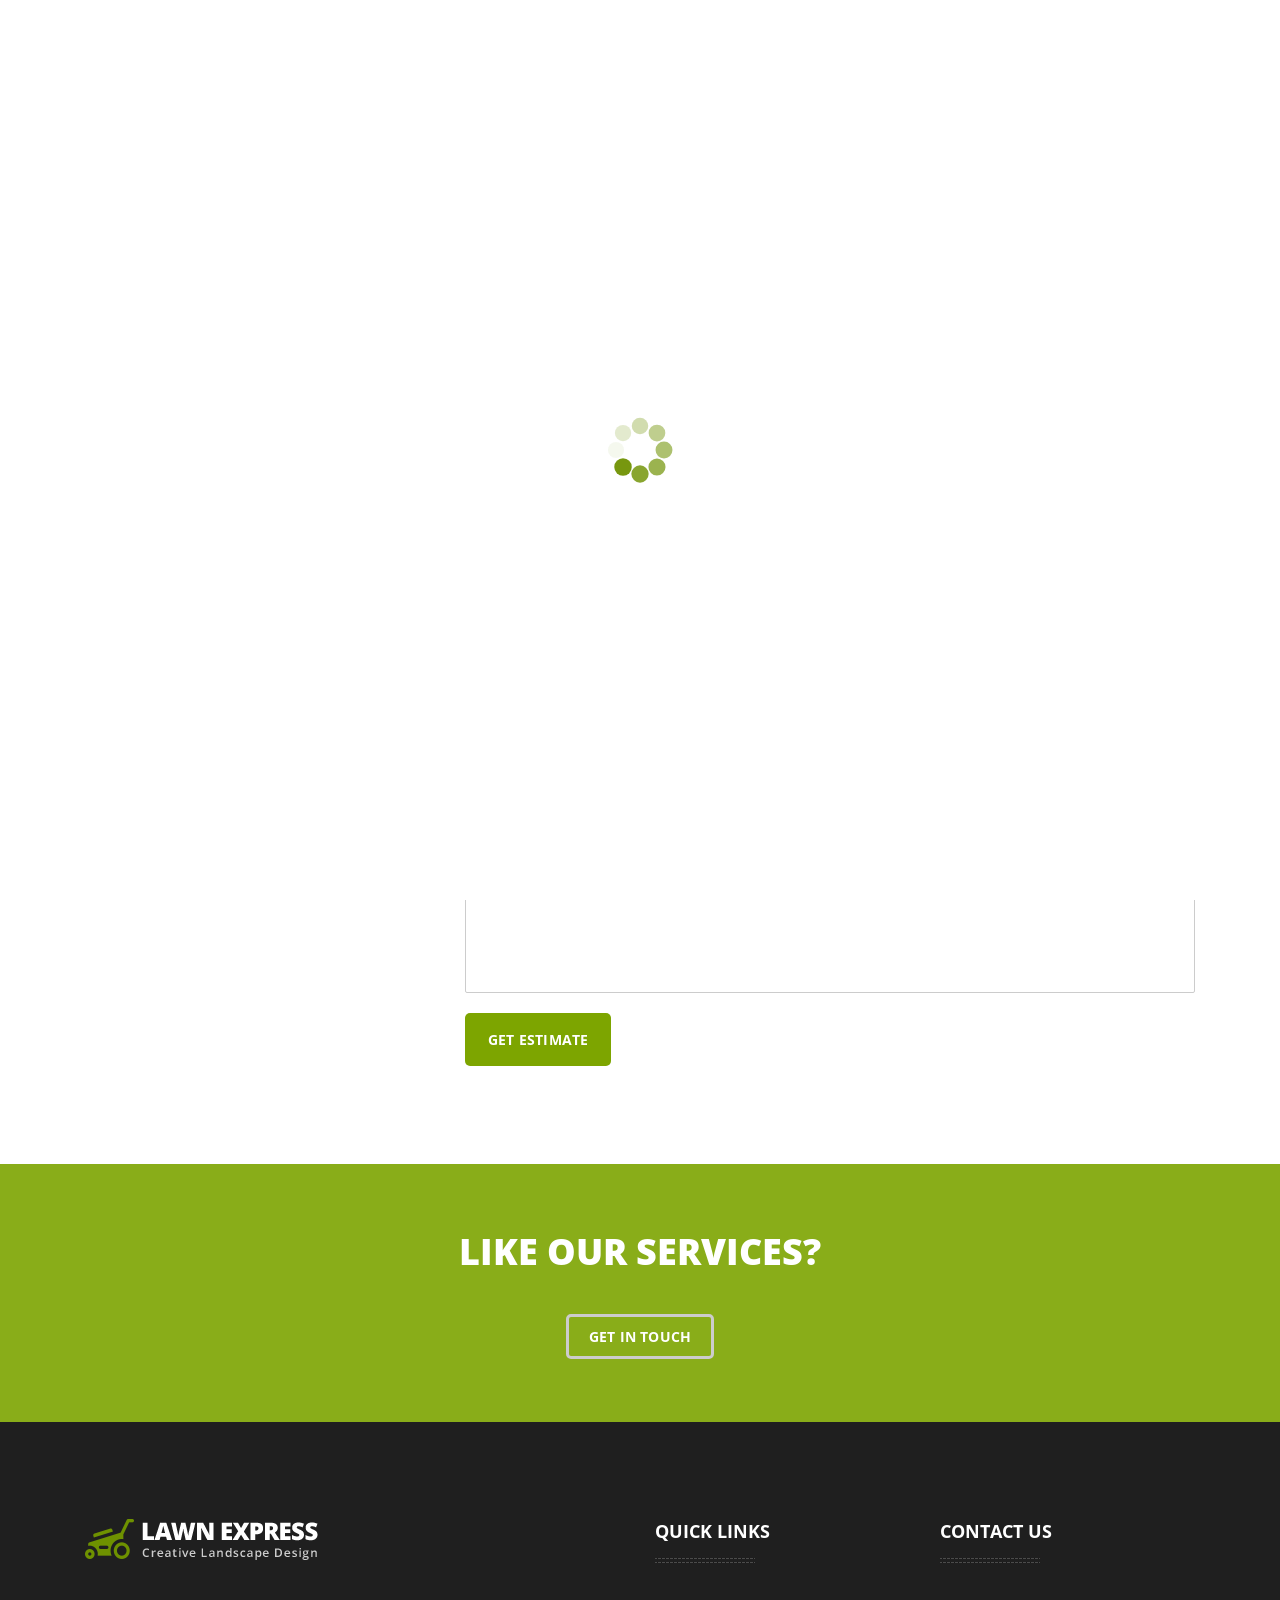
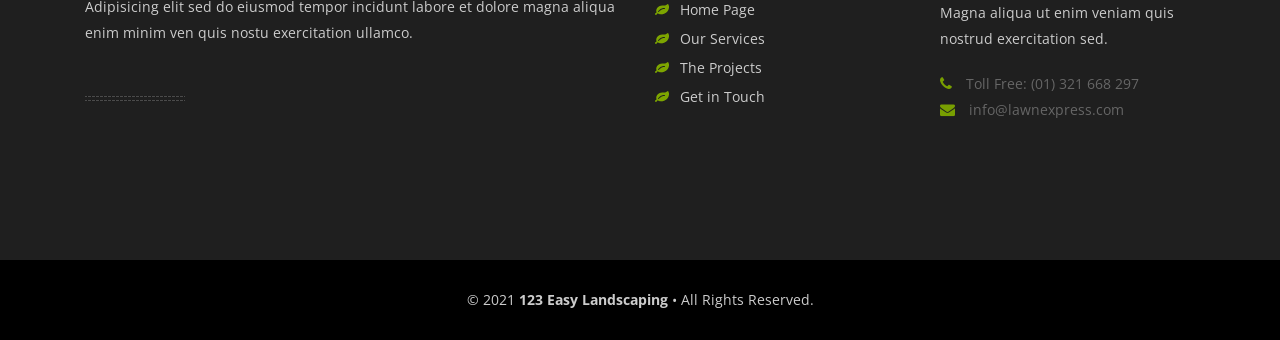
==== commit 73ea9187: "updated" ====
--- a/contact.html
+++ b/contact.html
@@ -1,151 +1,115 @@
 <!DOCTYPE html>
 <html lang="en-US">
-<!--<![endif]-->
-
 <head>
-    <title>Lawn Express</title>
-    <meta name="keywords" content="">
-    <meta name="description" content="">
-    <meta name="viewport" content="width=device-width, initial-scale=1.0, user-scalable=no">
-    <meta http-equiv="Content-Type" content="text/html; charset=utf-8">
+    <meta charset="utf-8">
+    <title>Contact — 123 Easy Landscaping</title>
+    <meta name="description" content="Contact 123 Easy Landscaping for professional landscaping, gardening, tree planting and cleanup services.">
+    <meta name="keywords" content="landscaping, gardening, tree planting, cleanup, lawn care">
+    <meta name="viewport" content="width=device-width, initial-scale=1">
+    <link rel="canonical" href="https://yourdomain.com/contact.html">
+
+    <!-- Open Graph / Twitter Card -->
+    <meta property="og:type" content="website">
+    <meta property="og:title" content="Contact — 123 Easy Landscaping">
+    <meta property="og:description" content="Request a quote for landscaping, gardening, tree planting and cleanup.">
+    <meta property="og:url" content="https://yourdomain.com/contact.html">
+    <meta property="og:image" content="https://yourdomain.com/images/og-image.jpg">
+    <meta name="twitter:card" content="summary_large_image">
+
+    <!-- LocalBusiness structured data (edit address/telephone/url to real values) -->
+    <script type="application/ld+json">
+    {
+      "@context": "https://schema.org",
+      "@type": "LocalBusiness",
+      "name": "123 Easy Landscaping",
+      "telephone": "+923684569200",
+      "email": "info@lawnexpress.com",
+      "url": "https://yourdomain.com",
+      "address": {
+        "@type": "PostalAddress",
+        "streetAddress": "Street address",
+        "addressLocality": "City",
+        "addressRegion": "Region",
+        "postalCode": "ZIP",
+        "addressCountry": "Country"
+      }
+    }
+    </script>
+
     <link rel="icon" type="image/png" href="images/icon.png">
-    <!--Fonts-->
-    <link href="https://fonts.googleapis.com/css?family=Open+Sans:300,300i,400,400i,600,600i,700,700i,800,800i" rel="stylesheet" type="text/css">
-    <link href="https://fonts.googleapis.com/css?family=Merriweather:300,300i,400,400i,700,700i,900,900i" rel="stylesheet" type="text/css">
-    <link href="http://fonts.googleapis.com/css?family=Droid+Serif:400,400italic" rel="stylesheet" type="text/css">
-    <!--Bootstrap-->
+
+    <!-- Fonts (https + performance) -->
+    <link rel="preconnect" href="https://fonts.gstatic.com" crossorigin>
+    <link href="https://fonts.googleapis.com/css2?family=Merriweather:wght@300;400;700;900&family=Open+Sans:wght@300;400;600;700;800&display=swap" rel="stylesheet">
+
+    <!-- Styles -->
     <link href="css/bootstrap.css" rel="stylesheet" type="text/css">
-    <!--font Awesome-->
     <link href="css/font-awesome.css" rel="stylesheet" type="text/css">
-    <!--slider-->
     <link href="css/owl.carousel.min.css" rel="stylesheet" type="text/css">
     <link href="css/animate.css" rel="stylesheet" type="text/css">
-    <!--PrettyPhoto-->
     <link href="css/prettyPhoto.css" rel="stylesheet" type="text/css">
-    <!--main file-->
     <link href="css/style.css" rel="stylesheet" type="text/css">
-    <!--Responsive file-->
     <link href="css/responsive.css" rel="stylesheet" type="text/css">
 </head>
 
 <body>
     <div class="page-wrapper">
         <!-- Preloader -->
-        <div class="preloader"></div>
-        <!--Start Header-->
+        <div class="preloader" aria-hidden="true"></div>
+
+        <!-- Start Header -->
         <header>
             <div class="top_bar">
                 <div class="container">
                     <div class="row">
-                        <div class="col-sm-12 col-md-12 col-lg-7">
-                            <p><i class="fa fa-phone"></i>92 368 4569200</p>
-                            <p><i class="fa fa-envelope"></i>info@domain.com</p>
-                        </div>
-                        <div class="col-sm-12 col-md-12 col-lg-5 text-right">
+                        <div class="col-lg-7 col-md-12">
+                            <p><i class="fa fa-phone" aria-hidden="true"></i>
+                                <a href="tel:+923684569200">+92 368 4569200</a>
+                            </p>
+                            <p><i class="fa fa-envelope" aria-hidden="true"></i>
+                                <a href="mailto:info@lawnexpress.com">info@lawnexpress.com</a>
+                            </p>
+                        </div>
+                        <div class="col-lg-5 col-md-12 text-right">
                             <a href="contact.html" class="top_btn">Request Quote</a>
-                            <!--<div class="social_icons">
-                                <a href="#"><i class="fa fa-twitter"></i></a>
-                                <a href="#"><i class="fa fa-facebook"></i></a>
-                                <a href="#"><i class="fa fa-linkedin"></i></a>
-                                <a href="#"><i class="fa fa-google-plus"></i></a>
-                                <a href="#"><i class="fa fa-pinterest"></i></a>
-                            </div>-->
-                        </div>
-                    </div>
-                </div>
-            </div>
+                        </div>
+                    </div>
+                </div>
+            </div>
+
             <div class="header_bottom home1">
                 <div class="container">
-                    <div class="row">
-                        <div class="col-sm-12 col-md-3 col-lg-3 col-xs-12">
+                    <div class="row align-items-center">
+                        <div class="col-xs-12 col-md-3">
                             <div class="logo">
-                                <a href="index.html"><img src="images/logo.png" alt="img" /></a>
-                            </div>
-                        </div>
-                        <div class="col-sm-7 col-md-7 col-lg-7 text-right">
-                            <nav>
+                                <a href="index.html"><img src="images/logo.png" alt="123 Easy Landscaping logo"></a>
+                            </div>
+                        </div>
+
+                        <div class="col-md-7 text-right">
+                            <nav aria-label="Main navigation">
                                 <ul>
-                                    <li>
-                                        <a href="index.html">Home</a>
-                                        <!--<ul class="dropdown-menu">
-                                            <li><a href="index.html">Home One</a></li>
-                                            <li><a href="index2.html">Home Two</a></li>
-                                            <li><a href="index3.html">Home Three</a></li>
-                                            <li><a href="index4.html">Home Four</a></li>
-                                            <li><a href="index5.html">Home Five</a></li>
-                                            <li><a href="shop.html">Home shop</a></li>
-                                        </ul>-->
-                                    </li>
-                                    <!--<li class="dropdown">
-                                        <a href="about.html" data-toggle="dropdown" class=" dropdown-toggle">About</a>
-                                        <ul class="dropdown-menu">
-                                            <li><a href="about.html">About</a></li>
-                                            <li><a href="team.html">Team</a></li>
-                                            <li><a href="team-details.html">Team Details</a></li>
-                                            <li><a href="testimonials.html">Testimonials</a></li>
-                                            <li><a href="price.html">Price</a></li>
-                                            <li><a href="faq.html">FAQ's</a></li>
-                                            <li><a href="error.html">Error 404</a></li>
-                                            <li><a href="coming-soon.html">Coming Soon</a></li>
-                                        </ul>
-                                    </li>-->
-                                    <li>
-                                        <a href="services.html">Services</a>
-                                        <!--<ul class="dropdown-menu">
-                                            <li><a href="services.html">Services</a></li>
-                                            <li><a href="services-2.html">Services style 2</a></li>
-                                            <li><a href="services_detail.html">Services Detail</a></li>
-                                        </ul>-->
-                                    </li>
-                                    <li>
-                                        <a href="Projects.html">Projects</a>
-                                       <!-- <ul class="dropdown-menu">
-                                            <li><a href="3-column-gallery.html">3 Column Gallery</a></li>
-                                            <li><a href="full-width-gallery.html">Full width Gallery</a></li>
-                                            <li><a href="project_detail.html">Gallery Detail</a></li>
-                                        </ul>-->
-                                    </li>
-                                    <!--<li class="dropdown">
-                                        <a href="shop.html">Store</a>
-                                        <ul class="dropdown-menu">
-                                            <li><a href="shop.html">Prducts</a></li>
-                                            <li><a href="products-details.html">Product Details</a></li>
-                                            <li><a href="cart.html">Cart</a></li>
-                                            <li><a href="checkout.html">Checkout</a></li>
-                                        </ul>
-                                    </li>-->
-                                    <!--<li class="dropdown">
-                                        <a href="blog.html" data-toggle="dropdown" class=" dropdown-toggle">Blog</a>
-                                        <ul class="dropdown-menu">
-                                            <li><a href="blog.html">Blog</a></li>
-                                            <li><a href="single.html">Blog Detail</a></li>
-                                        </ul>
-                                    </li>-->
+                                    <li><a href="index.html">Home</a></li>
+                                    <li><a href="services.html">Services</a></li>
+                                    <li><a href="Projects.html">Projects</a></li>
                                     <li><a href="contact.html" class="active">Contact</a></li>
                                 </ul>
                             </nav>
                         </div>
-                        <!--<div class="col-sm-12 col-md-9 col-lg-2 col-xs-12 responsive_center">
-                            <div class="cart_info">
-                                <a href="cart.html"><img src="images/cart.png" alt="img" /> <span>3</span></a>
-                            </div>
-                            <form action="#">
-                                <input type="text" placeholder="search" />
-                                <input type="submit" value="" />
-                            </form>
-                        </div>-->
                     </div>
                 </div>
             </div>
         </header>
-        <!--End Header-->
-        <!--Responsive Nav-->
+        <!-- End Header -->
+
+        <!-- Responsive Nav -->
         <div class="responsive_button">
             <p>Home</p>
             <button class="navbar-toggler" type="button" data-toggle="collapse" data-target="#navbarToggleExternalContent" aria-controls="navbarToggleExternalContent" aria-expanded="false" aria-label="Toggle navigation">
-                <span class=""><i class="fa fa-bars"></i></span>
+                <span><i class="fa fa-bars" aria-hidden="true"></i></span>
             </button>
         </div>
+
         <div class="responsive_nav collapse navbar-collapse" id="navbarToggleExternalContent">
             <ul class="nav navbar-nav">
                 <li><a href="index.html">Home One</a></li>
@@ -153,252 +117,222 @@
                 <li><a href="index3.html">Home Three</a></li>
                 <li><a href="index4.html">Home Four</a></li>
                 <li><a href="index5.html">Home Five</a></li>
-                <li><a href="shop.html">Home shop</a></li>
-                <li><a href="about.html">About</a></li>
-                <li><a href="team.html">Team</a></li>
-                <li><a href="team-details.html">Team Details</a></li>
-                <li><a href="testimonials.html">Testimonials</a></li>
-                <li><a href="price.html">Price</a></li>
-                <li><a href="faq.html">FAQ's</a></li>
-                <li><a href="error.html">Error 404</a></li>
-                <li><a href="coming-soon.html">Coming Soon</a></li>
-                <li><a href="services.html">Services</a></li>
-                <li><a href="services-2.html">Services style 2</a></li>
-                <li><a href="services_detail.html">Services Detail</a></li>
-                <li><a href="3-column-gallery.html">3 Column Gallery</a></li>
-                <li><a href="full-width-gallery.html">Full width Gallery</a></li>
-                <li><a href="project_detail.html">Gallery Detail</a></li>
-                <li><a href="shop.html">Prducts</a></li>
-                <li><a href="products-details.html">Product Details</a></li>
-                <li><a href="cart.html">Cart</a></li>
-                <li><a href="checkout.html">Checkout</a></li>
-                <li><a href="blog.html">Blog</a></li>
-                <li><a href="single.html">Blog Detail</a></li>
                 <li><a href="contact.html">Contact</a></li>
             </ul>
         </div>
+        <!-- End Responsive Nav -->
+
+        <!-- Start Page Title -->
+        <div class="page_title bg3">
+            <div class="layer">
+                <div class="container">
+                    <div class="row">
+                        <div class="col-md-12">
+                            <h1>Contact Us</h1>
+                        </div>
+                    </div>
+                </div>
+            </div>
+        </div>
+        <!-- End Page Title -->
+
+        <main id="main" role="main">
+            <!-- Start Contact Detail -->
+            <div class="contact_detail seaction_margin">
+                <div class="container">
+                    <div class="row">
+                        <div class="col-md-4">
+                            <div class="contact_address  animated slide">
+                                <h3 class="heading_c">Our <span>Details</span></h3>
+                                <address class="animated fades">
+                                    <p class="hed">Contact Info:</p>
+                                    <p><i class="fa fa-phone" aria-hidden="true"></i> <a href="tel:+923684569200">Toll Free: (01) 321 668 297</a></p>
+                                    <p><i class="fa fa-envelope" aria-hidden="true"></i> <a href="mailto:info@lawnexpress.com">info@lawnexpress.com</a></p>
+                                </address>
+                            </div>
+                        </div>
+
+                        <div class="col-md-8">
+                            <div class="contact_form animated fades">
+                                <h3 class="heading_c">Send <span>Message</span></h3>
+
+                                <p class="success" id="contact-success" style="display:none;" role="status" aria-live="polite"></p>
+                                <p class="error" id="contact-error" style="display:none;" role="alert"></p>
+
+                                <!-- IMPORTANT: Server-side validation & sanitization required. Replace process.php with your server endpoint.
+                                     Add CSRF token if your backend supports it (example hidden input below). -->
+                                <form action="process.php" method="post" id="contact_form" class="row" novalidate>
+                                    <!-- Example server-side CSRF token placeholder:
+                                    <input type="hidden" name="csrf_token" value="<?= csrf_token_here ?>">
+                                    -->
+
+                                    <div class="col-sm-12 col-md-6">
+                                        <label for="contact_first_name" class="sr-only">First name</label>
+                                        <input type="text" placeholder="First Name" class="form-control" name="first_name" id="contact_first_name" required aria-required="true" />
+                                    </div>
+
+                                    <div class="col-sm-12 col-md-6">
+                                        <label for="contact_last_name" class="sr-only">Last name</label>
+                                        <input type="text" placeholder="Last Name" class="form-control" name="last_name" id="contact_last_name" required aria-required="true" />
+                                    </div>
+
+                                    <div class="col-sm-12 col-md-6">
+                                        <label for="contact_email" class="sr-only">Email address</label>
+                                        <input type="email" placeholder="Email address" class="form-control" name="email" id="contact_email" required aria-required="true" />
+                                    </div>
+
+                                    <div class="col-sm-12 col-md-6">
+                                        <label for="contact_phone" class="sr-only">Phone number</label>
+                                        <input type="tel" placeholder="Phone no." class="form-control" name="phone" id="contact_phone" pattern="[\+0-9\-\(\)\s]{7,}" />
+                                    </div>
+
+                                    <div class="col-sm-12 col-md-12">
+                                        <label for="service" class="sr-only">Service</label>
+                                        <select class="form-control" name="service" id="service" required aria-required="true">
+                                            <option value="">Select a service</option>
+                                            <option value="landscaping">Landscaping</option>
+                                            <option value="gardening">Gardening</option>
+                                            <option value="tree_planting">Tree Planting</option>
+                                            <option value="cleanup">Cleanup</option>
+                                        </select>
+                                    </div>
+
+                                    <div class="col-sm-12 col-md-12">
+                                        <label for="message" class="sr-only">Message</label>
+                                        <textarea placeholder="Write your message..." class="form-control" name="message" id="message" rows="6" required aria-required="true"></textarea>
+                                    </div>
+
+                                    <!-- Honeypot anti-spam field (hidden from users but present for bots) -->
+                                    <div style="display:none; position:absolute; left:-10000px;">
+                                        <label for="website">Leave this field empty</label>
+                                        <input type="text" id="website" name="website" autocomplete="off" tabindex="-1">
+                                    </div>
+
+                                    <div class="col-sm-4 col-md-4">
+                                        <input type="submit" id="contact-submit" class="button" value="Get estimate" />
+                                    </div>
+                                </form>
+                            </div>
+                        </div>
+                    </div>
+                </div>
+            </div>
+            <!-- End Contact Detail -->
+
+            <!-- Start Call to Action -->
+            <div class="call_action animated hatch">
+                <div class="action_layer">
+                    <div class="container">
+                        <div class="row">
+                            <div class="col-md-12 text-center">
+                                <h4>Like Our Services?</h4>
+                                <a href="contact.html" class="button brdr">Get in touch</a>
+                            </div>
+                        </div>
+                    </div>
+                </div>
+            </div>
+            <!-- End Call to Action -->
+        </main>
+
+        <!-- Start Footer -->
+        <div class="footer_bottom">
+            <div class="footer_inner">
+                <div class="container">
+                    <div class="row">
+                        <div class="col-md-6 animated slide">
+                            <div class="footer_widget">
+                                <a href="#"><img src="images/white_logo.png" alt="123 Easy Landscaping white logo"></a>
+                                <p>Adipisicing elit sed do eiusmod tempor incidunt labore et dolore magna aliqua enim minim ven quis nostu exercitation ullamco.</p>
+                                <hr>
+                            </div>
+                        </div>
+
+                        <div class="col-md-3 animated slide">
+                            <div class="footer_widget">
+                                <h5>Quick Links</h5>
+                                <ul>
+                                    <li><a href="index.html">Home Page</a></li>
+                                    <li><a href="services.html">Our Services</a></li>
+                                    <li><a href="Projects.html">The Projects</a></li>
+                                    <li><a href="contact.html">Get in Touch</a></li>
+                                </ul>
+                            </div>
+                        </div>
+
+                        <div class="col-md-3 animated slide">
+                            <div class="footer_widget">
+                                <h5>Contact Us</h5>
+                                <p>Magna aliqua ut enim veniam quis nostrud exercitation sed.</p>
+                                <br />
+                                <p><i class="fa fa-phone" aria-hidden="true"></i> <a href="tel:+923684569200">Toll Free: (01) 321 668 297</a></p>
+                                <p><i class="fa fa-envelope" aria-hidden="true"></i> <a href="mailto:info@lawnexpress.com">info@lawnexpress.com</a></p>
+
+                                <div class="news_letter">
+                                    <p class="success" id="newsletter-success" style="display:none; color: blue; text-decoration: underline; font-size: 14px;" role="status" aria-live="polite"></p>
+                                    <p class="error" id="newsletter-error" style="display:none; color: red; text-decoration: underline; font-size: 14px;" role="alert"></p>
+                                </div>
+                            </div>
+                        </div>
+                    </div>
+                </div>
+            </div>
+        </div>
+
+        <footer>
+            <div class="container animated slide">
+                <div class="row">
+                    <div class="col-12 text-center">
+                        <p>© 2021 <strong>123 Easy Landscaping</strong> • All Rights Reserved.</p>
+                    </div>
+                </div>
+            </div>
+        </footer>
+        <!-- End Footer -->
+
+        <a href="#0" class="cd-top" aria-label="Back to top"><i class="fa fa-angle-up" aria-hidden="true"></i></a>
     </div>
-    <!--Responsive Nav-->
-    <!--Start Page Title-->
-    <div class="page_title bg3">
-        <div class="layer">
-            <div class="container">
-                <div class="row">
-                    <div class="col-sm-12 col-md-12">
-                        <h1>Contact Us</h1>
-<!--
-                        <div class="beadcrumb">
-                            <a href="#">Home</a> <i class="fa fa-angle-right"></i> <span>get in touch</span>
-                        </div>
--->
-                    </div>
-                </div>
-            </div>
-        </div>
-    </div>
-    <!--End Page Title-->
-    <!--Start Contact Map -->
-<!--    <div class="contact_map animated fades">
-        <div class="container">
-            <div class="row">
-                <div class="col-sm-12 col-md-12">
-                    <iframe src="https://www.google.com/maps/embed?pb=!1m18!1m12!1m3!1d83998.94722688387!2d2.277516834109516!3d48.858837739118826!2m3!1f0!2f0!3f0!3m2!1i1024!2i768!4f13.1!3m3!1m2!1s0x0%3A0x791dd61b089f98b!2sLuxembourg+Gardens!5e0!3m2!1sen!2s!4v1492827801958" allowfullscreen></iframe>
-                </div>
-            </div>
-        </div>
-    </div>-->
-    <!--End Contact Map-->
-    <!--Start Contact Detail-->
-    <div class="contact_detail seaction_margin">
-        <div class="container">
-            <div class="row">
-                <div class="col-sm-12 col-md-4">
-                    <div class="contact_address  animated slide">
-                        <h3 class="heading_c">Our <span>Details</span></h3>
-<!--
-                        <p>Ipsum dolor sit amet consectetur adipisicing elits eiusmod tempor incididunt selaboret dolore mag aliquat enim ad minim veniam.
-                        </p>
--->
-                        <address class=" animated fades">
-                            <p class="hed">Contact Info:</p>
-<!--                            <p><i class="fa fa-map-marker"></i> Brooks Street. 71, Washington DC</p>-->
-                            <p><i class="fa fa-phone"></i>Toll Free: (01) 321 668 297</p>
-                            <p><i class="fa fa-envelope"></i>info@lawnexpress.com</p>
-                        </address>
-                        <!--<address class=" animated fades">
-                            <p class="hed">Spain Office:</p>
-                            <p> <i class="fa fa-map-marker"></i> Carrer de París, 109, 08029 Madrid</p>
-                            <p> <i class="fa fa-phone"></i>Toll Free: +(34) 934 00 12 09</p>
-                            <p> <i class="fa fa-envelope"></i>info@lawnexpress.com</p>
-                        </address>-->
-                    </div>
-                </div>
-                <div class="col-sm-12 col-md-8">
-                    <div class="contact_form  animated fades">
-                        <h3 class="heading_c">Send <span>Message</span></h3>
-                        <!--<p>Ipsum dolor sit amet consectetur adipisicing elits eiusmod tempor incididunt selaboret dolore magna aliquat enim ad minim veniam lorem ipsum dolor sit amet consectetur adipisicing.
-                        </p>-->
-                        <p class="success" id="success" style="display:none;"></p>
-                        <p class="error" id="error" style="display:none;"></p>
-                        <form action="process.php" method="post" id="contact_form" class="row">
-                            <div class="col-sm-12 col-md-6">
-                                <input type="text" placeholder="First Name" class="form-control" name="contact_name" id="contact_name" />
-                            </div>
-                            <div class="col-sm-12 col-md-6">
-                                <input type="text" placeholder="Last Name" class="form-control" />
-                            </div>
-                            <div class="col-sm-12 col-md-6">
-                                <input type="email" placeholder="Email address" class="form-control" name="contact_email" id="contact_email" />
-                            </div>
-                            <div class="col-sm-12 col-md-6">
-                                <input type="text" placeholder="Phone no." class="form-control" name="contact_phone" id="contact_sphone" />
-                            </div>
-                            <div class="col-sm-12 col-md-12">
-                                <select class="form-control required valid">
-                                    <option value="">Landscaping</option>
-                                    <option value="">Gardening</option>
-                                    <option value="">Tree Planting</option>
-                                    <option value="">Cleanup</option>
-                                    
-                                </select>
-                            </div>
-                            <div class="col-sm-12 col-md-12">
-                                <textarea placeholder="Write your message..." class="form-control" name="message" id="message"></textarea>
-                            </div>
-                            <div class="col-sm-4 col-md-4">
-                                <input type="submit" id="submit" class="button" value="get estimate" />
-                            </div>
-                        </form>
-                    </div>
-                </div>
-            </div>
-        </div>
-    </div>
-    <!--End Contact Detail-->
-    <!--Start Call to Action -->
-    <div class="call_action  animated hatch">
-        <div class="action_layer">
-            <div class="container">
-                <div class="row">
-                    <div class="col-sm-12 col-md-12">
-                        <h4>Like Our Services?</h4>
-                        <!--<p>
-                            Magna aliqua ut enim minim veniam quis nostrud exercitation ullamco laboris nisi aliquip
-                            <br /> sed do eiusmod tempor incididunt ut labore et dolore magna aliqua.
-                        </p>-->
-                        <a href="contact.html" class="button brdr">get in touch</a>
-                    </div>
-                </div>
-            </div>
-        </div>
-    </div>
-    <!--End Call to Action -->
-    <!--Start Footer -->
-    <div class="footer_bottom">
-        <div class="footer_inner">
-            <div class="container">
-                <div class="row">
-                    <div class="col-sm-4 col-md-6 animated slide">
-                        <div class="footer_widget">
-                            <a href="#"><img src="images/white_logo.png" alt="img"></a>
-                            <p>Adipisicing elit sed do eiusmod tempor incidunt labore et dolore<br /> magna aliqua enim minim ven quis nostu exercitation ullamco.
-                            </p>
-                            <hr>
-                            <!--<p><i class="fa fa-map-marker"></i>Brooks St. 71, Washington DC, USA</p>
-                            <p><i class=" fa fa-phone"></i>Toll Free; (01) 321 668 297</p>
-                            <p><i class="fa fa-envelope"></i>info@lawnexpress.com</p>-->
-                        </div>
-                    </div>
-                    <div class="col-sm-2 col-md-3 animated slide">
-                        <div class="footer_widget">
-                            <h5>Quick Links</h5>
-                            <ul>
-                                <li><a href="index.html">Home Page</a></li>
-                                <!--<li><a href="about.html">About us</a></li>-->
-                                <li><a href="services.html">Our Services</a></li>
-                                <li><a href="Projects.html">The Projects</a></li>
-                                <!--<li><a href="shop.html">Shop Online</a></li>-->
-                                <!--<li><a href="blog.html">Our News</a></li>-->
-                                <li><a href="contact.html">Get in Touch</a></li>
-                            </ul>
-                        </div>
-                    </div>
-                    <!--<div class="col-sm-3 col-md-3 animated slide">
-                        <div class="footer_widget">
-                            <h5>Working Hours</h5>
-                            <address>
-                                <p><span>We are open 6 Days a week.</span></p>
-                                <p>Monday to Friday : 9 am - 5 pm</p>
-                                <p>Saturday : 10 am - 4 pm</p>
-                                <p>Sunday : By Appointment Only</p>
-                            </address>
-                            <address>
-                                <p>We are also close on Bank </p>
-                                <p>& Calender Holidays.</p>
-                            </address>
-                        </div>
-                    </div>-->
-                    <div class="col-sm-3 col-md-3 animated slide">
-                        <div class="footer_widget">
-                            <h5>Contact Us</h5>
-                            <p>Magna aliqua ut enim veniam quis nostrud exercitation sed.
-                            </p>
-                            <br />
-                            <p><i class=" fa fa-phone"></i>Toll Free; (01) 321 668 297</p>
-                            <p><i class="fa fa-envelope"></i>info@lawnexpress.com</p>
-                            <div class="news_letter">
-                                <p class="success" id="success" style="display:none; color: blue; text-decoration: underline; font-size: 14px;"></p>
-                                <p class="error" id="error" style="display:none; color: red; text-decoration: underline; font-size: 14px;"></p>
-                                <!--<form action="process.php" method="post" id="newsletter_form">
-                                    <input type="text" placeholder="Newsletter sign up" name="newletter_email" id="newletter_email" />
-                                    <input type="submit" id="subcribe" class="button" value="subscribe now" name="subcribe">
-                                </form>-->
-                            </div>
-                        </div>
-                    </div>
-                </div>
-            </div>
-        </div>
-    </div>
-    <footer>
-        <div class="container animated slide">
-            <div class="row">
-                <div class="col-sm-12 col-md-12 text text-center">
-                    <p>© 2021 <strong>123 Easy Landscaping</strong> • All Rights Reserved.</p>
-                </div>
-                <!--<div class="col-md-4 col-sm-4 text-right">
-                    <div class="social_icon">
-                        <a href="#"><i class="fa fa-twitter"></i></a>
-                        <a href="#"><i class="fa fa-facebook"></i></a>
-                        <a href="#"><i class="fa fa-linkedin"></i></a>
-                        <a href="#"><i class="fa fa-google-plus"></i></a>
-                        <a href="#"><i class="fa fa-envelope"></i></a>
-                    </div>
-                </div>-->
-            </div>
-        </div>
-    </footer>
-    <a href="#0" class="cd-top"><i class="fa fa-angle-up" aria-hidden="true"></i></a>
-    <!-- jQuery -->
-    <script  src="js/jquery.js"></script>
-    <!-- Bootstrap -->
-    <script  src="js/bootstrap.min.js"></script>
-    <!-- Jquery Ui -->
-    <script  src="js/jquery-ui.js"></script>
-    <!-- Slider -->
-    <script  src="js/owl.carousel.js"></script>
-    <!-- Isotope -->
-    <script src="js/isotope-docs.min.js"></script>
-    <!-- PrettyPhoto -->
-    <script src="js/jquery.prettyPhoto.js"></script>
-    <!-- Parallax -->
-    <script  src="js/jquery.parallax.js"></script>
-    <!-- Slider -->
-    <script  src="js/jquery.cycle.all.js"></script>
-    <!-- Appear -->
-    <script  src="js/jquery.appear.js"></script>
-    <!-- Custom -->
-    <script  src="js/custom.js"></script>
+
+    <!-- Scripts (deferred for performance; keep order) -->
+    <script src="js/jquery.js" defer></script>
+    <script src="js/bootstrap.min.js" defer></script>
+    <script src="js/jquery-ui.js" defer></script>
+    <script src="js/owl.carousel.js" defer></script>
+    <script src="js/isotope-docs.min.js" defer></script>
+    <script src="js/jquery.prettyPhoto.js" defer></script>
+    <script src="js/jquery.parallax.js" defer></script>
+    <script src="js/jquery.cycle.all.js" defer></script>
+    <script src="js/jquery.appear.js" defer></script>
+    <script src="js/custom.js" defer></script>
+
+    <!-- Optional: small client-side enhancement for form submission (AJAX example) -->
+    <script defer>
+    (function () {
+      // Basic client-side enhancement — keep server-side validation in place.
+      document.addEventListener('DOMContentLoaded', function () {
+        var form = document.getElementById('contact_form');
+        if (!form) return;
+
+        form.addEventListener('submit', function (e) {
+          // Graceful fallback: if you want AJAX only, remove this early return and implement server endpoint accordingly.
+          // e.preventDefault();
+
+          // Simple client validation example (additional browser native validation will also run)
+          var email = document.getElementById('contact_email');
+          if (email && !email.checkValidity()) {
+            e.preventDefault();
+            document.getElementById('contact-error').textContent = 'Please provide a valid email address.';
+            document.getElementById('contact-error').style.display = 'block';
+            email.focus();
+            return false;
+          }
+          // Hide previous messages
+          document.getElementById('contact-error').style.display = 'none';
+          document.getElementById('contact-success').style.display = 'none';
+          // Let the form submit normally; if you want AJAX, stop submission and use fetch() to process.php
+        }, false);
+      });
+    })();
+    </script>
 </body>
-
 </html>
--- a/css/style.css
+++ b/css/style.css
@@ -633,7 +633,7 @@
     17- Page Title
 -------------------------------------------------------------------*/
 
-.page_title { background: url(https://via.placeholder.com/1920x300)  no-repeat; position: relative;    background-size: 100% 100%; margin-bottom: 94px; text-align: center;}
+.page_title { background: url("../images/title_bg.jpg")  no-repeat; position: relative;    background-size: 100% 100%; margin-bottom: 94px; text-align: center;}
 .page_title .layer{position: static; padding: 96px 0px; }
 
 .page_title h1 {font-size: 48px; color: #fff; font-weight: 900; display: inline-block; margin-bottom: 13px; text-transform: uppercase;}
